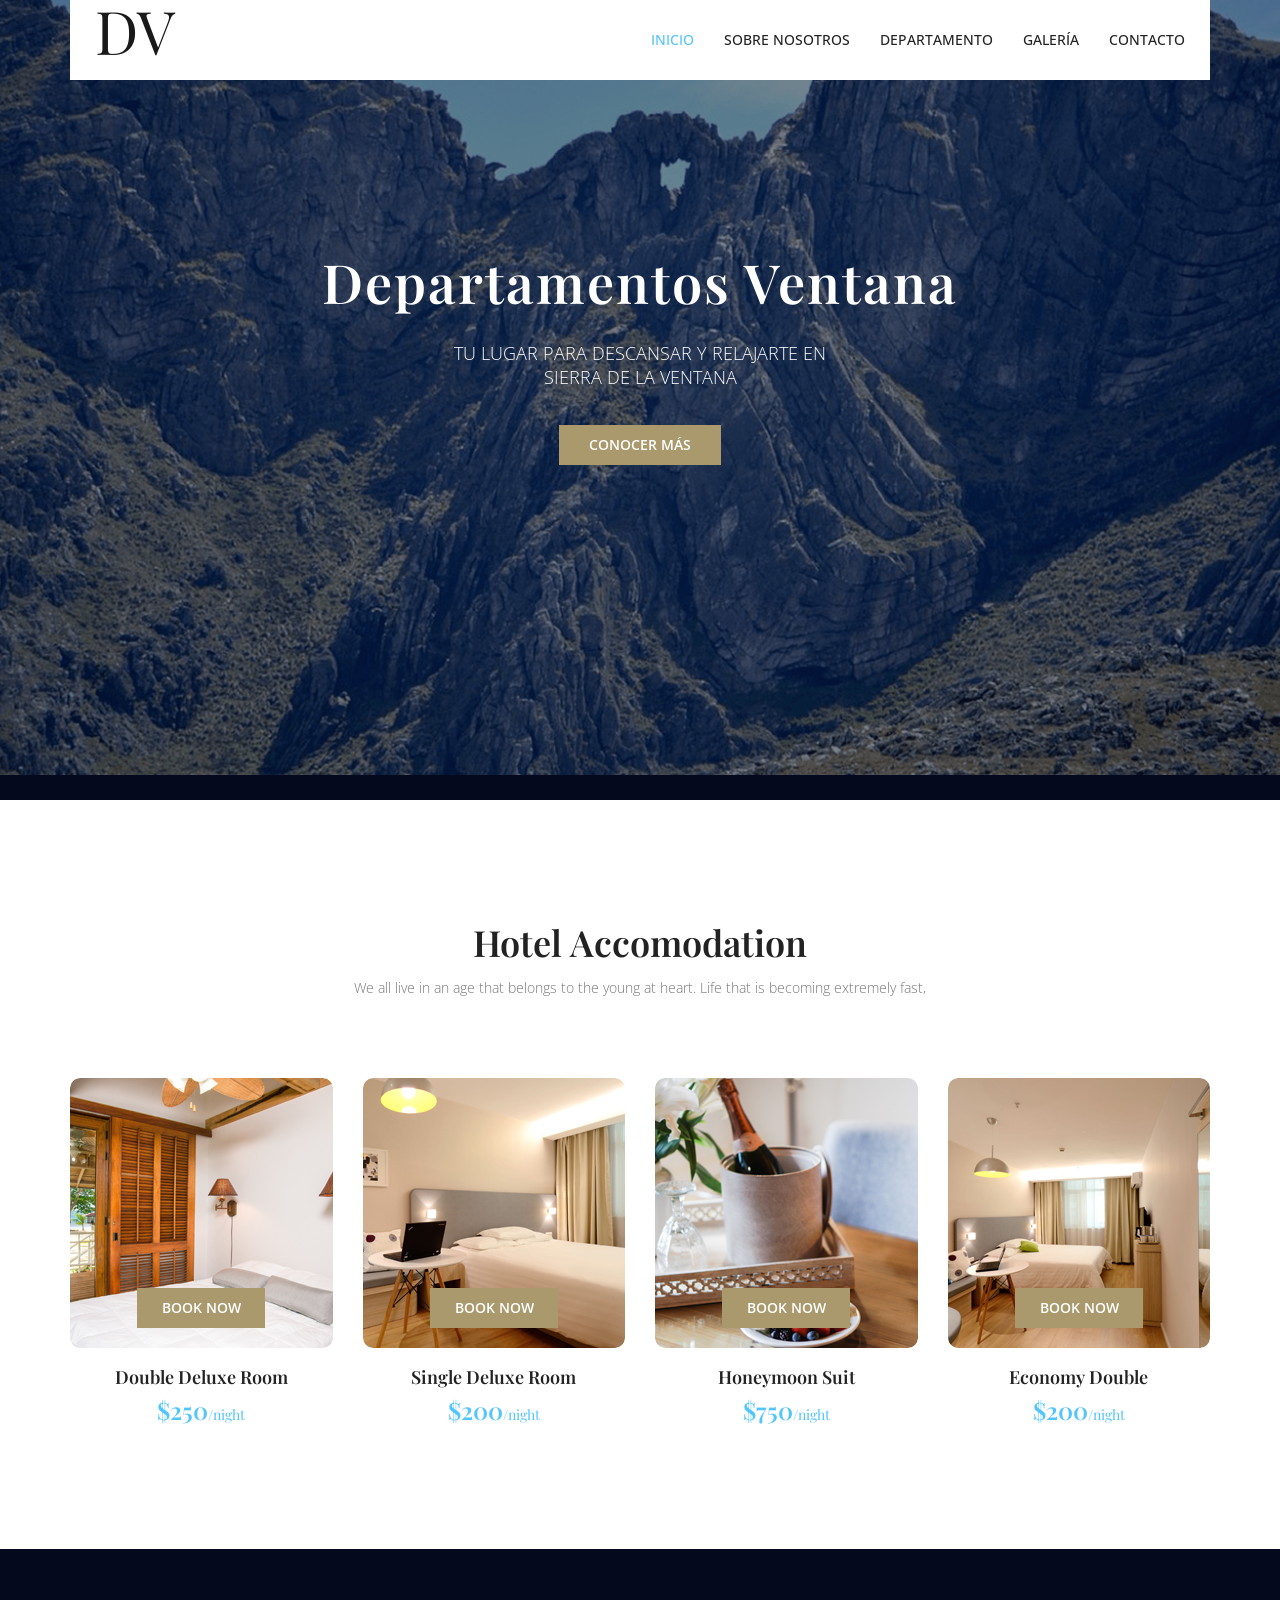
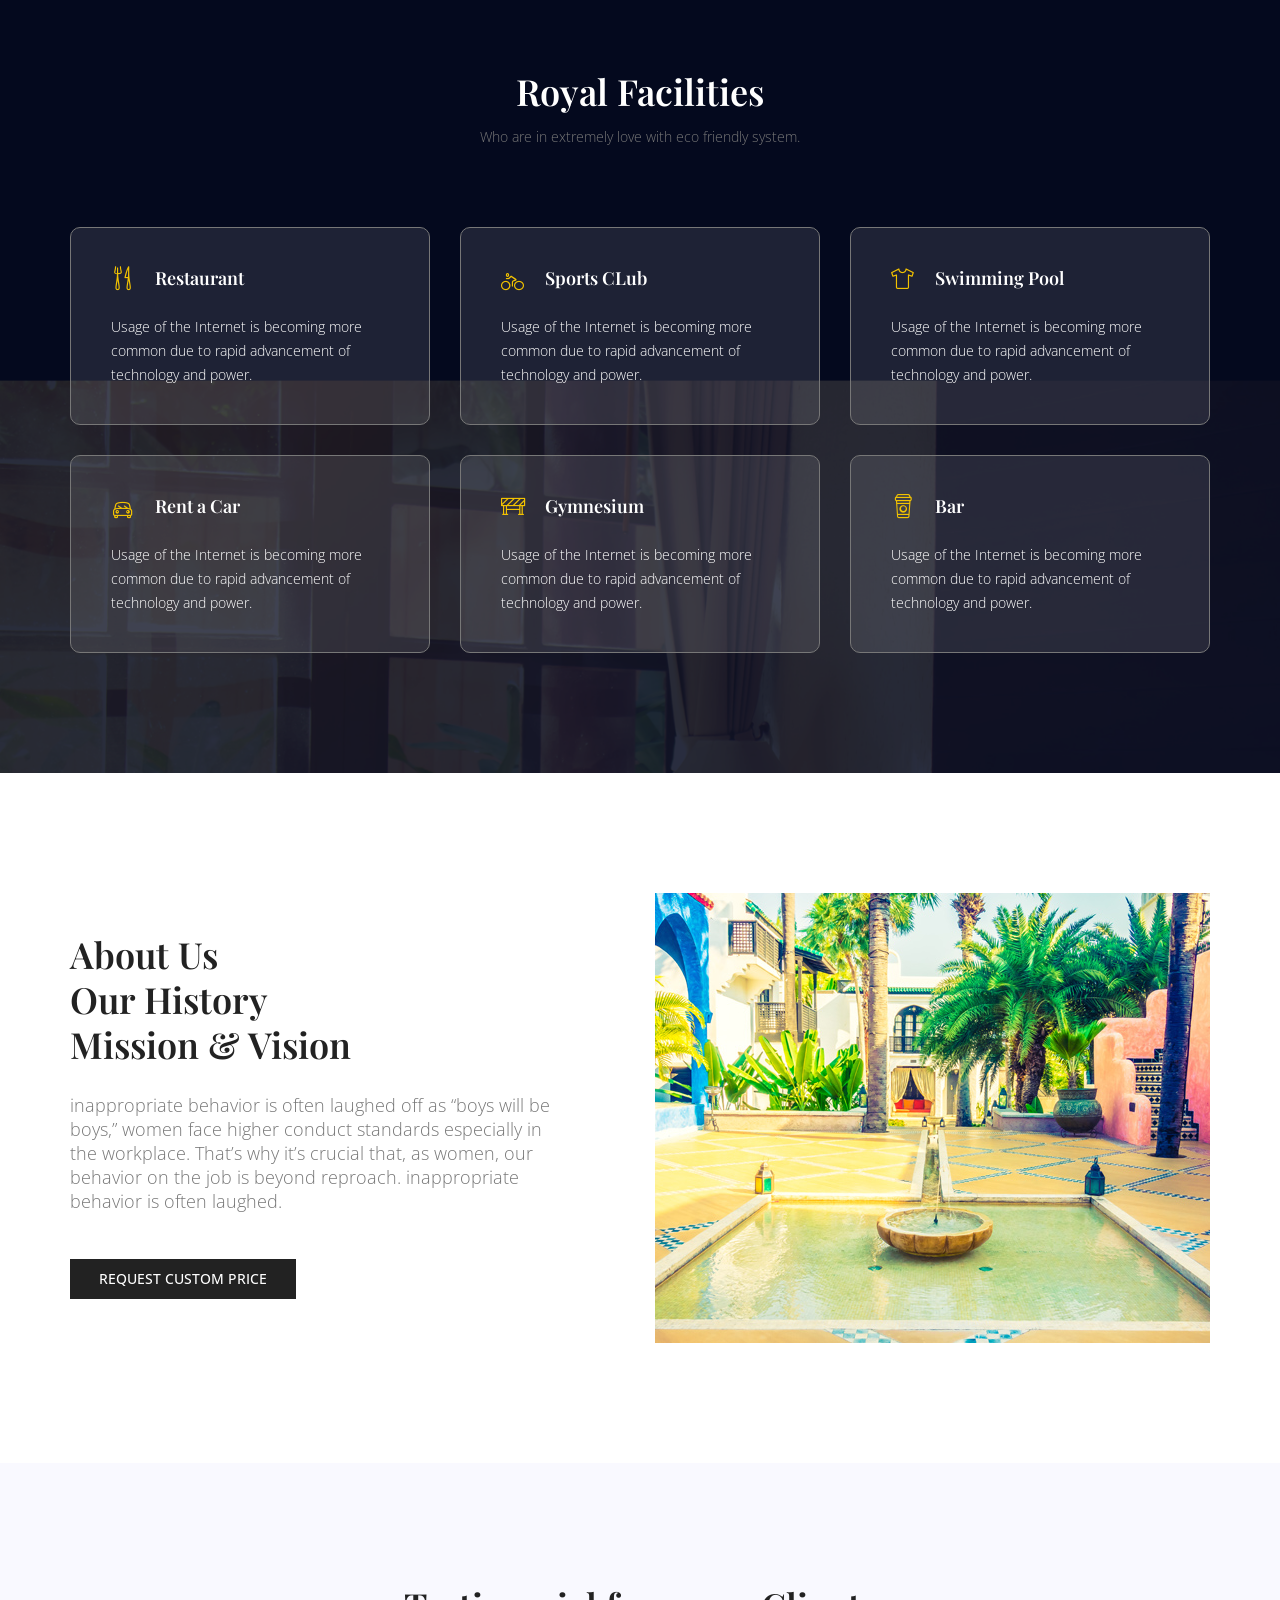
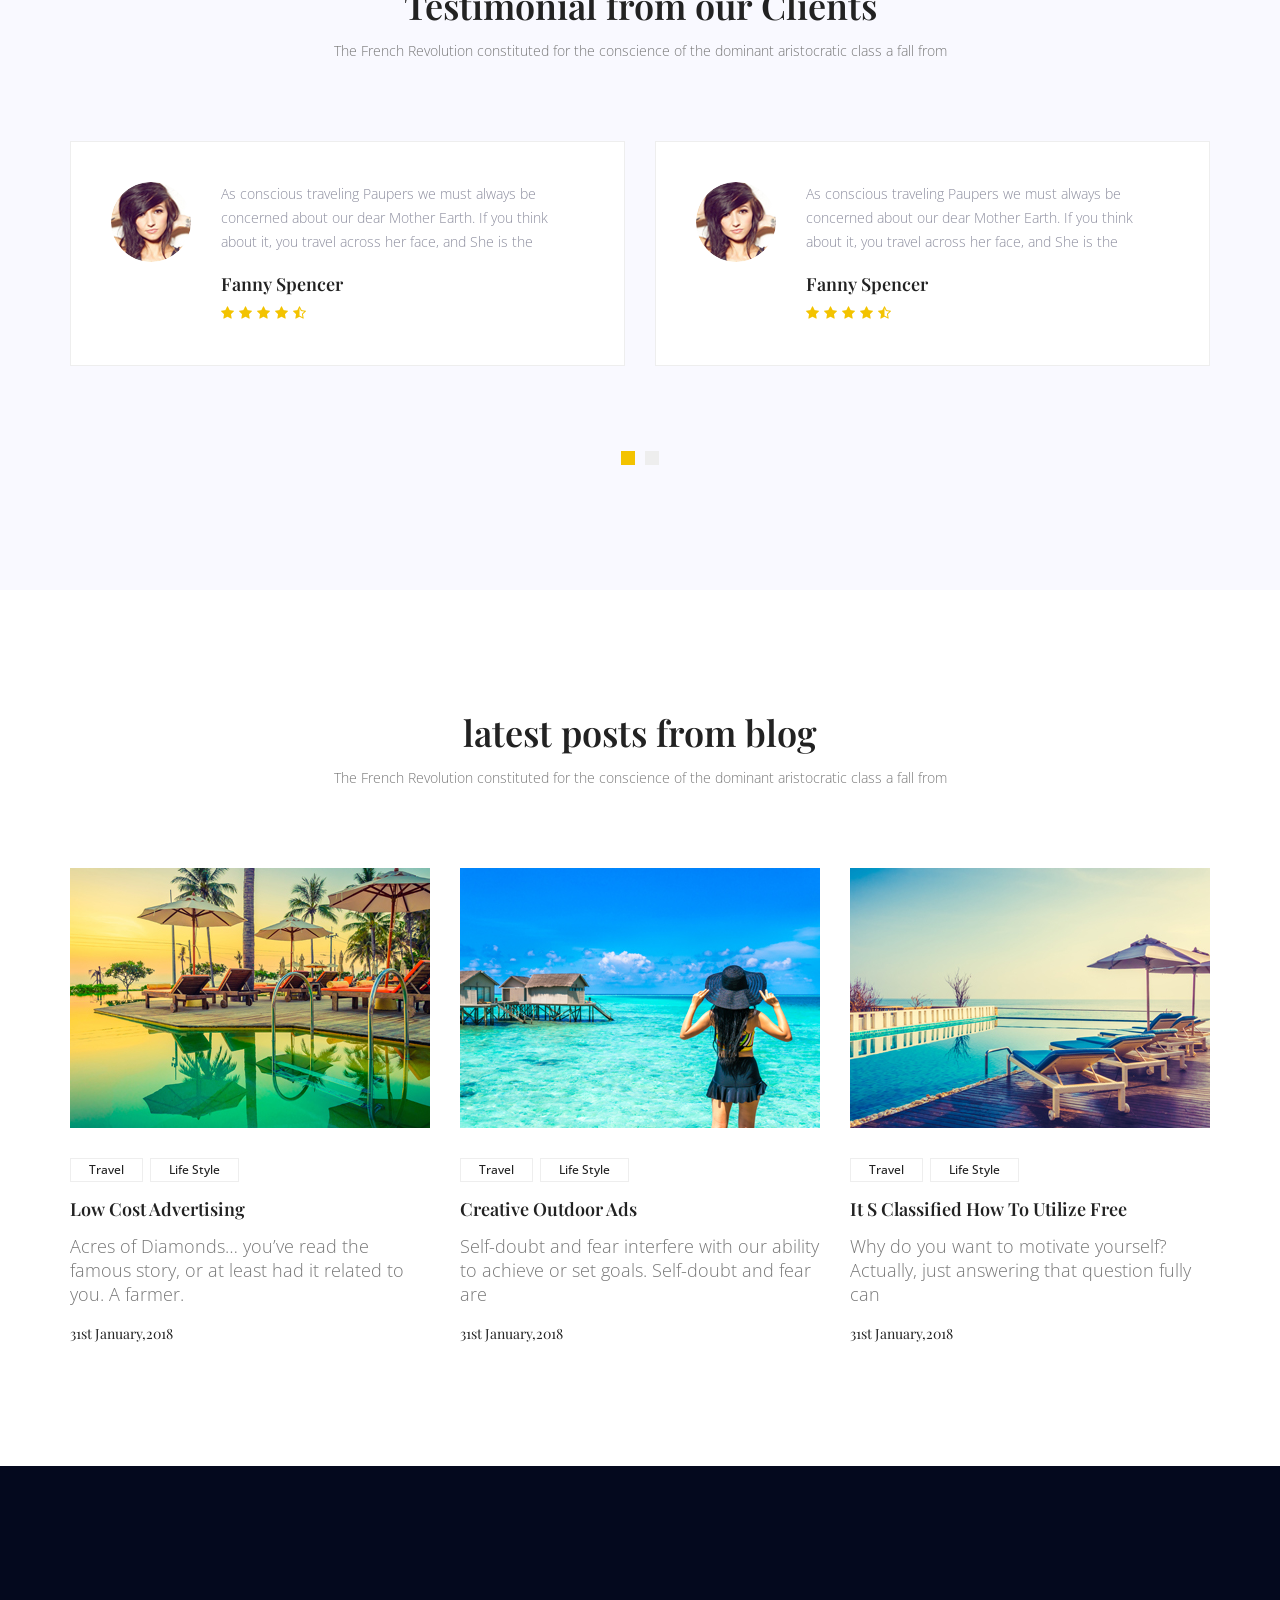
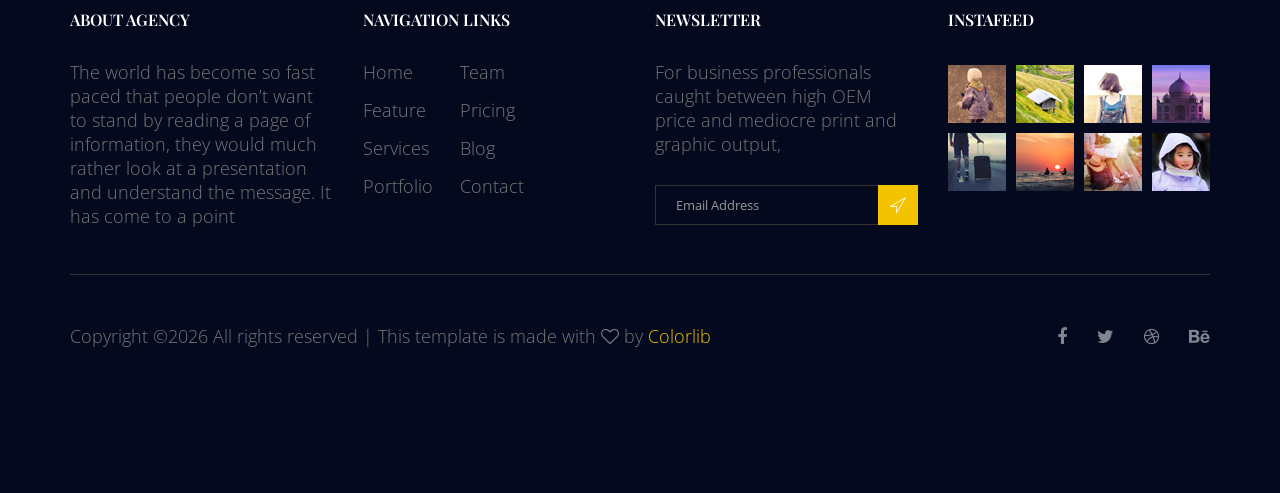
==== index.html @ abd57c67 "Banner para dv" ====
<!doctype html>
<html lang="en">
    <head>
        <!-- Required meta tags -->
        <meta charset="utf-8">
        <meta name="viewport" content="width=device-width, initial-scale=1, shrink-to-fit=no">
        <link rel="icon" href="image/favicon.png" type="image/png">
        <title>Dpartamentos Ventana</title>
        <!-- Bootstrap CSS -->
        <link rel="stylesheet" href="css/bootstrap.css">
        <link rel="stylesheet" href="vendors/linericon/style.css">
        <link rel="stylesheet" href="css/font-awesome.min.css">
        <link rel="stylesheet" href="vendors/owl-carousel/owl.carousel.min.css">
        <link rel="stylesheet" href="vendors/bootstrap-datepicker/bootstrap-datetimepicker.min.css">
        <link rel="stylesheet" href="vendors/nice-select/css/nice-select.css">
        <link rel="stylesheet" href="vendors/owl-carousel/owl.carousel.min.css">
        <!-- main css -->
        <link rel="stylesheet" href="css/style.css">
        <link rel="stylesheet" href="css/responsive.css">
    </head>
    <body>
        <!--================Header Area =================-->
        <header class="header_area">
            <div class="container">
                <nav class="navbar navbar-expand-lg navbar-light">
                    <!-- Brand and toggle get grouped for better mobile display -->
                    <a class="navbar-brand logo_h" href="index.html"><p class="logoDV   ">DV</p></a>
                    <button class="navbar-toggler" type="button" data-toggle="collapse" data-target="#navbarSupportedContent" aria-controls="navbarSupportedContent" aria-expanded="false" aria-label="Toggle navigation">
                        <span class="icon-bar"></span>
                        <span class="icon-bar"></span>
                        <span class="icon-bar"></span>
                    </button>
                    <!-- Collect the nav links, forms, and other content for toggling -->
                    <div class="collapse navbar-collapse offset" id="navbarSupportedContent">
                        <ul class="nav navbar-nav menu_nav ml-auto">
                            <li class="nav-item active"><a class="nav-link" href="index.html">Inicio</a></li>
                            <li class="nav-item"><a class="nav-link" href="about.html">Sobre Nosotros</a></li>
                            <li class="nav-item"><a class="nav-link" href="accomodation.html">Departamento</a></li>
                            <li class="nav-item"><a class="nav-link" href="gallery.html">Galería</a></li>
                            <li class="nav-item"><a class="nav-link" href="contact.html">Contacto</a></li>
                        </ul>
                    </div> 
                </nav>
            </div>
        </header>
        <!--================Header Area =================-->
        
        <!--================Banner Area =================-->
        <section class="banner_area">
            <div class="booking_table d_flex align-items-center">
            	<div class="overlay bg-parallax" data-stellar-ratio="0.9" data-stellar-vertical-offset="0" data-background=""></div>
				<div class="container">
					<div class="banner_content text-center">
						<h1>Departamentos Ventana</h1>
						<p>TU LUGAR PARA DESCANSAR Y RELAJARTE EN <br> SIERRA DE LA VENTANA</p>
						<a href="#" class="btn theme_btn button_hover">Conocer más</a>
					</div>
				</div>
            </div>

        </section>
        <!--================Banner Area =================-->
        
        <!--================ Accomodation Area  =================-->
        <section class="accomodation_area section_gap">
            <div class="container">
                <div class="section_title text-center">
                    <h2 class="title_color">Hotel Accomodation</h2>
                    <p>We all live in an age that belongs to the young at heart. Life that is becoming extremely fast, </p>
                </div>
                <div class="row mb_30">
                    <div class="col-lg-3 col-sm-6">
                        <div class="accomodation_item text-center">
                            <div class="hotel_img">
                                <img src="image/room1.jpg" alt="">
                                <a href="#" class="btn theme_btn button_hover">Book Now</a>
                            </div>
                            <a href="#"><h4 class="sec_h4">Double Deluxe Room</h4></a>
                            <h5>$250<small>/night</small></h5>
                        </div>
                    </div>
                    <div class="col-lg-3 col-sm-6">
                        <div class="accomodation_item text-center">
                            <div class="hotel_img">
                                <img src="image/room2.jpg" alt="">
                                <a href="#" class="btn theme_btn button_hover">Book Now</a>
                            </div>
                            <a href="#"><h4 class="sec_h4">Single Deluxe Room</h4></a>
                            <h5>$200<small>/night</small></h5>
                        </div>
                    </div>
                    <div class="col-lg-3 col-sm-6">
                        <div class="accomodation_item text-center">
                            <div class="hotel_img">
                                <img src="image/room3.jpg" alt="">
                                <a href="#" class="btn theme_btn button_hover">Book Now</a>
                            </div>
                            <a href="#"><h4 class="sec_h4">Honeymoon Suit</h4></a>
                            <h5>$750<small>/night</small></h5>
                        </div>
                    </div>
                    <div class="col-lg-3 col-sm-6">
                        <div class="accomodation_item text-center">
                            <div class="hotel_img">
                                <img src="image/room4.jpg" alt="">
                                <a href="#" class="btn theme_btn button_hover">Book Now</a>
                            </div>
                            <a href="#"><h4 class="sec_h4">Economy Double</h4></a>
                            <h5>$200<small>/night</small></h5>
                        </div>
                    </div>
                </div>
            </div>
        </section>
        <!--================ Accomodation Area  =================-->
        
        <!--================ Facilities Area  =================-->
        <section class="facilities_area section_gap">
            <div class="overlay bg-parallax" data-stellar-ratio="0.8" data-stellar-vertical-offset="0" data-background="">  
            </div>
            <div class="container">
                <div class="section_title text-center">
                    <h2 class="title_w">Royal Facilities</h2>
                    <p>Who are in extremely love with eco friendly system.</p>
                </div>
                <div class="row mb_30">
                    <div class="col-lg-4 col-md-6">
                        <div class="facilities_item">
                            <h4 class="sec_h4"><i class="lnr lnr-dinner"></i>Restaurant</h4>
                            <p>Usage of the Internet is becoming more common due to rapid advancement of technology and power.</p>
                        </div>
                    </div>
                    <div class="col-lg-4 col-md-6">
                        <div class="facilities_item">
                            <h4 class="sec_h4"><i class="lnr lnr-bicycle"></i>Sports CLub</h4>
                            <p>Usage of the Internet is becoming more common due to rapid advancement of technology and power.</p>
                        </div>
                    </div>
                    <div class="col-lg-4 col-md-6">
                        <div class="facilities_item">
                            <h4 class="sec_h4"><i class="lnr lnr-shirt"></i>Swimming Pool</h4>
                            <p>Usage of the Internet is becoming more common due to rapid advancement of technology and power.</p>
                        </div>
                    </div>
                    <div class="col-lg-4 col-md-6">
                        <div class="facilities_item">
                            <h4 class="sec_h4"><i class="lnr lnr-car"></i>Rent a Car</h4>
                            <p>Usage of the Internet is becoming more common due to rapid advancement of technology and power.</p>
                        </div>
                    </div>
                    <div class="col-lg-4 col-md-6">
                        <div class="facilities_item">
                            <h4 class="sec_h4"><i class="lnr lnr-construction"></i>Gymnesium</h4>
                            <p>Usage of the Internet is becoming more common due to rapid advancement of technology and power.</p>
                        </div>
                    </div>
                    <div class="col-lg-4 col-md-6">
                        <div class="facilities_item">
                            <h4 class="sec_h4"><i class="lnr lnr-coffee-cup"></i>Bar</h4>
                            <p>Usage of the Internet is becoming more common due to rapid advancement of technology and power.</p>
                        </div>
                    </div>
                </div>
            </div>
        </section>
        <!--================ Facilities Area  =================-->
        
        <!--================ About History Area  =================-->
        <section class="about_history_area section_gap">
            <div class="container">
                <div class="row">
                    <div class="col-md-6 d_flex align-items-center">
                        <div class="about_content ">
                            <h2 class="title title_color">About Us <br>Our History<br>Mission & Vision</h2>
                            <p>inappropriate behavior is often laughed off as “boys will be boys,” women face higher conduct standards especially in the workplace. That’s why it’s crucial that, as women, our behavior on the job is beyond reproach. inappropriate behavior is often laughed.</p>
                            <a href="#" class="button_hover theme_btn_two">Request Custom Price</a>
                        </div>
                    </div>
                    <div class="col-md-6">
                        <img class="img-fluid" src="image/about_bg.jpg" alt="img">
                    </div>
                </div>
            </div>
        </section>
        <!--================ About History Area  =================-->
        
        <!--================ Testimonial Area  =================-->
        <section class="testimonial_area section_gap">
            <div class="container">
                <div class="section_title text-center">
                    <h2 class="title_color">Testimonial from our Clients</h2>
                    <p>The French Revolution constituted for the conscience of the dominant aristocratic class a fall from </p>
                </div>
                <div class="testimonial_slider owl-carousel">
                    <div class="media testimonial_item">
                        <img class="rounded-circle" src="image/testtimonial-1.jpg" alt="">
                        <div class="media-body">
                            <p>As conscious traveling Paupers we must always be concerned about our dear Mother Earth. If you think about it, you travel across her face, and She is the </p>
                            <a href="#"><h4 class="sec_h4">Fanny Spencer</h4></a>
                            <div class="star">
                                <a href="#"><i class="fa fa-star"></i></a>
                                <a href="#"><i class="fa fa-star"></i></a>
                                <a href="#"><i class="fa fa-star"></i></a>
                                <a href="#"><i class="fa fa-star"></i></a>
                                <a href="#"><i class="fa fa-star-half-o"></i></a>
                            </div>
                        </div>
                    </div>    
                    <div class="media testimonial_item">
                        <img class="rounded-circle" src="image/testtimonial-1.jpg" alt="">
                        <div class="media-body">
                            <p>As conscious traveling Paupers we must always be concerned about our dear Mother Earth. If you think about it, you travel across her face, and She is the </p>
                            <a href="#"><h4 class="sec_h4">Fanny Spencer</h4></a>
                            <div class="star">
                                <a href="#"><i class="fa fa-star"></i></a>
                                <a href="#"><i class="fa fa-star"></i></a>
                                <a href="#"><i class="fa fa-star"></i></a>
                                <a href="#"><i class="fa fa-star"></i></a>
                                <a href="#"><i class="fa fa-star-half-o"></i></a>
                            </div>
                        </div>
                    </div>
                    <div class="media testimonial_item">
                        <img class="rounded-circle" src="image/testtimonial-1.jpg" alt="">
                        <div class="media-body">
                            <p>As conscious traveling Paupers we must always be concerned about our dear Mother Earth. If you think about it, you travel across her face, and She is the </p>
                            <a href="#"><h4 class="sec_h4">Fanny Spencer</h4></a>
                            <div class="star">
                                <a href="#"><i class="fa fa-star"></i></a>
                                <a href="#"><i class="fa fa-star"></i></a>
                                <a href="#"><i class="fa fa-star"></i></a>
                                <a href="#"><i class="fa fa-star"></i></a>
                                <a href="#"><i class="fa fa-star-half-o"></i></a>
                            </div>
                        </div>
                    </div>    
                    <div class="media testimonial_item">
                        <img class="rounded-circle" src="image/testtimonial-1.jpg" alt="">
                        <div class="media-body">
                            <p>As conscious traveling Paupers we must always be concerned about our dear Mother Earth. If you think about it, you travel across her face, and She is the </p>
                            <a href="#"><h4 class="sec_h4">Fanny Spencer</h4></a>
                            <div class="star">
                                <a href="#"><i class="fa fa-star"></i></a>
                                <a href="#"><i class="fa fa-star"></i></a>
                                <a href="#"><i class="fa fa-star"></i></a>
                                <a href="#"><i class="fa fa-star"></i></a>
                                <a href="#"><i class="fa fa-star-half-o"></i></a>
                            </div>
                        </div>
                    </div>
                </div>
            </div>
        </section>
        <!--================ Testimonial Area  =================-->
        
        <!--================ Latest Blog Area  =================-->
        <section class="latest_blog_area section_gap">
            <div class="container">
                <div class="section_title text-center">
                    <h2 class="title_color">latest posts from blog</h2>
                    <p>The French Revolution constituted for the conscience of the dominant aristocratic class a fall from </p>
                </div>
                <div class="row mb_30">
                    <div class="col-lg-4 col-md-6">
                        <div class="single-recent-blog-post">
                            <div class="thumb">
                                <img class="img-fluid" src="image/blog/blog-1.jpg" alt="post">
                            </div>
                            <div class="details">
                                <div class="tags">
                                    <a href="#" class="button_hover tag_btn">Travel</a>
                                    <a href="#" class="button_hover tag_btn">Life Style</a>
                                </div>
                                <a href="#"><h4 class="sec_h4">Low Cost Advertising</h4></a>
                                <p>Acres of Diamonds… you’ve read the famous story, or at least had it related to you. A farmer.</p>
                                <h6 class="date title_color">31st January,2018</h6>
                            </div>	
                        </div>
                    </div>
                    <div class="col-lg-4 col-md-6">
                        <div class="single-recent-blog-post">
                            <div class="thumb">
                                <img class="img-fluid" src="image/blog/blog-2.jpg" alt="post">
                            </div>
                            <div class="details">
                                <div class="tags">
                                    <a href="#" class="button_hover tag_btn">Travel</a>
                                    <a href="#" class="button_hover tag_btn">Life Style</a>
                                </div>
                                <a href="#"><h4 class="sec_h4">Creative Outdoor Ads</h4></a>
                                <p>Self-doubt and fear interfere with our ability to achieve or set goals. Self-doubt and fear are</p>
                                <h6 class="date title_color">31st January,2018</h6>
                            </div>	
                        </div>
                    </div>
                    <div class="col-lg-4 col-md-6">
                        <div class="single-recent-blog-post">
                            <div class="thumb">
                                <img class="img-fluid" src="image/blog/blog-3.jpg" alt="post">
                            </div>
                            <div class="details">
                                <div class="tags">
                                    <a href="#" class="button_hover tag_btn">Travel</a>
                                    <a href="#" class="button_hover tag_btn">Life Style</a>
                                </div>
                                <a href="#"><h4 class="sec_h4">It S Classified How To Utilize Free</h4></a>
                                <p>Why do you want to motivate yourself? Actually, just answering that question fully can </p>
                                <h6 class="date title_color">31st January,2018</h6>
                            </div>	
                        </div>
                    </div>
                </div>
            </div>
        </section>
        <!--================ Recent Area  =================-->
        
        <!--================ start footer Area  =================-->	
        <footer class="footer-area section_gap">
            <div class="container">
                <div class="row">
                    <div class="col-lg-3  col-md-6 col-sm-6">
                        <div class="single-footer-widget">
                            <h6 class="footer_title">About Agency</h6>
                            <p>The world has become so fast paced that people don’t want to stand by reading a page of information, they would much rather look at a presentation and understand the message. It has come to a point </p>
                        </div>
                    </div>
                    <div class="col-lg-3 col-md-6 col-sm-6">
                        <div class="single-footer-widget">
                            <h6 class="footer_title">Navigation Links</h6>
                            <div class="row">
                                <div class="col-4">
                                    <ul class="list_style">
                                        <li><a href="#">Home</a></li>
                                        <li><a href="#">Feature</a></li>
                                        <li><a href="#">Services</a></li>
                                        <li><a href="#">Portfolio</a></li>
                                    </ul>
                                </div>
                                <div class="col-4">
                                    <ul class="list_style">
                                        <li><a href="#">Team</a></li>
                                        <li><a href="#">Pricing</a></li>
                                        <li><a href="#">Blog</a></li>
                                        <li><a href="#">Contact</a></li>
                                    </ul>
                                </div>										
                            </div>							
                        </div>
                    </div>							
                    <div class="col-lg-3 col-md-6 col-sm-6">
                        <div class="single-footer-widget">
                            <h6 class="footer_title">Newsletter</h6>
                            <p>For business professionals caught between high OEM price and mediocre print and graphic output, </p>		
                            <div id="mc_embed_signup">
                                <form target="_blank" action="https://spondonit.us12.list-manage.com/subscribe/post?u=1462626880ade1ac87bd9c93a&amp;id=92a4423d01" method="get" class="subscribe_form relative">
                                    <div class="input-group d-flex flex-row">
                                        <input name="EMAIL" placeholder="Email Address" onfocus="this.placeholder = ''" onblur="this.placeholder = 'Email Address '" required="" type="email">
                                        <button class="btn sub-btn"><span class="lnr lnr-location"></span></button>		
                                    </div>									
                                    <div class="mt-10 info"></div>
                                </form>
                            </div>
                        </div>
                    </div>
                    <div class="col-lg-3 col-md-6 col-sm-6">
                        <div class="single-footer-widget instafeed">
                            <h6 class="footer_title">InstaFeed</h6>
                            <ul class="list_style instafeed d-flex flex-wrap">
                                <li><img src="image/instagram/Image-01.jpg" alt=""></li>
                                <li><img src="image/instagram/Image-02.jpg" alt=""></li>
                                <li><img src="image/instagram/Image-03.jpg" alt=""></li>
                                <li><img src="image/instagram/Image-04.jpg" alt=""></li>
                                <li><img src="image/instagram/Image-05.jpg" alt=""></li>
                                <li><img src="image/instagram/Image-06.jpg" alt=""></li>
                                <li><img src="image/instagram/Image-07.jpg" alt=""></li>
                                <li><img src="image/instagram/Image-08.jpg" alt=""></li>
                            </ul>
                        </div>
                    </div>						
                </div>
                <div class="border_line"></div>
                <div class="row footer-bottom d-flex justify-content-between align-items-center">
                    <p class="col-lg-8 col-sm-12 footer-text m-0"><!-- Link back to Colorlib can't be removed. Template is licensed under CC BY 3.0. -->
Copyright &copy;<script>document.write(new Date().getFullYear());</script> All rights reserved | This template is made with <i class="fa fa-heart-o" aria-hidden="true"></i> by <a href="https://colorlib.com" target="_blank">Colorlib</a>
<!-- Link back to Colorlib can't be removed. Template is licensed under CC BY 3.0. --></p>
                    <div class="col-lg-4 col-sm-12 footer-social">
                        <a href="#"><i class="fa fa-facebook"></i></a>
                        <a href="#"><i class="fa fa-twitter"></i></a>
                        <a href="#"><i class="fa fa-dribbble"></i></a>
                        <a href="#"><i class="fa fa-behance"></i></a>
                    </div>
                </div>
            </div>
        </footer>
		<!--================ End footer Area  =================-->
        
        
        <!-- Optional JavaScript -->
        <!-- jQuery first, then Popper.js, then Bootstrap JS -->
        <script src="js/jquery-3.2.1.min.js"></script>
        <script src="js/popper.js"></script>
        <script src="js/bootstrap.min.js"></script>
        <script src="vendors/owl-carousel/owl.carousel.min.js"></script>
        <script src="js/jquery.ajaxchimp.min.js"></script>
        <script src="js/mail-script.js"></script>
        <script src="vendors/bootstrap-datepicker/bootstrap-datetimepicker.min.js"></script>
        <script src="vendors/nice-select/js/jquery.nice-select.js"></script>
        <script src="js/mail-script.js"></script>
        <script src="js/stellar.js"></script>
        <script src="vendors/lightbox/simpleLightbox.min.js"></script>
        <script src="js/custom.js"></script>
    </body>
</html>
---- vendors/linericon/style.css ----
@font-face {
	font-family: 'Linearicons-Free';
	src:url('fonts/Linearicons-Free.eot?w118d');
	src:url('fonts/Linearicons-Free.eot?#iefixw118d') format('embedded-opentype'),
		url('fonts/Linearicons-Free.woff2?w118d') format('woff2'),
		url('fonts/Linearicons-Free.woff?w118d') format('woff'),
		url('fonts/Linearicons-Free.ttf?w118d') format('truetype'),
		url('fonts/Linearicons-Free.svg?w118d#Linearicons-Free') format('svg');
	font-weight: normal;
	font-style: normal;
}

.lnr {
	font-family: 'Linearicons-Free';
	speak: none;
	font-style: normal;
	font-weight: normal;
	font-variant: normal;
	text-transform: none;
	line-height: 1;

	/* Better Font Rendering =========== */
	-webkit-font-smoothing: antialiased;
	-moz-osx-font-smoothing: grayscale;
}

.lnr-home:before {
	content: "\e800";
}
.lnr-apartment:before {
	content: "\e801";
}
.lnr-pencil:before {
	content: "\e802";
}
.lnr-magic-wand:before {
	content: "\e803";
}
.lnr-drop:before {
	content: "\e804";
}
.lnr-lighter:before {
	content: "\e805";
}
.lnr-poop:before {
	content: "\e806";
}
.lnr-sun:before {
	content: "\e807";
}
.lnr-moon:before {
	content: "\e808";
}
.lnr-cloud:before {
	content: "\e809";
}
.lnr-cloud-upload:before {
	content: "\e80a";
}
.lnr-cloud-download:before {
	content: "\e80b";
}
.lnr-cloud-sync:before {
	content: "\e80c";
}
.lnr-cloud-check:before {
	content: "\e80d";
}
.lnr-database:before {
	content: "\e80e";
}
.lnr-lock:before {
	content: "\e80f";
}
.lnr-cog:before {
	content: "\e810";
}
.lnr-trash:before {
	content: "\e811";
}
.lnr-dice:before {
	content: "\e812";
}
.lnr-heart:before {
	content: "\e813";
}
.lnr-star:before {
	content: "\e814";
}
.lnr-star-half:before {
	content: "\e815";
}
.lnr-star-empty:before {
	content: "\e816";
}
.lnr-flag:before {
	content: "\e817";
}
.lnr-envelope:before {
	content: "\e818";
}
.lnr-paperclip:before {
	content: "\e819";
}
.lnr-inbox:before {
	content: "\e81a";
}
.lnr-eye:before {
	content: "\e81b";
}
.lnr-printer:before {
	content: "\e81c";
}
.lnr-file-empty:before {
	content: "\e81d";
}
.lnr-file-add:before {
	content: "\e81e";
}
.lnr-enter:before {
	content: "\e81f";
}
.lnr-exit:before {
	content: "\e820";
}
.lnr-graduation-hat:before {
	content: "\e821";
}
.lnr-license:before {
	content: "\e822";
}
.lnr-music-note:before {
	content: "\e823";
}
.lnr-film-play:before {
	content: "\e824";
}
.lnr-camera-video:before {
	content: "\e825";
}
.lnr-camera:before {
	content: "\e826";
}
.lnr-picture:before {
	content: "\e827";
}
.lnr-book:before {
	content: "\e828";
}
.lnr-bookmark:before {
	content: "\e829";
}
.lnr-user:before {
	content: "\e82a";
}
.lnr-users:before {
	content: "\e82b";
}
.lnr-shirt:before {
	content: "\e82c";
}
.lnr-store:before {
	content: "\e82d";
}
.lnr-cart:before {
	content: "\e82e";
}
.lnr-tag:before {
	content: "\e82f";
}
.lnr-phone-handset:before {
	content: "\e830";
}
.lnr-phone:before {
	content: "\e831";
}
.lnr-pushpin:before {
	content: "\e832";
}
.lnr-map-marker:before {
	content: "\e833";
}
.lnr-map:before {
	content: "\e834";
}
.lnr-location:before {
	content: "\e835";
}
.lnr-calendar-full:before {
	content: "\e836";
}
.lnr-keyboard:before {
	content: "\e837";
}
.lnr-spell-check:before {
	content: "\e838";
}
.lnr-screen:before {
	content: "\e839";
}
.lnr-smartphone:before {
	content: "\e83a";
}
.lnr-tablet:before {
	content: "\e83b";
}
.lnr-laptop:before {
	content: "\e83c";
}
.lnr-laptop-phone:before {
	content: "\e83d";
}
.lnr-power-switch:before {
	content: "\e83e";
}
.lnr-bubble:before {
	content: "\e83f";
}
.lnr-heart-pulse:before {
	content: "\e840";
}
.lnr-construction:before {
	content: "\e841";
}
.lnr-pie-chart:before {
	content: "\e842";
}
.lnr-chart-bars:before {
	content: "\e843";
}
.lnr-gift:before {
	content: "\e844";
}
.lnr-diamond:before {
	content: "\e845";
}
.lnr-linearicons:before {
	content: "\e846";
}
.lnr-dinner:before {
	content: "\e847";
}
.lnr-coffee-cup:before {
	content: "\e848";
}
.lnr-leaf:before {
	content: "\e849";
}
.lnr-paw:before {
	content: "\e84a";
}
.lnr-rocket:before {
	content: "\e84b";
}
.lnr-briefcase:before {
	content: "\e84c";
}
.lnr-bus:before {
	content: "\e84d";
}
.lnr-car:before {
	content: "\e84e";
}
.lnr-train:before {
	content: "\e84f";
}
.lnr-bicycle:before {
	content: "\e850";
}
.lnr-wheelchair:before {
	content: "\e851";
}
.lnr-select:before {
	content: "\e852";
}
.lnr-earth:before {
	content: "\e853";
}
.lnr-smile:before {
	content: "\e854";
}
.lnr-sad:before {
	content: "\e855";
}
.lnr-neutral:before {
	content: "\e856";
}
.lnr-mustache:before {
	content: "\e857";
}
.lnr-alarm:before {
	content: "\e858";
}
.lnr-bullhorn:before {
	content: "\e859";
}
.lnr-volume-high:before {
	content: "\e85a";
}
.lnr-volume-medium:before {
	content: "\e85b";
}
.lnr-volume-low:before {
	content: "\e85c";
}
.lnr-volume:before {
	content: "\e85d";
}
.lnr-mic:before {
	content: "\e85e";
}
.lnr-hourglass:before {
	content: "\e85f";
}
.lnr-undo:before {
	content: "\e860";
}
.lnr-redo:before {
	content: "\e861";
}
.lnr-sync:before {
	content: "\e862";
}
.lnr-history:before {
	content: "\e863";
}
.lnr-clock:before {
	content: "\e864";
}
.lnr-download:before {
	content: "\e865";
}
.lnr-upload:before {
	content: "\e866";
}
.lnr-enter-down:before {
	content: "\e867";
}
.lnr-exit-up:before {
	content: "\e868";
}
.lnr-bug:before {
	content: "\e869";
}
.lnr-code:before {
	content: "\e86a";
}
.lnr-link:before {
	content: "\e86b";
}
.lnr-unlink:before {
	content: "\e86c";
}
.lnr-thumbs-up:before {
	content: "\e86d";
}
.lnr-thumbs-down:before {
	content: "\e86e";
}
.lnr-magnifier:before {
	content: "\e86f";
}
.lnr-cross:before {
	content: "\e870";
}
.lnr-menu:before {
	content: "\e871";
}
.lnr-list:before {
	content: "\e872";
}
.lnr-chevron-up:before {
	content: "\e873";
}
.lnr-chevron-down:before {
	content: "\e874";
}
.lnr-chevron-left:before {
	content: "\e875";
}
.lnr-chevron-right:before {
	content: "\e876";
}
.lnr-arrow-up:before {
	content: "\e877";
}
.lnr-arrow-down:before {
	content: "\e878";
}
.lnr-arrow-left:before {
	content: "\e879";
}
.lnr-arrow-right:before {
	content: "\e87a";
}
.lnr-move:before {
	content: "\e87b";
}
.lnr-warning:before {
	content: "\e87c";
}
.lnr-question-circle:before {
	content: "\e87d";
}
.lnr-menu-circle:before {
	content: "\e87e";
}
.lnr-checkmark-circle:before {
	content: "\e87f";
}
.lnr-cross-circle:before {
	content: "\e880";
}
.lnr-plus-circle:before {
	content: "\e881";
}
.lnr-circle-minus:before {
	content: "\e882";
}
.lnr-arrow-up-circle:before {
	content: "\e883";
}
.lnr-arrow-down-circle:before {
	content: "\e884";
}
.lnr-arrow-left-circle:before {
	content: "\e885";
}
.lnr-arrow-right-circle:before {
	content: "\e886";
}
.lnr-chevron-up-circle:before {
	content: "\e887";
}
.lnr-chevron-down-circle:before {
	content: "\e888";
}
.lnr-chevron-left-circle:before {
	content: "\e889";
}
.lnr-chevron-right-circle:before {
	content: "\e88a";
}
.lnr-crop:before {
	content: "\e88b";
}
.lnr-frame-expand:before {
	content: "\e88c";
}
.lnr-frame-contract:before {
	content: "\e88d";
}
.lnr-layers:before {
	content: "\e88e";
}
.lnr-funnel:before {
	content: "\e88f";
}
.lnr-text-format:before {
	content: "\e890";
}
.lnr-text-format-remove:before {
	content: "\e891";
}
.lnr-text-size:before {
	content: "\e892";
}
.lnr-bold:before {
	content: "\e893";
}
.lnr-italic:before {
	content: "\e894";
}
.lnr-underline:before {
	content: "\e895";
}
.lnr-strikethrough:before {
	content: "\e896";
}
.lnr-highlight:before {
	content: "\e897";
}
.lnr-text-align-left:before {
	content: "\e898";
}
.lnr-text-align-center:before {
	content: "\e899";
}
.lnr-text-align-right:before {
	content: "\e89a";
}
.lnr-text-align-justify:before {
	content: "\e89b";
}
.lnr-line-spacing:before {
	content: "\e89c";
}
.lnr-indent-increase:before {
	content: "\e89d";
}
.lnr-indent-decrease:before {
	content: "\e89e";
}
.lnr-pilcrow:before {
	content: "\e89f";
}
.lnr-direction-ltr:before {
	content: "\e8a0";
}
.lnr-direction-rtl:before {
	content: "\e8a1";
}
.lnr-page-break:before {
	content: "\e8a2";
}
.lnr-sort-alpha-asc:before {
	content: "\e8a3";
}
.lnr-sort-amount-asc:before {
	content: "\e8a4";
}
.lnr-hand:before {
	content: "\e8a5";
}
.lnr-pointer-up:before {
	content: "\e8a6";
}
.lnr-pointer-right:before {
	content: "\e8a7";
}
.lnr-pointer-down:before {
	content: "\e8a8";
}
.lnr-pointer-left:before {
	content: "\e8a9";
}
---- vendors/nice-select/css/nice-select.css ----
.nice-select {
  -webkit-tap-highlight-color: transparent;
  background-color: #fff;
  border-radius: 5px;
  border: solid 1px #e8e8e8;
  box-sizing: border-box;
  clear: both;
  cursor: pointer;
  display: block;
  float: left;
  font-family: inherit;
  font-size: 14px;
  font-weight: normal;
  height: 42px;
  line-height: 40px;
  outline: none;
  padding-left: 18px;
  padding-right: 30px;
  position: relative;
  text-align: left !important;
  -webkit-transition: all 0.2s ease-in-out;
  transition: all 0.2s ease-in-out;
  -webkit-user-select: none;
     -moz-user-select: none;
      -ms-user-select: none;
          user-select: none;
  white-space: nowrap;
  width: auto; }
  .nice-select:hover {
    border-color: #dbdbdb; }
  .nice-select:active, .nice-select.open, .nice-select:focus {
    border-color: #999; }
  .nice-select:after {
    border-bottom: 2px solid #999;
    border-right: 2px solid #999;
    content: '';
    display: block;
    height: 5px;
    margin-top: -4px;
    pointer-events: none;
    position: absolute;
    right: 12px;
    top: 50%;
    -webkit-transform-origin: 66% 66%;
        -ms-transform-origin: 66% 66%;
            transform-origin: 66% 66%;
    -webkit-transform: rotate(45deg);
        -ms-transform: rotate(45deg);
            transform: rotate(45deg);
    -webkit-transition: all 0.15s ease-in-out;
    transition: all 0.15s ease-in-out;
    width: 5px; }
  .nice-select.open:after {
    -webkit-transform: rotate(-135deg);
        -ms-transform: rotate(-135deg);
            transform: rotate(-135deg); }
  .nice-select.open .list {
    opacity: 1;
    pointer-events: auto;
    -webkit-transform: scale(1) translateY(0);
        -ms-transform: scale(1) translateY(0);
            transform: scale(1) translateY(0); }
  .nice-select.disabled {
    border-color: #ededed;
    color: #999;
    pointer-events: none; }
    .nice-select.disabled:after {
      border-color: #cccccc; }
  .nice-select.wide {
    width: 100%; }
    .nice-select.wide .list {
      left: 0 !important;
      right: 0 !important; }
  .nice-select.right {
    float: right; }
    .nice-select.right .list {
      left: auto;
      right: 0; }
  .nice-select.small {
    font-size: 12px;
    height: 36px;
    line-height: 34px; }
    .nice-select.small:after {
      height: 4px;
      width: 4px; }
    .nice-select.small .option {
      line-height: 34px;
      min-height: 34px; }
  .nice-select .list {
    background-color: #fff;
    border-radius: 5px;
    box-shadow: 0 0 0 1px rgba(68, 68, 68, 0.11);
    box-sizing: border-box;
    margin-top: 4px;
    opacity: 0;
    overflow: hidden;
    padding: 0;
    pointer-events: none;
    position: absolute;
    top: 100%;
    left: 0;
    -webkit-transform-origin: 50% 0;
        -ms-transform-origin: 50% 0;
            transform-origin: 50% 0;
    -webkit-transform: scale(0.75) translateY(-21px);
        -ms-transform: scale(0.75) translateY(-21px);
            transform: scale(0.75) translateY(-21px);
    -webkit-transition: all 0.2s cubic-bezier(0.5, 0, 0, 1.25), opacity 0.15s ease-out;
    transition: all 0.2s cubic-bezier(0.5, 0, 0, 1.25), opacity 0.15s ease-out;
    z-index: 9; }
    .nice-select .list:hover .option:not(:hover) {
      background-color: transparent !important; }
  .nice-select .option {
    cursor: pointer;
    font-weight: 400;
    line-height: 40px;
    list-style: none;
    min-height: 40px;
    outline: none;
    padding-left: 18px;
    padding-right: 29px;
    text-align: left;
    -webkit-transition: all 0.2s;
    transition: all 0.2s; }
    .nice-select .option:hover, .nice-select .option.focus, .nice-select .option.selected.focus {
      background-color: #f6f6f6; }
    .nice-select .option.selected {
      font-weight: bold; }
    .nice-select .option.disabled {
      background-color: transparent;
      color: #999;
      cursor: default; }

.no-csspointerevents .nice-select .list {
  display: none; }

.no-csspointerevents .nice-select.open .list {
  display: block; }
---- css/style.css ----
/*----------------------------------------------------
@File: Default Styles
@Author: Rocky
@URL: http://wethemez.com
Author E-mail: rockybd1995@gmail.com

This file contains the styling for the actual theme, this
is the file you need to edit to change the look of the
theme.
---------------------------------------------------- */
/*=====================================================================
@Template Name: Royal Hotel
@Author: Rocky
@Developed By: Rocky
@Developer URL: http://rocky.wethemez.com
Author E-mail: rockybd1995@gmail.com

@Default Styles

Table of Content:
01/ Variables
02/ predefin
03/ header
04/ button
05/ banner
06/ breadcrumb
07/ about
08/ team
09/ project 
10/ price 
11/ team 
12/ blog 
13/ video  
14/ features  
15/ career  
16/ contact 
17/ footer

=====================================================================*/
/*----------------------------------------------------*/
/*font Variables*/
/*Color Variables*/
/*=================== fonts ====================*/
@import url('https://fonts.googleapis.com/css2?family=Playfair+Display:ital,wght@0,400..900;1,400..900&display=swap');
@import url('https://fonts.googleapis.com/css2?family=Open+Sans:ital,wght@0,300..800;1,300..800&display=swap');
.col-md-offset-right-1, .col-lg-offset-right-1 {
  margin-right: 8.33333333%;
}

/*---------------------------------------------------- */
/*----------------------------------------------------*/
.list_style {
  list-style: none;
  margin: 0px;
  padding: 0px;
}

a {
  text-decoration: none;
  -webkit-transition: all 0.3s ease-in-out;
  -o-transition: all 0.3s ease-in-out;
  transition: all 0.3s ease-in-out;
}

a:hover, a:focus {
  text-decoration: none;
  outline: none;
}

.row.m0 {
  margin: 0px;
}

.p0 {
  padding: 0px;
}

.mt-30 {
  margin-top: 30px;
}

.mt-25 {
  margin-top: 25px;
}

body {
  line-height: 24px;
  font-size: 18px;
  font-family: "Open Sans", sans-serif;
  font-weight: 300;
  color: #777777;
}

.logoDV {
  font-size: 3em;
  font-family: "Playfair Display", serif;
}

section {
  background: #fff;
}

h1, h2, h3, h4, h5, h6 {
  font-family: "Playfair Display", serif;
  font-weight: 600;
}

h1{
  font-size: 3em!important;
  letter-spacing: 2px;
}

button:focus {
  outline: none;
}

@media (min-width: 1200px) {
  .container {
    max-width: 1170px;
  }
}

.section_gap {
  padding: 120px 0;
}

.d_flex {
  display: -webkit-box;
  display: -ms-flexbox;
  display: flex;
}

.row_reverse {
  -webkit-box-orient: horizontal;
  -webkit-box-direction: reverse;
  -ms-flex-direction: row-reverse;
  flex-direction: row-reverse;
}

.mb_30 {
  margin-bottom: -30px;
}

.section_title {
  margin-bottom: 75px;
}

.section_title h2 {
  font-size: 36px;
  line-height: 45px;
  font-weight: 600;
}

.section_title p {
  font-size: 14px;
  line-height: 30px;
  color: #777777;
  margin-bottom: 0px;
}

.title_color {
  color: #222222;
}

.title_w {
  color: #fff;
}

.title {
  font-size: 36px;
  line-height: 45px;
  font-weight: 600;
}

/*---------------------------------------------------- */
/*----------------------------------------------------*/
.theme_btn {
  font-size: 14px;
  line-height: 30px;
  text-transform: uppercase;
  color: #fff;
  font-weight: 600;
  background: #A9996C;
  padding: 5px 30px;
}

.theme_btn:before {
  background: #A9996C;
}

.theme_btn:hover {
  color: #fff;
}

.white_btn {
  background: #fff;
  padding: 0px 40px;
  line-height: 40px;
  font-size: 14px;
  color: #222222;
  font-family: "Poppins", sans-serif;
  font-weight: 500;
}

.button_hover {
  border-radius: 0px;
  position: relative;
  z-index: 1;
  -webkit-transition: all 0.3s linear;
  -o-transition: all 0.3s linear;
  transition: all 0.3s linear;
  overflow: hidden;
  border: 0px;
  display: inline-block;
  text-align: center;
}

.button_hover:before {
  content: "";
  width: 100%;
  height: 100%;
  left: 0;
  top: 0;
  position: absolute;
  -webkit-transform: translateX(-100%);
  -ms-transform: translateX(-100%);
  transform: translateX(-100%);
  z-index: -1;
  background: #83764a;
  -webkit-transition: all 0.3s linear;
  -o-transition: all 0.3s linear;
  transition: all 0.3s linear;
  opacity: 0;
}

.button_hover:hover {
  color: #fff;
}

.button_hover:hover:before {
  -webkit-transform: translateX(0);
  -ms-transform: translateX(0);
  transform: translateX(0);
  opacity: 1;
}

.theme_btn_two {
  font-size: 14px;
  font-weight: 500;
  line-height: 30px;
  background: #222222;
  color: #fff;
  text-transform: uppercase;
  padding: 5px 29px;
}

.book_now_btn {
  width: 100%;
  display: block;
  background: #f3c300;
  color: #222222;
  text-transform: uppercase;
  font-size: 14px;
  line-height: 30px;
  font-weight: 500;
  padding: 5px 20px;
}

/*---------------------------------------------------- */
/*----------------------------------------------------*/
/*============== header css =============*/
.header_area {
  position: absolute;
  top: 0;
  left: 0;
  width: 100%;
  z-index: 20;
}

.header-top {
  padding: 3px 0px;
}

.header-top a {
  color: #fff;
  -webkit-transition: all 0.3s linear;
  -o-transition: all 0.3s linear;
  transition: all 0.3s linear;
}

.header-top a:hover {
  color: #f3c300;
}

.header-top ul {
  padding-left: 0px;
  margin-bottom: 0px;
}

.header-top ul li {
  display: inline-block;
  margin-right: 15px;
}

@media (max-width: 414px) {
  .header-top ul li {
    margin-right: 0px;
  }
}

.header-top .header-top-left a {
  margin-right: 8px;
  font-size: 12px;
  font-weight: 500;
  line-height: 20px;
  display: inline-block;
}

.header-top .header-top-right {
  text-align: right;
}

.header-top .header-top-right .header-social a {
  color: #fff;
  margin-left: 15px;
  -webkit-transition: all 0.3s linear;
  -o-transition: all 0.3s linear;
  transition: all 0.3s linear;
  font-size: 14px;
}

.header-top .header-top-right .header-social a:hover {
  color: #f3c300;
}

.navbar {
  padding: 0px;
  border: 0px;
  border-radius: 0px;
}

.navbar {
  background: #fff;
  padding: 0px 25px;
}

.navbar .logo_h {
  padding-top: 0px;
}

.navbar .menu_nav .nav-item .nav-link {
  font: 500 14px/80px "Open Sans", sans-serif;
  color: #222222;
  text-transform: uppercase;
  padding: 0px;
}

.navbar .menu_nav .nav-item .nav-link:after {
  display: none;
}

.navbar .menu_nav .nav-item:hover .nav-link, .navbar .menu_nav .nav-item.active .nav-link {
  color: #52c5fd;
}

.navbar .menu_nav .nav-item.submenu {
  position: relative;
}

.navbar .menu_nav .nav-item.submenu ul {
  border: none;
  padding: 0px;
  border-radius: 0px;
  -webkit-box-shadow: none;
  box-shadow: none;
  margin: 0px;
  background: transparent;
}

@media (min-width: 992px) {
  .navbar .menu_nav .nav-item.submenu ul {
    position: absolute;
    top: 100%;
    left: 0px;
    min-width: 220px;
    text-align: left;
    opacity: 0;
    -webkit-transition: all 300ms ease-in;
    -o-transition: all 300ms ease-in;
    transition: all 300ms ease-in;
    visibility: hidden;
    display: block;
    border: none;
    padding: 0px;
    border-radius: 0px;
  }
}

.navbar .menu_nav .nav-item.submenu ul:before {
  content: "";
  width: 0;
  height: 0;
  border-style: solid;
  border-width: 10px 10px 0 10px;
  border-color: #eeeeee transparent transparent transparent;
  position: absolute;
  right: 24px;
  top: 45px;
  z-index: 3;
  opacity: 0;
  -webkit-transition: all 400ms linear;
  -o-transition: all 400ms linear;
  transition: all 400ms linear;
}

.navbar .menu_nav .nav-item.submenu ul .nav-item {
  display: block;
  float: none;
  margin-right: 0px;
  border-bottom: 1px solid #ededed;
  margin-left: 0px;
  background: #fff;
  -webkit-transition: all 0.4s linear;
  -o-transition: all 0.4s linear;
  transition: all 0.4s linear;
}

@media (min-width: 992px) {
  .navbar .menu_nav .nav-item.submenu ul .nav-item {
    margin-top: 10px;
  }
}

.navbar .menu_nav .nav-item.submenu ul .nav-item .nav-link {
  line-height: 45px;
  color: #222222;
  padding: 0px 30px;
  -webkit-transition: all 150ms linear;
  -o-transition: all 150ms linear;
  transition: all 150ms linear;
  display: block;
}

.navbar .menu_nav .nav-item.submenu ul .nav-item:last-child {
  border-bottom: none;
}

.navbar .menu_nav .nav-item.submenu ul .nav-item:hover .nav-link {
  background: #f0f0f0;
  color: #52c5fd;
}

@media (min-width: 992px) {
  .navbar .menu_nav .nav-item.submenu:hover ul {
    visibility: visible;
    opacity: 1;
  }
}

.navbar .menu_nav .nav-item.submenu:hover ul .nav-item {
  margin-top: 0px;
}

.navbar .menu_nav .nav-item + li {
  margin-left: 30px;
}

.menu_two {
  background: rgba(255, 255, 255, 0.15);
}

.menu_two .menu_nav .nav-item .nav-link {
  line-height: 60px;
  color: #fff;
}

.navbar_fixed {
  position: fixed;
  width: 100%;
  left: 0;
  background: #fff;
  top: 0;
  top: -50px;
  -webkit-transform: translateY(50px);
  -ms-transform: translateY(50px);
  transform: translateY(50px);
  -webkit-box-shadow: 0 0 30px rgba(0, 0, 0, 0.1);
  box-shadow: 0 0 30px rgba(0, 0, 0, 0.1);
  transition: transform 300ms ease, background 300ms ease, -webkit-transform 300ms ease;
}

.navbar_fixed .navbar {
  background: transparent;
}

.navbar_fixed .header-top {
  display: none;
}

.navbar_fixed.header_two {
  background: rgba(34, 34, 34, 0.9);
}

/*---------------------------------------------------- */
/*----------------------------------------------------*/
/*============= Start banner_area css =============*/
.banner_area {
  background: #04091e;
  position: relative;
  z-index: 1;
}

.banner_area .bg-parallax {
  background: url("../image/banner_bg.png") no-repeat scroll center 0/cover;
  opacity: 0.50;
}

.banner_area .position {
  width: 100%;
  bottom: 0;
  left: 0;
  position: absolute;
}

.booking_table {
  position: relative;
  overflow: hidden;
  width: 100%;
  min-height: 800px;
}

.overlay {
  position: absolute;
  left: 0;
  right: 0;
  top: 0;
  height: 125%;
  bottom: 0;
  z-index: -1;
}

.banner_content {
  color: #fff;
  margin-bottom: 94px;
}

.banner_content h6 {
  font-size: 14px;
  line-height: 30px;
  text-transform: uppercase;
  letter-spacing: 1.4px;
  font-weight: 400;
}

.banner_content h2 {
  font-size: 60px;
  line-height: 60px;
  font-weight: 700;
}

.banner_content p {
  font-weight: 300;
  font-size: 1em;
  line-height: 24px;
  padding: 10px 0px 20px;
}

/*============= End banner_area css =============*/
.hotel_booking_table {
  background: #04091e;
  -webkit-box-align: center;
  -ms-flex-align: center;
  align-items: center;
  padding: 40px 50px 30px;
  display: -webkit-box;
  display: -ms-flexbox;
  display: flex;
}

.hotel_booking_table h2 {
  font-size: 24px;
  line-height: 30px;
  color: #fff;
  text-transform: uppercase;
}

.boking_table {
  margin-left: -50px;
}

.book_tabel_item .form-group {
  margin-bottom: 0px;
}

.book_tabel_item .form-group .input-group {
  position: relative;
}

.book_tabel_item .form-group .input-group .form-control {
  border: 1px solid #2b3146;
  background: transparent;
  border-radius: 0px;
  font-size: 13px;
  line-height: 38px;
  padding: 0px 20px;
  color: #777777;
  z-index: 0;
}

.book_tabel_item .form-group .input-group .form-control.placeholder {
  color: #777777;
}

.book_tabel_item .form-group .input-group .form-control:-moz-placeholder {
  color: #777777;
}

.book_tabel_item .form-group .input-group .form-control::-moz-placeholder {
  color: #777777;
}

.book_tabel_item .form-group .input-group .form-control::-webkit-input-placeholder {
  color: #777777;
}

.book_tabel_item .form-group .input-group .form-control:focus {
  outline: none;
  -webkit-box-shadow: none;
  box-shadow: none;
}

.book_tabel_item .form-group .input-group .input-group-addon {
  background: transparent;
  padding: 0px;
  border: 0px;
  position: absolute;
  right: 20px;
  top: 50%;
  -webkit-transform: translateY(-50%);
  -ms-transform: translateY(-50%);
  transform: translateY(-50%);
  color: #777777;
  z-index: 2;
}

.book_tabel_item .input-group {
  margin-bottom: 10px;
}

.book_tabel_item .nice-select {
  background: transparent;
  border-radius: 0px;
  border: 1px solid #2b3146;
  font-size: 13px;
  line-height: 40px;
  height: 40px;
  color: #777;
}

.book_tabel_item .nice-select:after {
  content: "\e874";
  font-family: 'Linearicons-Free';
  font-size: 13px;
  color: #777777;
  border: 0px;
  top: 0;
  margin-top: 0px;
  right: 20px;
  -webkit-transform: rotate(0);
  -ms-transform: rotate(0);
  transform: rotate(0);
  -webkit-transform-origin: 0 0;
  -ms-transform-origin: 0 0;
  transform-origin: 0 0;
}

/*=========== breadcrumb_area css =============*/
.breadcrumb_area {
  position: relative;
  padding: 172px 0px 84px;
  background: #04091e;
  z-index: 1;
  overflow: hidden;
}

.breadcrumb_area .bg-parallax {
  background: url("../image/about_banner.jpg") no-repeat scroll center 0/cover;
  opacity: 0.50;
  z-index: -1;
}

.page-cover-tittle {
  display: block;
  font-size: 36px;
  line-height: 45px;
  color: #fff;
}

.breadcrumb {
  text-align: center;
  background: transparent;
  padding: 0px;
  display: inline-block;
}

.breadcrumb li {
  display: inline-block;
  color: #fff;
}

.breadcrumb li a {
  color: #fff;
}

.breadcrumb li + li:before {
  content: "\e87a";
  font-family: 'Linearicons-Free';
  font-size: 14px;
  font-weight: 600;
  vertical-align: middle;
  margin: 0px 10px 0px 7px;
}

/*============= End banner_area css =============*/
/*=============Blog Banner css =============*/
.blog_banner {
  min-height: 780px;
  overflow: hidden;
}

.blog_banner .bg-parallax {
  background: url(../image/banner/banner-1.jpg) no-repeat scroll center center;
}

.blog_banner .banner_content {
  margin-bottom: 0px;
  margin-top: 106px;
}

.blog_banner .banner_content h4 {
  font-size: 60px;
  line-height: 66px;
  font-weight: bold;
  color: #fff;
  font-family: "Poppins", sans-serif;
}

.blog_banner .banner_content p {
  font-size: 16px;
  padding: 0px;
  margin-bottom: 35px;
}

.f_48 {
  font-size: 48px;
  line-height: 60px;
  font-weight: 700;
}

.blog_banner_two {
  padding: 187px 0px 104px;
}

.blog_banner_two .bg-parallax {
  background: url(../image/banner/banner-2.jpg) no-repeat scroll center top/cover;
}

/*=============End Blog Banner css =============*/
/*---------------------------------------------------- */
/*----------------------------------------------------*/
.accomodation_item {
  margin-bottom: 30px;
}

.accomodation_item .hotel_img {
  position: relative;
  margin-bottom: 10px;
  overflow: hidden;
  border-radius: 10px;
}

.accomodation_item .hotel_img img {
  -webkit-transition: all 0.4s linear;
  -o-transition: all 0.4s linear;
  transition: all 0.4s linear;
}

.accomodation_item .hotel_img .theme_btn {
  position: absolute;
  bottom: 20px;
  left: 50%;
  -webkit-transform: translate(-50%);
  -ms-transform: translate(-50%);
  transform: translate(-50%);
  padding: 5px 25px;
  max-width: 128px;
}

.accomodation_item .hotel_img:hover img {
  -webkit-transform: scale(1.19);
  -ms-transform: scale(1.19);
  transform: scale(1.19);
}

.accomodation_item h5 {
  font-size: 24px;
  line-height: 28px;
  color: #52c5fd;
  font-weight: 600;
  margin-bottom: 0px;
}

.accomodation_item h5 small {
  font-weight: 300;
  font-size: 14px;
}

.sec_h4 {
  font-size: 18px;
  line-height: 38px;
  font-weight: 600;
  color: #222222;
  margin-bottom: 0px;
}

.accomodation_two {
  margin-bottom: -40px;
}

.accomodation_two .accomodation_item {
  margin-bottom: 45px;
}

/*=========== Start facilities_area css =============*/
.facilities_area {
  position: relative;
  z-index: 1;
  background: #04091e;
  overflow: hidden;
}

.facilities_area .bg-parallax {
  background: url("../image/facilites_bg.jpg") no-repeat scroll center 0/cover;
  opacity: 0.15;
}

.facilities_item {
  border: 1px solid #777777;
  border-radius: 10px;
  background-color: rgba(249, 249, 255, 0.102);
  padding: 31px 40px 37px;
  color: #fff;
  margin-bottom: 30px;
}

.facilities_item .sec_h4 {
  padding-bottom: 18px;
  color: #fff;
}

.facilities_item .sec_h4 i {
  color: #f3c300;
  font-size: 24px;
  line-height: 38px;
  display: inline-block;
  vertical-align: bottom;
  padding-right: 20px;
}

.facilities_item p {
  font-size: 14px;
  line-height: 24px;
  margin-bottom: 0px;
}

/*=========== End facilities_area css =============*/
/*=========== Start about_history_area css =============*/
.about_content {
  padding-right: 60px;
}

.about_content p {
  padding: 18px 0px 30px;
}

/*=========== End about_history_area css =============*/
.gallery_item {
  margin-bottom: 30px;
}

.gallery_item img {
  max-width: 100%;
}

.gallery_item .gallery_img {
  position: relative;
}

.gallery_item .gallery_img .hover {
  position: absolute;
  left: 0px;
  top: 0px;
  background: rgba(0, 0, 0, 0.5);
  width: 100%;
  text-align: center;
  font-size: 24px;
  height: 100%;
  color: #fff;
  -webkit-transition: all 300ms ease;
  -o-transition: all 300ms ease;
  transition: all 300ms ease;
  opacity: 0;
}

.gallery_item .gallery_img .hover i {
  position: absolute;
  left: 0px;
  top: 50%;
  width: 100%;
  text-align: center;
  -webkit-transform: translateY(-50%);
  -ms-transform: translateY(-50%);
  transform: translateY(-50%);
  color: #fff;
}

.gallery_item .gallery_img:hover .hover {
  opacity: 1;
}

/*---------------------------------------------------- */
/*----------------------------------------------------*/
/*============ testimonial_area css ============*/
.testimonial_area {
  background: #f9f9ff;
}

.testimonial_slider .testimonial_item {
  border: 1px solid #eeeeee;
  background: #fff;
  padding: 40px;
}

.testimonial_slider .testimonial_item img {
  width: auto;
  margin-right: 30px;
}

.testimonial_slider .testimonial_item p {
  color: #8c8d9e;
  font-size: 14px;
  line-height: 24px;
  margin-bottom: 0px;
  padding-bottom: 15px;
}

.testimonial_slider .testimonial_item .sec_h4 {
  line-height: 30px;
  -webkit-transition: all 0.3s linear;
  -o-transition: all 0.3s linear;
  transition: all 0.3s linear;
}

.testimonial_slider .testimonial_item .sec_h4:hover {
  color: #52c5fd;
}

.testimonial_slider .testimonial_item .star a {
  color: #f3c300;
  font-size: 14px;
}

.testimonial_slider .owl-dots {
  text-align: center;
  margin-top: 80px;
}

.testimonial_slider .owl-dots .owl-dot {
  width: 14px;
  height: 14px;
  background: #eeeeee;
  display: inline-block;
  margin: 0px 5px;
  -webkit-transition: all 0.3s linear;
  -o-transition: all 0.3s linear;
  transition: all 0.3s linear;
}

.testimonial_slider .owl-dots .owl-dot.active {
  background: #f3c300;
}

/*---------------------------------------------------- */
/*----------------------------------------------------*/
/*================= latest_blog_area css =============*/
.single-recent-blog-post {
  margin-bottom: 30px;
}

.single-recent-blog-post .thumb {
  overflow: hidden;
}

.single-recent-blog-post .thumb img {
  -webkit-transition: all 0.7s linear;
  -o-transition: all 0.7s linear;
  transition: all 0.7s linear;
}

.single-recent-blog-post .details {
  padding-top: 30px;
}

.single-recent-blog-post .details .sec_h4 {
  line-height: 24px;
  padding: 10px 0px 13px;
  -webkit-transition: all 0.3s linear;
  -o-transition: all 0.3s linear;
  transition: all 0.3s linear;
}

.single-recent-blog-post .details .sec_h4:hover {
  color: #52c5fd;
}

.single-recent-blog-post .date {
  font-size: 14px;
  line-height: 24px;
  font-weight: 400;
}

.single-recent-blog-post:hover img {
  -webkit-transform: scale(1.23) rotate(10deg);
  -ms-transform: scale(1.23) rotate(10deg);
  transform: scale(1.23) rotate(10deg);
}

.tags .tag_btn {
  font-size: 12px;
  font-weight: 500;
  line-height: 20px;
  border: 1px solid #eeeeee;
  display: inline-block;
  padding: 1px 18px;
  text-align: center;
  color: #222222;
}

.tags .tag_btn:before {
  background: #f3c300;
}

.tags .tag_btn + .tag_btn {
  margin-left: 2px;
}

/*========= blog_categorie_area css ===========*/
.blog_categorie_area {
  background: #f9f9ff;
  padding-top: 80px;
}

.categories_post {
  position: relative;
  text-align: center;
  cursor: pointer;
}

.categories_post img {
  max-width: 100%;
}

.categories_post .categories_details {
  position: absolute;
  top: 20px;
  left: 20px;
  right: 20px;
  bottom: 20px;
  background: rgba(34, 34, 34, 0.8);
  color: #fff;
  -webkit-transition: all 0.3s linear;
  -o-transition: all 0.3s linear;
  transition: all 0.3s linear;
  display: -webkit-box;
  display: -ms-flexbox;
  display: flex;
  -webkit-box-align: center;
  -ms-flex-align: center;
  align-items: center;
  -webkit-box-pack: center;
  -ms-flex-pack: center;
  justify-content: center;
}

.categories_post .categories_details h5 {
  margin-bottom: 0px;
  font-size: 18px;
  line-height: 26px;
  text-transform: uppercase;
  color: #fff;
}

.categories_post .categories_details p {
  font-weight: 300;
  font-size: 14px;
  line-height: 26px;
  margin-bottom: 0px;
}

.categories_post .categories_details .border_line {
  margin: 10px 0px;
  background: #fff;
}

.categories_post:hover .categories_details {
  background: rgba(248, 182, 0, 0.85);
}

/*============ blog_left_sidebar css ==============*/
.blog_area {
  background: #f9f9ff;
  padding-top: 80px;
}

.blog_item {
  margin-bottom: 40px;
}

.blog_info {
  padding-top: 30px;
}

.blog_info .post_tag {
  padding-bottom: 20px;
}

.blog_info .post_tag a {
  font: 300 14px/21px "Poppins", sans-serif;
  color: #222222;
}

.blog_info .post_tag a:hover {
  color: #52c5fd;
}

.blog_info .blog_meta li a {
  font: 300 14px/20px "Poppins", sans-serif;
  color: #777777;
  vertical-align: middle;
  padding-bottom: 12px;
  display: inline-block;
}

.blog_info .blog_meta li a i {
  color: #222222;
  font-size: 16px;
  font-weight: 600;
  padding-left: 15px;
  line-height: 20px;
  vertical-align: middle;
}

.blog_info .blog_meta li a:hover {
  color: #52c5fd;
}

.blog_post img {
  max-width: 100%;
}

.blog_details {
  padding-top: 20px;
}

.blog_details h2 {
  font-size: 24px;
  line-height: 36px;
  color: #222222;
  font-weight: 600;
  -webkit-transition: all 0.3s linear;
  -o-transition: all 0.3s linear;
  transition: all 0.3s linear;
}

.blog_details h2:hover {
  color: #52c5fd;
}

.blog_details p {
  margin-bottom: 26px;
}

.view_btn {
  font-size: 14px;
  line-height: 36px;
  display: inline-block;
  color: #222222;
  font-weight: 500;
  padding: 0px 30px;
  background: #fff;
}

.blog_right_sidebar {
  border: 1px solid #eeeeee;
  padding: 30px;
}

.blog_right_sidebar .widget_title {
  font-size: 18px;
  line-height: 25px;
  background: #f3c300;
  text-align: center;
  color: #fff;
  padding: 8px 0px;
  margin-bottom: 30px;
}

.blog_right_sidebar .search_widget .input-group .form-control {
  font-size: 14px;
  line-height: 29px;
  border: 0px;
  width: 100%;
  font-weight: 300;
  color: #fff;
  padding-left: 20px;
  border-radius: 45px;
  z-index: 0;
  background: #f3c300;
}

.blog_right_sidebar .search_widget .input-group .form-control.placeholder {
  color: #fff;
}

.blog_right_sidebar .search_widget .input-group .form-control:-moz-placeholder {
  color: #fff;
}

.blog_right_sidebar .search_widget .input-group .form-control::-moz-placeholder {
  color: #fff;
}

.blog_right_sidebar .search_widget .input-group .form-control::-webkit-input-placeholder {
  color: #fff;
}

.blog_right_sidebar .search_widget .input-group .form-control:focus {
  -webkit-box-shadow: none;
  box-shadow: none;
}

.blog_right_sidebar .search_widget .input-group .btn-default {
  position: absolute;
  right: 20px;
  background: transparent;
  border: 0px;
  -webkit-box-shadow: none;
  box-shadow: none;
  font-size: 14px;
  color: #fff;
  padding: 0px;
  top: 50%;
  -webkit-transform: translateY(-50%);
  -ms-transform: translateY(-50%);
  transform: translateY(-50%);
  z-index: 1;
}

.blog_right_sidebar .author_widget {
  text-align: center;
}

.blog_right_sidebar .author_widget h4 {
  font-size: 18px;
  line-height: 20px;
  color: #222222;
  margin-bottom: 0px;
}

.blog_right_sidebar .author_widget p {
  margin-bottom: 0px;
}

.blog_right_sidebar .author_widget .social_icon {
  padding: 7px 0px 15px;
}

.blog_right_sidebar .author_widget .social_icon a {
  font-size: 14px;
  color: #222222;
  -webkit-transition: all 0.2s linear;
  -o-transition: all 0.2s linear;
  transition: all 0.2s linear;
}

.blog_right_sidebar .author_widget .social_icon a + a {
  margin-left: 20px;
}

.blog_right_sidebar .author_widget .social_icon a:hover {
  color: #52c5fd;
}

.blog_right_sidebar .popular_post_widget .post_item .media-body {
  -webkit-box-pack: center;
  -ms-flex-pack: center;
  justify-content: center;
  -ms-flex-item-align: center;
  align-self: center;
  padding-left: 20px;
}

.blog_right_sidebar .popular_post_widget .post_item .media-body h3 {
  font-size: 14px;
  line-height: 20px;
  color: #222222;
  margin-bottom: 4px;
  -webkit-transition: all 0.3s linear;
  -o-transition: all 0.3s linear;
  transition: all 0.3s linear;
}

.blog_right_sidebar .popular_post_widget .post_item .media-body h3:hover {
  color: #52c5fd;
}

.blog_right_sidebar .popular_post_widget .post_item .media-body p {
  font-size: 12px;
  line-height: 21px;
  margin-bottom: 0px;
}

.blog_right_sidebar .popular_post_widget .post_item + .post_item {
  margin-top: 20px;
}

.blog_right_sidebar .post_category_widget .cat-list li {
  border-bottom: 2px dotted #eee;
  -webkit-transition: all 0.3s ease 0s;
  -o-transition: all 0.3s ease 0s;
  transition: all 0.3s ease 0s;
  padding-bottom: 12px;
}

.blog_right_sidebar .post_category_widget .cat-list li a {
  font-size: 14px;
  line-height: 20px;
  color: #777;
}

.blog_right_sidebar .post_category_widget .cat-list li a p {
  margin-bottom: 0px;
}

.blog_right_sidebar .post_category_widget .cat-list li + li {
  padding-top: 15px;
}

.blog_right_sidebar .post_category_widget .cat-list li:hover {
  border-color: #52c5fd;
}

.blog_right_sidebar .post_category_widget .cat-list li:hover a {
  color: #52c5fd;
}

.blog_right_sidebar .newsletter_widget {
  text-align: center;
}

.blog_right_sidebar .newsletter_widget .form-group {
  margin-bottom: 8px;
}

.blog_right_sidebar .newsletter_widget .input-group-prepend {
  margin-right: -1px;
}

.blog_right_sidebar .newsletter_widget .input-group-text {
  background: #fff;
  border-radius: 0px;
  vertical-align: top;
  font-size: 12px;
  line-height: 36px;
  padding: 0px 0px 0px 15px;
  border: 1px solid #eeeeee;
  border-right: 0px;
}

.blog_right_sidebar .newsletter_widget .form-control {
  font-size: 12px;
  line-height: 24px;
  color: #cccccc;
  border: 1px solid #eeeeee;
  border-left: 0px;
}

.blog_right_sidebar .newsletter_widget .form-control.placeholder {
  color: #cccccc;
}

.blog_right_sidebar .newsletter_widget .form-control:-moz-placeholder {
  color: #cccccc;
}

.blog_right_sidebar .newsletter_widget .form-control::-moz-placeholder {
  color: #cccccc;
}

.blog_right_sidebar .newsletter_widget .form-control::-webkit-input-placeholder {
  color: #cccccc;
}

.blog_right_sidebar .newsletter_widget .form-control:focus {
  outline: none;
  -webkit-box-shadow: none;
  box-shadow: none;
}

.blog_right_sidebar .newsletter_widget .bbtns {
  background: #f8b600;
  color: #fff;
  font-size: 12px;
  line-height: 38px;
  display: inline-block;
  font-weight: 500;
  padding: 0px 24px 0px 24px;
  border-radius: 0;
}

.blog_right_sidebar .newsletter_widget .text-bottom {
  font-size: 12px;
}

.blog_right_sidebar .tag_cloud_widget ul li {
  display: inline-block;
}

.blog_right_sidebar .tag_cloud_widget ul li a {
  display: inline-block;
  border: 1px solid #eee;
  background: #fff;
  padding: 0px 13px;
  margin-bottom: 8px;
  -webkit-transition: all 0.3s ease 0s;
  -o-transition: all 0.3s ease 0s;
  transition: all 0.3s ease 0s;
  color: #222222;
  font-size: 12px;
}

.blog_right_sidebar .tag_cloud_widget ul li a:hover {
  background: #f3c300;
  color: #fff;
}

.blog_right_sidebar .br {
  width: 100%;
  height: 1px;
  background: #eeeeee;
  margin: 30px 0px;
}

.blog-pagination {
  padding-top: 25px;
  padding-bottom: 95px;
}

.blog-pagination .page-link {
  border-radius: 0;
}

.blog-pagination .page-item {
  border: none;
}

.page-link {
  background: transparent;
  font-weight: 400;
}

.blog-pagination .page-item.active .page-link {
  background-color: #f3c300;
  border-color: transparent;
  color: #fff;
}

.blog-pagination .page-link {
  position: relative;
  display: block;
  padding: 0.5rem 0.75rem;
  margin-left: -1px;
  line-height: 1.25;
  color: #8a8a8a;
  border: none;
}

.blog-pagination .page-link .lnr {
  font-weight: 600;
}

.blog-pagination .page-item:last-child .page-link,
.blog-pagination .page-item:first-child .page-link {
  border-radius: 0;
}

.blog-pagination .page-link:hover {
  color: #fff;
  text-decoration: none;
  background-color: #f3c300;
  border-color: #eee;
}

/*============ Start Blog Single Styles  =============*/
.single-post-area {
  padding-top: 80px;
  padding-bottom: 80px;
}

.single-post-area .social-links {
  padding-top: 10px;
}

.single-post-area .social-links li {
  display: inline-block;
  margin-bottom: 10px;
}

.single-post-area .social-links li a {
  color: #cccccc;
  padding: 7px;
  font-size: 14px;
  -webkit-transition: all 0.2s linear;
  -o-transition: all 0.2s linear;
  transition: all 0.2s linear;
}

.single-post-area .social-links li a:hover {
  color: #222222;
}

.single-post-area .blog_details {
  padding-top: 26px;
}

.single-post-area .blog_details p {
  margin-bottom: 10px;
}

.single-post-area .quotes {
  margin-top: 20px;
  margin-bottom: 30px;
  padding: 24px 35px 24px 30px;
  background-color: white;
  -webkit-box-shadow: -20.84px 21.58px 30px 0px rgba(176, 176, 176, 0.1);
  box-shadow: -20.84px 21.58px 30px 0px rgba(176, 176, 176, 0.1);
  font-size: 14px;
  line-height: 24px;
  color: #777;
  font-style: italic;
}

.single-post-area .arrow {
  position: absolute;
}

.single-post-area .arrow .lnr {
  font-size: 20px;
  font-weight: 600;
}

.single-post-area .thumb .overlay-bg {
  background: rgba(0, 0, 0, 0.8);
}

.single-post-area .navigation-area {
  border-top: 1px solid #eee;
  padding-top: 30px;
  margin-top: 60px;
}

.single-post-area .navigation-area p {
  margin-bottom: 0px;
}

.single-post-area .navigation-area h4 {
  font-size: 18px;
  line-height: 25px;
  color: #222222;
  font-weight: 600;
}

.single-post-area .navigation-area .nav-left {
  text-align: left;
}

.single-post-area .navigation-area .nav-left .thumb {
  margin-right: 20px;
  background: #000;
}

.single-post-area .navigation-area .nav-left .thumb img {
  -webkit-transition: all 300ms linear 0s;
  -o-transition: all 300ms linear 0s;
  transition: all 300ms linear 0s;
}

.single-post-area .navigation-area .nav-left .lnr {
  margin-left: 20px;
  opacity: 0;
  -webkit-transition: all 300ms linear 0s;
  -o-transition: all 300ms linear 0s;
  transition: all 300ms linear 0s;
}

.single-post-area .navigation-area .nav-left:hover .lnr {
  opacity: 1;
}

.single-post-area .navigation-area .nav-left:hover .thumb img {
  opacity: .5;
}

@media (max-width: 767px) {
  .single-post-area .navigation-area .nav-left {
    margin-bottom: 30px;
  }
}

.single-post-area .navigation-area .nav-right {
  text-align: right;
}

.single-post-area .navigation-area .nav-right .thumb {
  margin-left: 20px;
  background: #000;
}

.single-post-area .navigation-area .nav-right .thumb img {
  -webkit-transition: all 300ms linear 0s;
  -o-transition: all 300ms linear 0s;
  transition: all 300ms linear 0s;
}

.single-post-area .navigation-area .nav-right .lnr {
  margin-right: 20px;
  opacity: 0;
  -webkit-transition: all 300ms linear 0s;
  -o-transition: all 300ms linear 0s;
  transition: all 300ms linear 0s;
}

.single-post-area .navigation-area .nav-right:hover .lnr {
  opacity: 1;
}

.single-post-area .navigation-area .nav-right:hover .thumb img {
  opacity: .5;
}

@media (max-width: 991px) {
  .single-post-area .sidebar-widgets {
    padding-bottom: 0px;
  }
}

.comments-area {
  background: #fafaff;
  border: 1px solid #eee;
  padding: 50px 30px;
  margin-top: 50px;
}

@media (max-width: 414px) {
  .comments-area {
    padding: 50px 8px;
  }
}

.comments-area h4 {
  text-align: center;
  margin-bottom: 50px;
  color: #222222;
  font-size: 18px;
}

.comments-area h5 {
  font-size: 16px;
  font-weight: 400;
  margin-bottom: 0px;
}

.comments-area a {
  color: #222222;
}

.comments-area .comment-list {
  padding-bottom: 48px;
}

.comments-area .comment-list:last-child {
  padding-bottom: 0px;
}

.comments-area .comment-list.left-padding {
  padding-left: 25px;
}

@media (max-width: 413px) {
  .comments-area .comment-list .single-comment h5 {
    font-size: 12px;
  }
  .comments-area .comment-list .single-comment .date {
    font-size: 11px;
  }
  .comments-area .comment-list .single-comment .comment {
    font-size: 10px;
  }
}

.comments-area .thumb {
  margin-right: 20px;
}

.comments-area .date {
  font-size: 13px;
  color: #cccccc;
  margin-bottom: 13px;
}

.comments-area .comment {
  color: #777777;
  margin-bottom: 0px;
}

.comments-area .btn-reply {
  background-color: #fff;
  color: #222222;
  border: 1px solid #eee;
  padding: 2px 18px;
  font-size: 12px;
  display: block;
  font-weight: 600;
  -webkit-transition: all 300ms linear 0s;
  -o-transition: all 300ms linear 0s;
  transition: all 300ms linear 0s;
}

.comments-area .btn-reply:hover {
  background-color: #f3c300;
  color: #fff;
}

.comment-form {
  background: #fafaff;
  text-align: center;
  border: 1px solid #eee;
  padding: 47px 30px 43px;
  margin-top: 50px;
  margin-bottom: 40px;
}

.comment-form h4 {
  text-align: center;
  margin-bottom: 50px;
  font-size: 18px;
  line-height: 22px;
  color: #222222;
}

.comment-form .name {
  padding-left: 0px;
}

@media (max-width: 767px) {
  .comment-form .name {
    padding-right: 0px;
    margin-bottom: 1rem;
  }
}

.comment-form .email {
  padding-right: 0px;
}

@media (max-width: 991px) {
  .comment-form .email {
    padding-left: 0px;
  }
}

.comment-form .form-control {
  padding: 8px 20px;
  background: #fff;
  border: none;
  border-radius: 0px;
  width: 100%;
  font-size: 14px;
  color: #777777;
  border: 1px solid transparent;
}

.comment-form .form-control:focus {
  -webkit-box-shadow: none;
  box-shadow: none;
  border: 1px solid #eee;
}

.comment-form textarea.form-control {
  height: 140px;
}

.comment-form ::-webkit-input-placeholder {
  /* Chrome/Opera/Safari */
  font-size: 13px;
  color: #777;
}

.comment-form ::-moz-placeholder {
  /* Firefox 19+ */
  font-size: 13px;
  color: #777;
}

.comment-form :-ms-input-placeholder {
  /* IE 10+ */
  font-size: 13px;
  color: #777;
}

.comment-form :-moz-placeholder {
  /* Firefox 18- */
  font-size: 13px;
  color: #777;
}

.comment-form .primary-btn {
  border-radius: 0px !important;
  border: 1px solid transparent;
  color: #fff;
  text-transform: uppercase;
  font-weight: 600;
  background: #f8b600;
  display: inline-block;
  padding: 7px 44px;
  -webkit-transition: all 0.2s linear;
  -o-transition: all 0.2s linear;
  transition: all 0.2s linear;
}

.comment-form .primary-btn:before {
  background: #f3c300;
}

.comment-form .primary-btn:hover {
  border-color: #f3c300 !important;
  color: #fff  !important;
}

/*============ End Blog Single Styles  =============*/
/*---------------------------------------------------- */
/*----------------------------------------------------*/
/*============== contact_area css ================*/
.mapBox {
  height: 420px;
  margin-bottom: 80px;
}

.contact_info .info_item {
  position: relative;
  padding-left: 45px;
}

.contact_info .info_item i {
  position: absolute;
  left: 0;
  top: 0;
  font-size: 20px;
  line-height: 24px;
  color: #f3c300;
  font-weight: 600;
}

.contact_info .info_item h6 {
  font-size: 16px;
  line-height: 24px;
  color: #222222;
  font-weight: 300;
  margin-bottom: 0px;
}

.contact_info .info_item h6 a {
  color: #222222;
}

.contact_info .info_item p {
  font-size: 14px;
  line-height: 24px;
  padding: 2px 0px;
}

.contact_form .form-group {
  margin-bottom: 10px;
}

.contact_form .form-group .form-control {
  font-size: 13px;
  line-height: 26px;
  color: #999;
  border: 1px solid #eeeeee;
  font-family: "Poppins", sans-serif;
  border-radius: 0px;
  padding-left: 20px;
}

.contact_form .form-group .form-control:focus {
  -webkit-box-shadow: none;
  box-shadow: none;
  outline: none;
}

.contact_form .form-group .form-control.placeholder {
  color: #999;
}

.contact_form .form-group .form-control:-moz-placeholder {
  color: #999;
}

.contact_form .form-group .form-control::-moz-placeholder {
  color: #999;
}

.contact_form .form-group .form-control::-webkit-input-placeholder {
  color: #999;
}

.contact_form .form-group textarea.form-control {
  height: 140px;
}

.contact_form .theme_btn {
  margin-top: 20px;
  cursor: pointer;
}

/* Contact Success and error Area css
============================================================================================ */
.modal-message .modal-dialog {
  position: absolute;
  top: 36%;
  left: 50%;
  -webkit-transform: translateX(-50%) translateY(-50%) !important;
  -ms-transform: translateX(-50%) translateY(-50%) !important;
  transform: translateX(-50%) translateY(-50%) !important;
  margin: 0px;
  max-width: 500px;
  width: 100%;
}

.modal-message .modal-dialog .modal-content .modal-header {
  text-align: center;
  display: block;
  border-bottom: none;
  padding-top: 50px;
  padding-bottom: 50px;
}

.modal-message .modal-dialog .modal-content .modal-header .close {
  position: absolute;
  right: -15px;
  top: -15px;
  padding: 0px;
  color: #fff;
  opacity: 1;
  cursor: pointer;
}

.modal-message .modal-dialog .modal-content .modal-header h2 {
  display: block;
  text-align: center;
  color: #f3c300;
  padding-bottom: 10px;
  font-family: "Poppins", sans-serif;
}

.modal-message .modal-dialog .modal-content .modal-header p {
  display: block;
}

/* End Contact Success and error Area css
============================================================================================ */
/*---------------------------------------------------- */
/*----------------------------------------------------*/
/*============== Elements Area css ================*/
.mb-20 {
  margin-bottom: 20px;
}

.mb-30 {
  margin-bottom: 30px;
}

.sample-text-area {
  padding: 100px 0px;
  background: #f9f9ff;
}

.sample-text-area .title_color {
  margin-bottom: 30px;
}

.sample-text-area p {
  line-height: 26px;
}

.sample-text-area p b {
  font-weight: bold;
  color: #f3c300;
}

.sample-text-area p i {
  color: #f3c300;
  font-style: italic;
}

.sample-text-area p sup {
  color: #f3c300;
  font-style: italic;
}

.sample-text-area p sub {
  color: #f3c300;
  font-style: italic;
}

.sample-text-area p del {
  color: #f3c300;
}

.sample-text-area p u {
  color: #f3c300;
}

/*============== End Elements Area css ================*/
/*==============Elements Button Area css ================*/
.elements_button {
  background: #f9f9ff;
}

.elements_button .title_color {
  margin-bottom: 30px;
}

.button-group-area {
  margin-top: 15px;
}

.button-group-area:nth-child(odd) {
  margin-top: 40px;
}

.button-group-area:first-child {
  margin-top: 0px;
}

.button-group-area .theme_btn {
  margin-right: 10px;
}

.button-group-area .white_btn {
  margin-right: 10px;
}

.button-group-area .link {
  text-decoration: underline;
  color: #222222;
  background: transparent;
}

.button-group-area .link:hover {
  color: #fff;
}

.button-group-area .disable {
  background: transparent;
  color: #007bff;
  cursor: not-allowed;
}

.button-group-area .disable:before {
  display: none;
}

.primary {
  background: #52c5fd;
}

.primary:before {
  background: #2faae6;
}

.success {
  background: #4cd3e3;
}

.success:before {
  background: #2ebccd;
}

.info {
  background: #38a4ff;
}

.info:before {
  background: #298cdf;
}

.warning {
  background: #f4e700;
}

.warning:before {
  background: #e1d608;
}

.danger {
  background: #f54940;
}

.danger:before {
  background: #e13b33;
}

.primary-border {
  background: transparent;
  border: 1px solid #52c5fd;
  color: #52c5fd;
}

.primary-border:before {
  background: #52c5fd;
}

.success-border {
  background: transparent;
  border: 1px solid #4cd3e3;
  color: #4cd3e3;
}

.success-border:before {
  background: #4cd3e3;
}

.info-border {
  background: transparent;
  border: 1px solid #38a4ff;
  color: #38a4ff;
}

.info-border:before {
  background: #38a4ff;
}

.warning-border {
  background: #fff;
  border: 1px solid #f4e700;
  color: #f4e700;
}

.warning-border:before {
  background: #f4e700;
}

.danger-border {
  background: transparent;
  border: 1px solid #f54940;
  color: #f54940;
}

.danger-border:before {
  background: #f54940;
}

.link-border {
  background: transparent;
  border: 1px solid #f3c300;
  color: #f3c300;
}

.link-border:before {
  background: #f3c300;
}

.radius {
  border-radius: 3px;
}

.circle {
  border-radius: 20px;
}

.arrow span {
  padding-left: 5px;
}

.e-large {
  line-height: 50px;
  padding-top: 0px;
  padding-bottom: 0px;
}

.large {
  line-height: 45px;
  padding-top: 0px;
  padding-bottom: 0px;
}

.medium {
  line-height: 30px;
  padding-top: 0px;
  padding-bottom: 0px;
}

.small {
  line-height: 25px;
  padding-top: 0px;
  padding-bottom: 0px;
}

.general {
  line-height: 38px;
  padding-top: 0px;
  padding-bottom: 0px;
}

/*==============End Elements Button Area css ================*/
/* =================================== */
/*  Elements Page Styles
/* =================================== */
/*---------- Start Elements Page -------------*/
.whole-wrap {
  background-color: #f9f9ff;
}

.generic-banner {
  margin-top: 60px;
  background-color: #f8b600;
  text-align: center;
}

.generic-banner .height {
  height: 600px;
}

@media (max-width: 767.98px) {
  .generic-banner .height {
    height: 400px;
  }
}

.generic-banner .generic-banner-content h2 {
  line-height: 1.2em;
  margin-bottom: 20px;
}

@media (max-width: 991.98px) {
  .generic-banner .generic-banner-content h2 br {
    display: none;
  }
}

.generic-banner .generic-banner-content p {
  text-align: center;
  font-size: 16px;
}

@media (max-width: 991.98px) {
  .generic-banner .generic-banner-content p br {
    display: none;
  }
}

.generic-content h1 {
  font-weight: 600;
}

.about-generic-area {
  background: #fff;
}

.about-generic-area p {
  margin-bottom: 20px;
}

.white-bg {
  background: #fff;
}

.section-top-border {
  padding: 50px 0;
  border-top: 1px dotted #eee;
}

.switch-wrap {
  margin-bottom: 10px;
}

.switch-wrap p {
  margin: 0;
}

/*---------- End Elements Page -------------*/
.sample-text-area {
  background: #f9f9ff;
  padding: 100px 0 70px 0;
}

.sample-text {
  margin-bottom: 0;
}

.text-heading {
  margin-bottom: 30px;
  font-size: 24px;
}

.typo-list {
  margin-bottom: 10px;
}

@media (max-width: 767px) {
  .typo-sec {
    margin-bottom: 30px;
  }
}

@media (max-width: 767px) {
  .element-wrap {
    margin-top: 30px;
  }
}

b, sup, sub, u, del {
  color: #f8b600;
}

h1 {
  font-size: 36px;
}

h2 {
  font-size: 30px;
}

h3 {
  font-size: 24px;
}

h4 {
  font-size: 18px;
}

h5 {
  font-size: 16px;
}

h6 {
  font-size: 14px;
}

h1, h2, h3, h4, h5, h6 {
  line-height: 1.5em;
}

.typography h1, .typography h2, .typography h3, .typography h4, .typography h5, .typography h6 {
  color: #777777;
}

.button-area {
  background: #f9f9ff;
}

.button-area .border-top-generic {
  padding: 70px 15px;
  border-top: 1px dotted #eee;
}

.button-group-area .genric-btn {
  margin-right: 10px;
  margin-top: 10px;
}

.button-group-area .genric-btn:last-child {
  margin-right: 0;
}

.circle {
  border-radius: 20px;
}

.genric-btn {
  display: inline-block;
  outline: none;
  line-height: 40px;
  padding: 0 30px;
  font-size: .8em;
  text-align: center;
  text-decoration: none;
  font-weight: 500;
  cursor: pointer;
  -webkit-transition: all 0.3s ease 0s;
  -moz-transition: all 0.3s ease 0s;
  -o-transition: all 0.3s ease 0s;
  transition: all 0.3s ease 0s;
}

.genric-btn:focus {
  outline: none;
}

.genric-btn.e-large {
  padding: 0 40px;
  line-height: 50px;
}

.genric-btn.large {
  line-height: 45px;
}

.genric-btn.medium {
  line-height: 30px;
}

.genric-btn.small {
  line-height: 25px;
}

.genric-btn.radius {
  border-radius: 3px;
}

.genric-btn.circle {
  border-radius: 20px;
}

.genric-btn.arrow {
  display: -webkit-inline-box;
  display: -ms-inline-flexbox;
  display: inline-flex;
  -webkit-box-align: center;
  -ms-flex-align: center;
  align-items: center;
}

.genric-btn.arrow span {
  margin-left: 10px;
}

.genric-btn.default {
  color: #222222;
  background: #f9f9ff;
  border: 1px solid transparent;
}

.genric-btn.default:hover {
  border: 1px solid #f9f9ff;
  background: #fff;
}

.genric-btn.default-border {
  border: 1px solid #f9f9ff;
  background: #fff;
}

.genric-btn.default-border:hover {
  color: #222222;
  background: #f9f9ff;
  border: 1px solid transparent;
}

.genric-btn.primary {
  color: #fff;
  background: #f8b600;
  border: 1px solid transparent;
}

.genric-btn.primary:hover {
  color: #f8b600;
  border: 1px solid #f8b600;
  background: #fff;
}

.genric-btn.primary-border {
  color: #f8b600;
  border: 1px solid #f8b600;
  background: #fff;
}

.genric-btn.primary-border:hover {
  color: #fff;
  background: #f8b600;
  border: 1px solid transparent;
}

.genric-btn.success {
  color: #fff;
  background: #4cd3e3;
  border: 1px solid transparent;
}

.genric-btn.success:hover {
  color: #4cd3e3;
  border: 1px solid #4cd3e3;
  background: #fff;
}

.genric-btn.success-border {
  color: #4cd3e3;
  border: 1px solid #4cd3e3;
  background: #fff;
}

.genric-btn.success-border:hover {
  color: #fff;
  background: #4cd3e3;
  border: 1px solid transparent;
}

.genric-btn.info {
  color: #fff;
  background: #38a4ff;
  border: 1px solid transparent;
}

.genric-btn.info:hover {
  color: #38a4ff;
  border: 1px solid #38a4ff;
  background: #fff;
}

.genric-btn.info-border {
  color: #38a4ff;
  border: 1px solid #38a4ff;
  background: #fff;
}

.genric-btn.info-border:hover {
  color: #fff;
  background: #38a4ff;
  border: 1px solid transparent;
}

.genric-btn.warning {
  color: #fff;
  background: #f4e700;
  border: 1px solid transparent;
}

.genric-btn.warning:hover {
  color: #f4e700;
  border: 1px solid #f4e700;
  background: #fff;
}

.genric-btn.warning-border {
  color: #f4e700;
  border: 1px solid #f4e700;
  background: #fff;
}

.genric-btn.warning-border:hover {
  color: #fff;
  background: #f4e700;
  border: 1px solid transparent;
}

.genric-btn.danger {
  color: #fff;
  background: #f44a40;
  border: 1px solid transparent;
}

.genric-btn.danger:hover {
  color: #f44a40;
  border: 1px solid #f44a40;
  background: #fff;
}

.genric-btn.danger-border {
  color: #f44a40;
  border: 1px solid #f44a40;
  background: #fff;
}

.genric-btn.danger-border:hover {
  color: #fff;
  background: #f44a40;
  border: 1px solid transparent;
}

.genric-btn.link {
  color: #222222;
  background: #f9f9ff;
  text-decoration: underline;
  border: 1px solid transparent;
}

.genric-btn.link:hover {
  color: #222222;
  border: 1px solid #f9f9ff;
  background: #fff;
}

.genric-btn.link-border {
  color: #222222;
  border: 1px solid #f9f9ff;
  background: #fff;
  text-decoration: underline;
}

.genric-btn.link-border:hover {
  color: #222222;
  background: #f9f9ff;
  border: 1px solid transparent;
}

.genric-btn.disable {
  color: #222222, 0.3;
  background: #f9f9ff;
  border: 1px solid transparent;
  cursor: not-allowed;
}

.generic-blockquote {
  padding: 30px 50px 30px 30px;
  background: #fff;
  border-left: 2px solid #f8b600;
}

@media (max-width: 991px) {
  .progress-table-wrap {
    overflow-x: scroll;
  }
}

.progress-table {
  background: #fff;
  padding: 15px 0px 30px 0px;
  min-width: 800px;
}

.progress-table .serial {
  width: 11.83%;
  padding-left: 30px;
}

.progress-table .country {
  width: 28.07%;
}

.progress-table .visit {
  width: 19.74%;
}

.progress-table .percentage {
  width: 40.36%;
  padding-right: 50px;
}

.progress-table .table-head {
  display: -webkit-box;
  display: -ms-flexbox;
  display: flex;
}

.progress-table .table-head .serial, .progress-table .table-head .country, .progress-table .table-head .visit, .progress-table .table-head .percentage {
  color: #222222;
  line-height: 40px;
  text-transform: uppercase;
  font-weight: 500;
}

.progress-table .table-row {
  padding: 15px 0;
  border-top: 1px solid #edf3fd;
  display: -webkit-box;
  display: -ms-flexbox;
  display: flex;
}

.progress-table .table-row .serial, .progress-table .table-row .country, .progress-table .table-row .visit, .progress-table .table-row .percentage {
  display: -webkit-box;
  display: -ms-flexbox;
  display: flex;
  -webkit-box-align: center;
  -ms-flex-align: center;
  align-items: center;
}

.progress-table .table-row .country img {
  margin-right: 15px;
}

.progress-table .table-row .percentage .progress {
  width: 80%;
  border-radius: 0px;
  background: transparent;
}

.progress-table .table-row .percentage .progress .progress-bar {
  height: 5px;
  line-height: 5px;
}

.progress-table .table-row .percentage .progress .progress-bar.color-1 {
  background-color: #6382e6;
}

.progress-table .table-row .percentage .progress .progress-bar.color-2 {
  background-color: #e66686;
}

.progress-table .table-row .percentage .progress .progress-bar.color-3 {
  background-color: #f09359;
}

.progress-table .table-row .percentage .progress .progress-bar.color-4 {
  background-color: #73fbaf;
}

.progress-table .table-row .percentage .progress .progress-bar.color-5 {
  background-color: #73fbaf;
}

.progress-table .table-row .percentage .progress .progress-bar.color-6 {
  background-color: #6382e6;
}

.progress-table .table-row .percentage .progress .progress-bar.color-7 {
  background-color: #a367e7;
}

.progress-table .table-row .percentage .progress .progress-bar.color-8 {
  background-color: #e66686;
}

.single-gallery-image {
  margin-top: 30px;
  background-repeat: no-repeat !important;
  background-position: center center !important;
  background-size: cover !important;
  height: 200px;
  -webkit-transition: all 0.3s ease 0s;
  -moz-transition: all 0.3s ease 0s;
  -o-transition: all 0.3s ease 0s;
  transition: all 0.3s ease 0s;
}

.single-gallery-image:hover {
  opacity: .8;
}

.list-style {
  width: 14px;
  height: 14px;
}

.unordered-list li {
  position: relative;
  padding-left: 30px;
  line-height: 1.82em !important;
}

.unordered-list li:before {
  content: "";
  position: absolute;
  width: 14px;
  height: 14px;
  border: 3px solid #f8b600;
  background: #fff;
  top: 4px;
  left: 0;
  border-radius: 50%;
}

.ordered-list {
  margin-left: 30px;
}

.ordered-list li {
  list-style-type: decimal-leading-zero;
  color: #f8b600;
  font-weight: 500;
  line-height: 1.82em !important;
}

.ordered-list li span {
  font-weight: 300;
  color: #777777;
}

.ordered-list-alpha li {
  margin-left: 30px;
  list-style-type: lower-alpha;
  color: #f8b600;
  font-weight: 500;
  line-height: 1.82em !important;
}

.ordered-list-alpha li span {
  font-weight: 300;
  color: #777777;
}

.ordered-list-roman li {
  margin-left: 30px;
  list-style-type: lower-roman;
  color: #f8b600;
  font-weight: 500;
  line-height: 1.82em !important;
}

.ordered-list-roman li span {
  font-weight: 300;
  color: #777777;
}

.single-input {
  display: block;
  width: 100%;
  line-height: 40px;
  border: none;
  outline: none;
  background: #fff;
  padding: 0 20px;
}

.single-input:focus {
  outline: none;
}

.input-group-icon {
  position: relative;
}

.input-group-icon .icon {
  position: absolute;
  left: 20px;
  top: 0;
  line-height: 40px;
  z-index: 3;
}

.input-group-icon .icon i {
  color: #797979;
}

.input-group-icon .single-input {
  padding-left: 45px;
}

.single-textarea {
  display: block;
  width: 100%;
  line-height: 40px;
  border: none;
  outline: none;
  background: #fff;
  padding: 0 20px;
  height: 100px;
  resize: none;
}

.single-textarea:focus {
  outline: none;
}

.single-input-primary {
  display: block;
  width: 100%;
  line-height: 40px;
  border: 1px solid transparent;
  outline: none;
  background: #fff;
  padding: 0 20px;
}

.single-input-primary:focus {
  outline: none;
  border: 1px solid #f8b600;
}

.single-input-accent {
  display: block;
  width: 100%;
  line-height: 40px;
  border: 1px solid transparent;
  outline: none;
  background: #fff;
  padding: 0 20px;
}

.single-input-accent:focus {
  outline: none;
  border: 1px solid #eb6b55;
}

.single-input-secondary {
  display: block;
  width: 100%;
  line-height: 40px;
  border: 1px solid transparent;
  outline: none;
  background: #fff;
  padding: 0 20px;
}

.single-input-secondary:focus {
  outline: none;
  border: 1px solid #f09359;
}

.default-switch {
  width: 35px;
  height: 17px;
  border-radius: 8.5px;
  background: #fff;
  position: relative;
  cursor: pointer;
}

.default-switch input {
  position: absolute;
  left: 0;
  top: 0;
  right: 0;
  bottom: 0;
  width: 100%;
  height: 100%;
  opacity: 0;
  cursor: pointer;
}

.default-switch input + label {
  position: absolute;
  top: 1px;
  left: 1px;
  width: 15px;
  height: 15px;
  border-radius: 50%;
  background: #f8b600;
  -webkit-transition: all 0.2s;
  -moz-transition: all 0.2s;
  -o-transition: all 0.2s;
  transition: all 0.2s;
  -webkit-box-shadow: 0px 4px 5px 0px rgba(0, 0, 0, 0.2);
  box-shadow: 0px 4px 5px 0px rgba(0, 0, 0, 0.2);
  cursor: pointer;
}

.default-switch input:checked + label {
  left: 19px;
}

.single-element-widget {
  margin-bottom: 30px;
}

.primary-switch {
  width: 35px;
  height: 17px;
  border-radius: 8.5px;
  background: #fff;
  position: relative;
  cursor: pointer;
}

.primary-switch input {
  position: absolute;
  left: 0;
  top: 0;
  right: 0;
  bottom: 0;
  width: 100%;
  height: 100%;
  opacity: 0;
}

.primary-switch input + label {
  position: absolute;
  left: 0;
  top: 0;
  right: 0;
  bottom: 0;
  width: 100%;
  height: 100%;
}

.primary-switch input + label:before {
  content: "";
  position: absolute;
  left: 0;
  top: 0;
  right: 0;
  bottom: 0;
  width: 100%;
  height: 100%;
  background: transparent;
  border-radius: 8.5px;
  cursor: pointer;
  -webkit-transition: all 0.2s;
  -moz-transition: all 0.2s;
  -o-transition: all 0.2s;
  transition: all 0.2s;
}

.primary-switch input + label:after {
  content: "";
  position: absolute;
  top: 1px;
  left: 1px;
  width: 15px;
  height: 15px;
  border-radius: 50%;
  background: #fff;
  -webkit-transition: all 0.2s;
  -moz-transition: all 0.2s;
  -o-transition: all 0.2s;
  transition: all 0.2s;
  -webkit-box-shadow: 0px 4px 5px 0px rgba(0, 0, 0, 0.2);
  box-shadow: 0px 4px 5px 0px rgba(0, 0, 0, 0.2);
  cursor: pointer;
}

.primary-switch input:checked + label:after {
  left: 19px;
}

.primary-switch input:checked + label:before {
  background: #f8b600;
}

.confirm-switch {
  width: 35px;
  height: 17px;
  border-radius: 8.5px;
  background: #fff;
  position: relative;
  cursor: pointer;
}

.confirm-switch input {
  position: absolute;
  left: 0;
  top: 0;
  right: 0;
  bottom: 0;
  width: 100%;
  height: 100%;
  opacity: 0;
}

.confirm-switch input + label {
  position: absolute;
  left: 0;
  top: 0;
  right: 0;
  bottom: 0;
  width: 100%;
  height: 100%;
}

.confirm-switch input + label:before {
  content: "";
  position: absolute;
  left: 0;
  top: 0;
  right: 0;
  bottom: 0;
  width: 100%;
  height: 100%;
  background: transparent;
  border-radius: 8.5px;
  -webkit-transition: all 0.2s;
  -moz-transition: all 0.2s;
  -o-transition: all 0.2s;
  transition: all 0.2s;
  cursor: pointer;
}

.confirm-switch input + label:after {
  content: "";
  position: absolute;
  top: 1px;
  left: 1px;
  width: 15px;
  height: 15px;
  border-radius: 50%;
  background: #fff;
  -webkit-transition: all 0.2s;
  -moz-transition: all 0.2s;
  -o-transition: all 0.2s;
  transition: all 0.2s;
  -webkit-box-shadow: 0px 4px 5px 0px rgba(0, 0, 0, 0.2);
  box-shadow: 0px 4px 5px 0px rgba(0, 0, 0, 0.2);
  cursor: pointer;
}

.confirm-switch input:checked + label:after {
  left: 19px;
}

.confirm-switch input:checked + label:before {
  background: #4cd3e3;
}

.primary-checkbox {
  width: 16px;
  height: 16px;
  border-radius: 3px;
  background: #fff;
  position: relative;
  cursor: pointer;
}

.primary-checkbox input {
  position: absolute;
  left: 0;
  top: 0;
  right: 0;
  bottom: 0;
  width: 100%;
  height: 100%;
  opacity: 0;
}

.primary-checkbox input + label {
  position: absolute;
  left: 0;
  top: 0;
  right: 0;
  bottom: 0;
  width: 100%;
  height: 100%;
  border-radius: 3px;
  cursor: pointer;
  border: 1px solid #f1f1f1;
}

.primary-checkbox input:checked + label {
  background: url(../image/elements/primary-check.png) no-repeat center center/cover;
  border: none;
}

.confirm-checkbox {
  width: 16px;
  height: 16px;
  border-radius: 3px;
  background: #fff;
  position: relative;
  cursor: pointer;
}

.confirm-checkbox input {
  position: absolute;
  left: 0;
  top: 0;
  right: 0;
  bottom: 0;
  width: 100%;
  height: 100%;
  opacity: 0;
}

.confirm-checkbox input + label {
  position: absolute;
  left: 0;
  top: 0;
  right: 0;
  bottom: 0;
  width: 100%;
  height: 100%;
  border-radius: 3px;
  cursor: pointer;
  border: 1px solid #f1f1f1;
}

.confirm-checkbox input:checked + label {
  background: url(../image/elements/success-check.png) no-repeat center center/cover;
  border: none;
}

.disabled-checkbox {
  width: 16px;
  height: 16px;
  border-radius: 3px;
  background: #fff;
  position: relative;
  cursor: pointer;
}

.disabled-checkbox input {
  position: absolute;
  left: 0;
  top: 0;
  right: 0;
  bottom: 0;
  width: 100%;
  height: 100%;
  opacity: 0;
}

.disabled-checkbox input + label {
  position: absolute;
  left: 0;
  top: 0;
  right: 0;
  bottom: 0;
  width: 100%;
  height: 100%;
  border-radius: 3px;
  cursor: pointer;
  border: 1px solid #f1f1f1;
}

.disabled-checkbox input:disabled {
  cursor: not-allowed;
  z-index: 3;
}

.disabled-checkbox input:checked + label {
  background: url(../image/elements/disabled-check.png) no-repeat center center/cover;
  border: none;
}

.primary-radio {
  width: 16px;
  height: 16px;
  border-radius: 8px;
  background: #fff;
  position: relative;
  cursor: pointer;
}

.primary-radio input {
  position: absolute;
  left: 0;
  top: 0;
  right: 0;
  bottom: 0;
  width: 100%;
  height: 100%;
  opacity: 0;
}

.primary-radio input + label {
  position: absolute;
  left: 0;
  top: 0;
  right: 0;
  bottom: 0;
  width: 100%;
  height: 100%;
  border-radius: 8px;
  cursor: pointer;
  border: 1px solid #f1f1f1;
}

.primary-radio input:checked + label {
  background: url(../image/elements/primary-radio.png) no-repeat center center/cover;
  border: none;
}

.confirm-radio {
  width: 16px;
  height: 16px;
  border-radius: 8px;
  background: #fff;
  position: relative;
  cursor: pointer;
}

.confirm-radio input {
  position: absolute;
  left: 0;
  top: 0;
  right: 0;
  bottom: 0;
  width: 100%;
  height: 100%;
  opacity: 0;
}

.confirm-radio input + label {
  position: absolute;
  left: 0;
  top: 0;
  right: 0;
  bottom: 0;
  width: 100%;
  height: 100%;
  border-radius: 8px;
  cursor: pointer;
  border: 1px solid #f1f1f1;
}

.confirm-radio input:checked + label {
  background: url(../image/elements/success-radio.png) no-repeat center center/cover;
  border: none;
}

.disabled-radio {
  width: 16px;
  height: 16px;
  border-radius: 8px;
  background: #fff;
  position: relative;
  cursor: pointer;
}

.disabled-radio input {
  position: absolute;
  left: 0;
  top: 0;
  right: 0;
  bottom: 0;
  width: 100%;
  height: 100%;
  opacity: 0;
}

.disabled-radio input + label {
  position: absolute;
  left: 0;
  top: 0;
  right: 0;
  bottom: 0;
  width: 100%;
  height: 100%;
  border-radius: 8px;
  cursor: pointer;
  border: 1px solid #f1f1f1;
}

.disabled-radio input:disabled {
  cursor: not-allowed;
  z-index: 3;
}

.unordered-list {
  list-style: none;
  padding: 0px;
  margin: 0px;
}

.ordered-list {
  list-style: none;
  padding: 0px;
}

.disabled-radio input:checked + label {
  background: url(../image/elements/disabled-radio.png) no-repeat center center/cover;
  border: none;
}

.default-select {
  height: 40px;
}

.default-select .nice-select {
  border: none;
  border-radius: 0px;
  height: 40px;
  background: #fff;
  padding-left: 20px;
  padding-right: 40px;
}

.default-select .nice-select .list {
  margin-top: 0;
  border: none;
  border-radius: 0px;
  -webkit-box-shadow: none;
  box-shadow: none;
  width: 100%;
  padding: 10px 0 10px 0px;
}

.default-select .nice-select .list .option {
  font-weight: 300;
  -webkit-transition: all 0.3s ease 0s;
  -moz-transition: all 0.3s ease 0s;
  -o-transition: all 0.3s ease 0s;
  transition: all 0.3s ease 0s;
  line-height: 28px;
  min-height: 28px;
  font-size: 12px;
  padding-left: 20px;
}

.default-select .nice-select .list .option.selected {
  color: #f8b600;
  background: transparent;
}

.default-select .nice-select .list .option:hover {
  color: #f8b600;
  background: transparent;
}

.default-select .current {
  margin-right: 50px;
  font-weight: 300;
}

.default-select .nice-select::after {
  right: 20px;
}

@media (max-width: 991px) {
  .left-align-p p {
    margin-top: 20px;
  }
}

.form-select {
  height: 40px;
  width: 100%;
}

.form-select .nice-select {
  border: none;
  border-radius: 0px;
  height: 40px;
  background: #fff !important;
  padding-left: 45px;
  padding-right: 40px;
  width: 100%;
}

.form-select .nice-select .list {
  margin-top: 0;
  border: none;
  border-radius: 0px;
  -webkit-box-shadow: none;
  box-shadow: none;
  width: 100%;
  padding: 10px 0 10px 0px;
}

.mt-10 {
  margin-top: 10px;
}

.form-select .nice-select .list .option {
  font-weight: 300;
  -webkit-transition: all 0.3s ease 0s;
  -moz-transition: all 0.3s ease 0s;
  -o-transition: all 0.3s ease 0s;
  transition: all 0.3s ease 0s;
  line-height: 28px;
  min-height: 28px;
  font-size: 12px;
  padding-left: 45px;
}

.form-select .nice-select .list .option.selected {
  color: #f8b600;
  background: transparent;
}

.form-select .nice-select .list .option:hover {
  color: #f8b600;
  background: transparent;
}

.form-select .current {
  margin-right: 50px;
  font-weight: 300;
}

.form-select .nice-select::after {
  right: 20px;
}

/*---------------------------------------------------- */
/*----------------------------------------------------*/
/*============== footer-area css ===============*/
.footer-area {
  background: #04091e;
  padding: 142px 0px;
}

.single-footer-widget ul li a {
  line-height: 25px;
  display: inline-block;
  color: #777;
  -webkit-transition: all 0.3s linear;
  -o-transition: all 0.3s linear;
  transition: all 0.3s linear;
  margin-bottom: 13px;
}

.single-footer-widget ul li a:hover {
  color: #f3c300;
}

.single-footer-widget .instafeed {
  margin-left: -5px;
  margin-right: -5px;
}

.single-footer-widget .instafeed li {
  margin: 5px;
}

.single-footer-widget .subscribe_form {
  padding-top: 13px;
}

.single-footer-widget .input-group {
  display: block !important;
}

.single-footer-widget input {
  width: 100%;
  border: 1px solid #333333;
  font-size: 13px;
  line-height: 30px;
  padding-right: 40px;
  height: 40px;
  color: #999999;
  background: transparent;
  padding-left: 20px;
}

.single-footer-widget input.placeholder {
  color: #999999;
}

.single-footer-widget input:-moz-placeholder {
  color: #999999;
}

.single-footer-widget input::-moz-placeholder {
  color: #999999;
}

.single-footer-widget input::-webkit-input-placeholder {
  color: #999999;
}

.single-footer-widget input:focus {
  outline: none;
}

.single-footer-widget .sub-btn {
  background: #f3c300;
  color: #fff;
  font-weight: 300;
  border-radius: 0;
  line-height: 34px;
  padding: 4px 11px 0px;
  cursor: pointer;
  position: absolute;
  right: 0px;
  top: 0px;
}

.footer_title {
  font-size: 16px;
  line-height: 24px;
  font-weight: 600;
  color: #fff;
  text-transform: uppercase;
  margin-bottom: 28px;
}

.border_line {
  width: 100%;
  height: 1px;
  background: #333333;
  margin-top: 30px;
}

.footer-bottom {
  padding-top: 46px;
}

.footer-bottom .footer-text a {
  color: #f3c300;
}

.footer-bottom .footer-social {
  text-align: right;
}

.footer-bottom .footer-social a {
  font-size: 18px;
  line-height: 30px;
  color: #82848f;
  margin-left: 25px;
  -webkit-transition: all 0.3s linear;
  -o-transition: all 0.3s linear;
  transition: all 0.3s linear;
}

.footer-bottom .footer-social a:hover {
  color: #f3c300;
}

/*---------------------------------------------------- */

/*# sourceMappingURL=style.css.map */
---- css/responsive.css ----
@media (max-width: 1480px){
    .navbar .menu_nav .nav-item.submenu ul{
        left: auto;
        right: 0;
    }
}
@media(max-width: 1199px){
}
@media(max-width: 991px){
	.navbar-toggler{
		border: none;
		border-radius: 0px;
		padding: 0px;
		cursor: pointer;
		margin-top: 20px;
		margin-bottom: 20px;
	}
    .navbar{
        padding: 0px 15px;
    }
	.header_area .navbar-brand {
		padding-top: 0px;
	}
	.main_menu_inner {
		background: #000;
	}
	.navbar-toggler[aria-expanded="false"] span:nth-child(2) {
		opacity: 1;
	}
	.navbar-toggler[aria-expanded="true"] span:nth-child(2) {
		opacity: 0;
	}
	.navbar-toggler[aria-expanded="true"] span:first-child {
		transform: rotate(-45deg);
		position: relative;
		top: 7.5px;
	}
	.navbar-toggler[aria-expanded="true"] span:last-child {
		transform: rotate(45deg);
		bottom: 6px;
		position: relative;
	}
	.navbar-toggler span{
		display: block;
		width: 25px;
		height: 3px;
		background: #71613c;
		margin: auto;
		margin-bottom: 4px;
		transition: all 400ms linear;
		cursor: pointer;
	}
    .navbar .menu_nav .nav-item{
        z-index: 1;
    }
	.navbar .menu_nav .nav-item .nav-link {
        line-height: 36px;
		padding: 0px;
        position: relative;
	}
    .navbar .menu_nav .nav-item.dropdown:after{
        display: inline-block;
        content: "\e874";
        font-family: 'Linearicons-Free';
        font-size: 13px;
        color: #777777;
        top: 0px;
        height: 100%;
        line-height: 36px;
        border: 0px;
        position: absolute;
        right: 0px;
        z-index: -1;
    }
    .navbar .menu_nav .nav-item.dropdown.show:after,.navbar .menu_nav .nav-item.dropdown:focus:after{
        color: #52c5fd;
        outline: none;
    }
	.navbar .menu_nav .nav-item + li {
		margin-left: 0px;
	}
	.navbar-collapse {
		max-height: 288px;
		overflow-y: scroll;
	}
	.hotel_booking_table {
		padding: 28px 15px 15px;
	}
	.banner_area {
		display: block;
	}
	.banner_area .position {
		position: relative;
		background: #04091e;
		bottom: 0px;
	}
	.banner_area {
		min-height: 100%;
	}
	.banner_content {
		margin-bottom: 94px;
		margin-top: 124px;
	}
	.accomodation_area .row{
		max-width: 556px;
		margin: 0px auto -30px;
	}
	.about_content {
		padding-right: 0px;
	}
	.testimonial_slider .testimonial_item {
		padding: 25px 30px;
	}
	.footer-area .col-sm-6{
		margin-bottom: 30px;
	}
	.footer-bottom{
		text-align: center;
	}
	.footer-bottom .footer-social {
		text-align: center;
		margin-top: 20px;
	}
    .blog_banner .banner_content{
        margin: 200px 0px 120px;
    }
    .categories_post img{
        width: 100%;
    }
    .blog_categorie_area .col-lg-4 + .col-lg-4{
        margin-top: 40px;
    }
    .blog_area{
        padding-bottom: 80px;
    }
    .single-post-area .blog_right_sidebar{
        margin-top: 30px;
    }
}
@media(max-width: 767px){
	.about_content {
		padding-bottom: 50px;
	}
	.single-recent-blog-post {
		max-width: 360px;
		margin: 0px auto 30px;
	}
    .boking_table {
		margin-left: -0px;
	}
    .hotel_booking_table{
        display: block;
        padding: 30px 0px;
    }
    .gallery_item img {
        max-width: 100%;
        width: 100%;
    }
    .blog_banner .banner_content h4 {
        font-size: 48px;
        line-height: 58px;
        margin-bottom: 20px;
    }
    .blog_info{
        text-align: left !important;
        padding-top: 0px;
        padding-bottom: 10px;
    }
    .blog_meta li{
        display: inline-block;
        width: calc(95%/ 2);
    }
    .single-post .blog_info{
        padding-top: 30px;
        padding-bottom: 0px;
    }
    .single-post-area .social-links{
        padding-left: 0px;
        margin-bottom: 0px;
    }
    .comment-form .email {
        margin-bottom: 0px;
    }
    .contact_form{
        margin-top: 30px;
    }
}
@media(max-width: 575px){
	.banner_content h2 {
		font-size: 40px;
		line-height: 50px;
	}
	.banner_content p br{
		display: none;
	}
	.accomodation_area .row {
		max-width: 278px;
		margin: 0px auto -30px;
	}
	.section_gap {
		padding: 70px 0;
	}
	.section_title h2 {
		font-size: 26px;
		line-height: 36px;
	}
	.testimonial_slider .testimonial_item img {
		margin-right: 0px;
		margin-bottom: 15px;
	}
	.testimonial_slider .testimonial_item{
		display: block;
	}
    .navbar{
        padding: 0px 10px;
    }
    .header_area .container{
        padding: 0px;
    }
    .header-top .container{
        padding: 0px 15px;
    }
    .blog_banner .banner_content h4 {
        font-size: 36px;
        line-height: 46px;
    }
}
@media(max-width: 480px){
    .comments-area .comment-list.left-padding {
        padding-left: 5px;
    }
    .comments-area .thumb{
        margin-right: 5px;
    }
    .comments-area .btn-reply{
        padding: 0px 8px;
    }
}
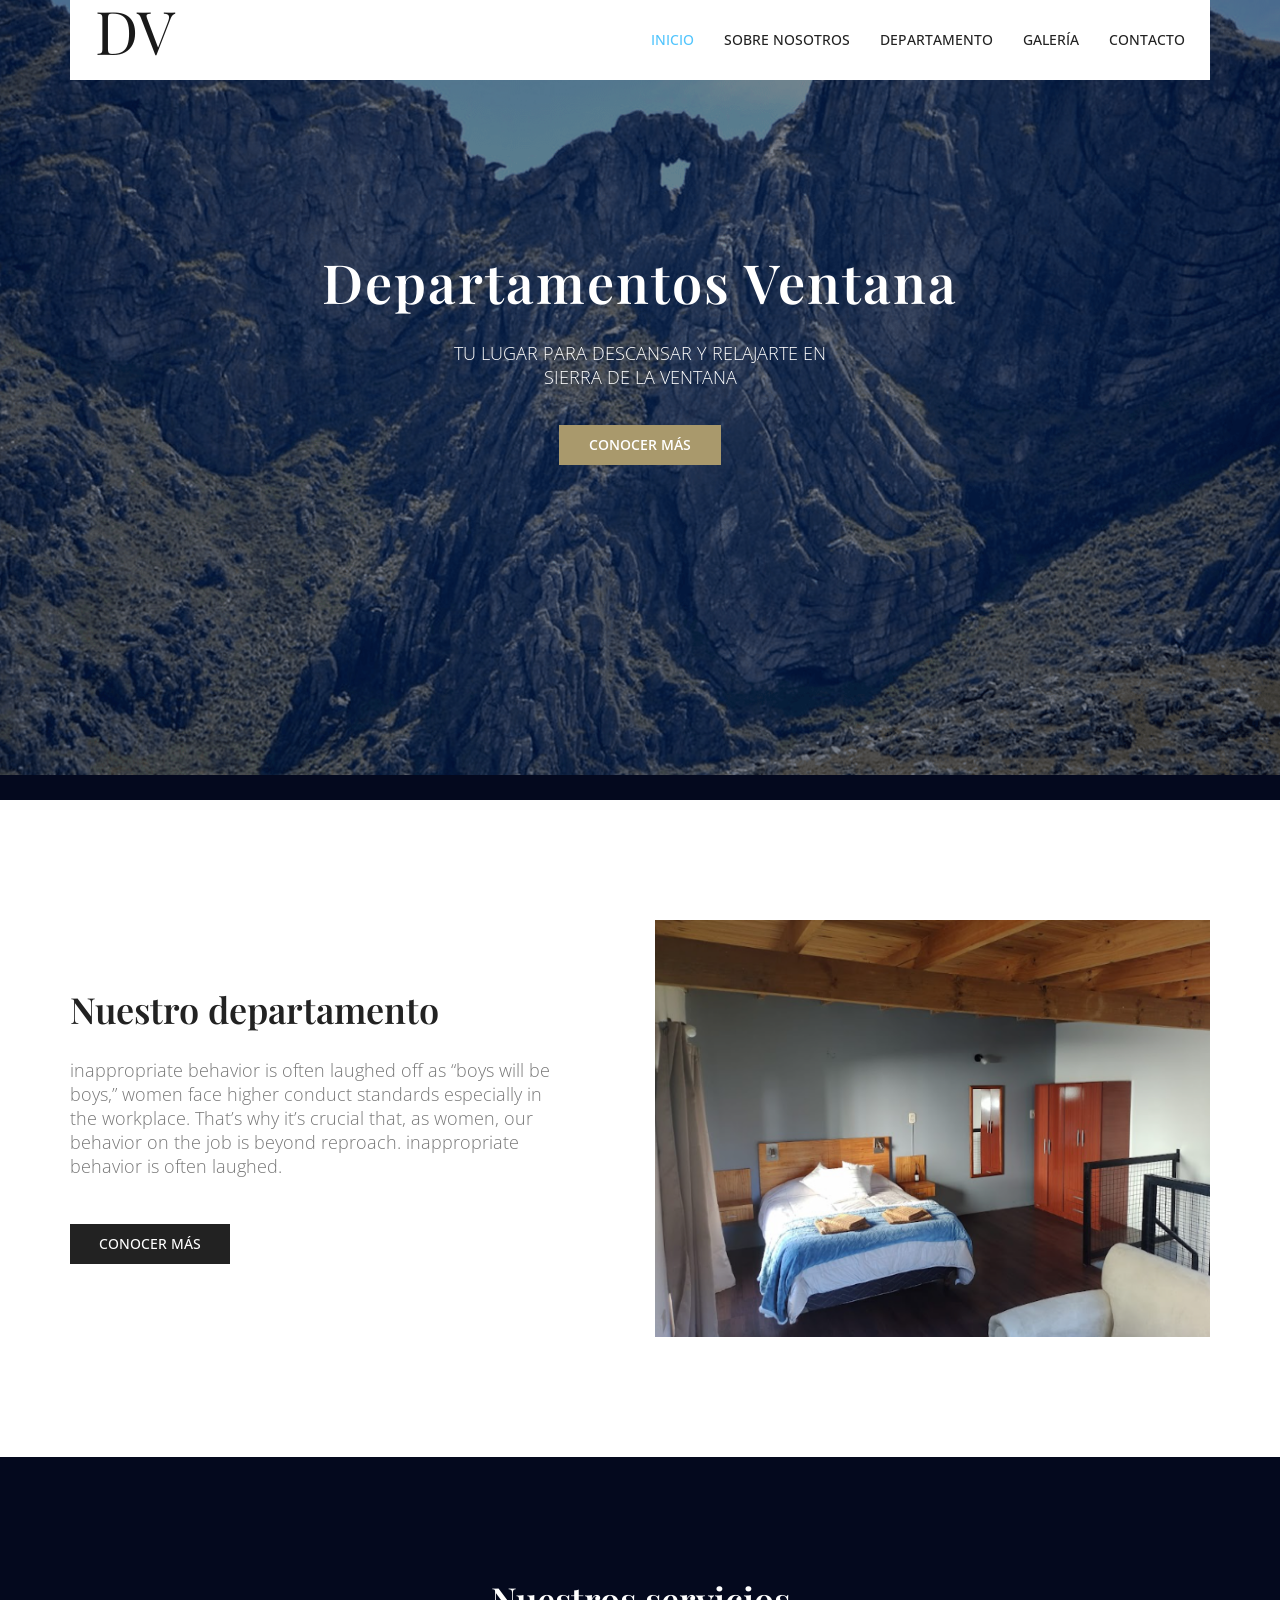
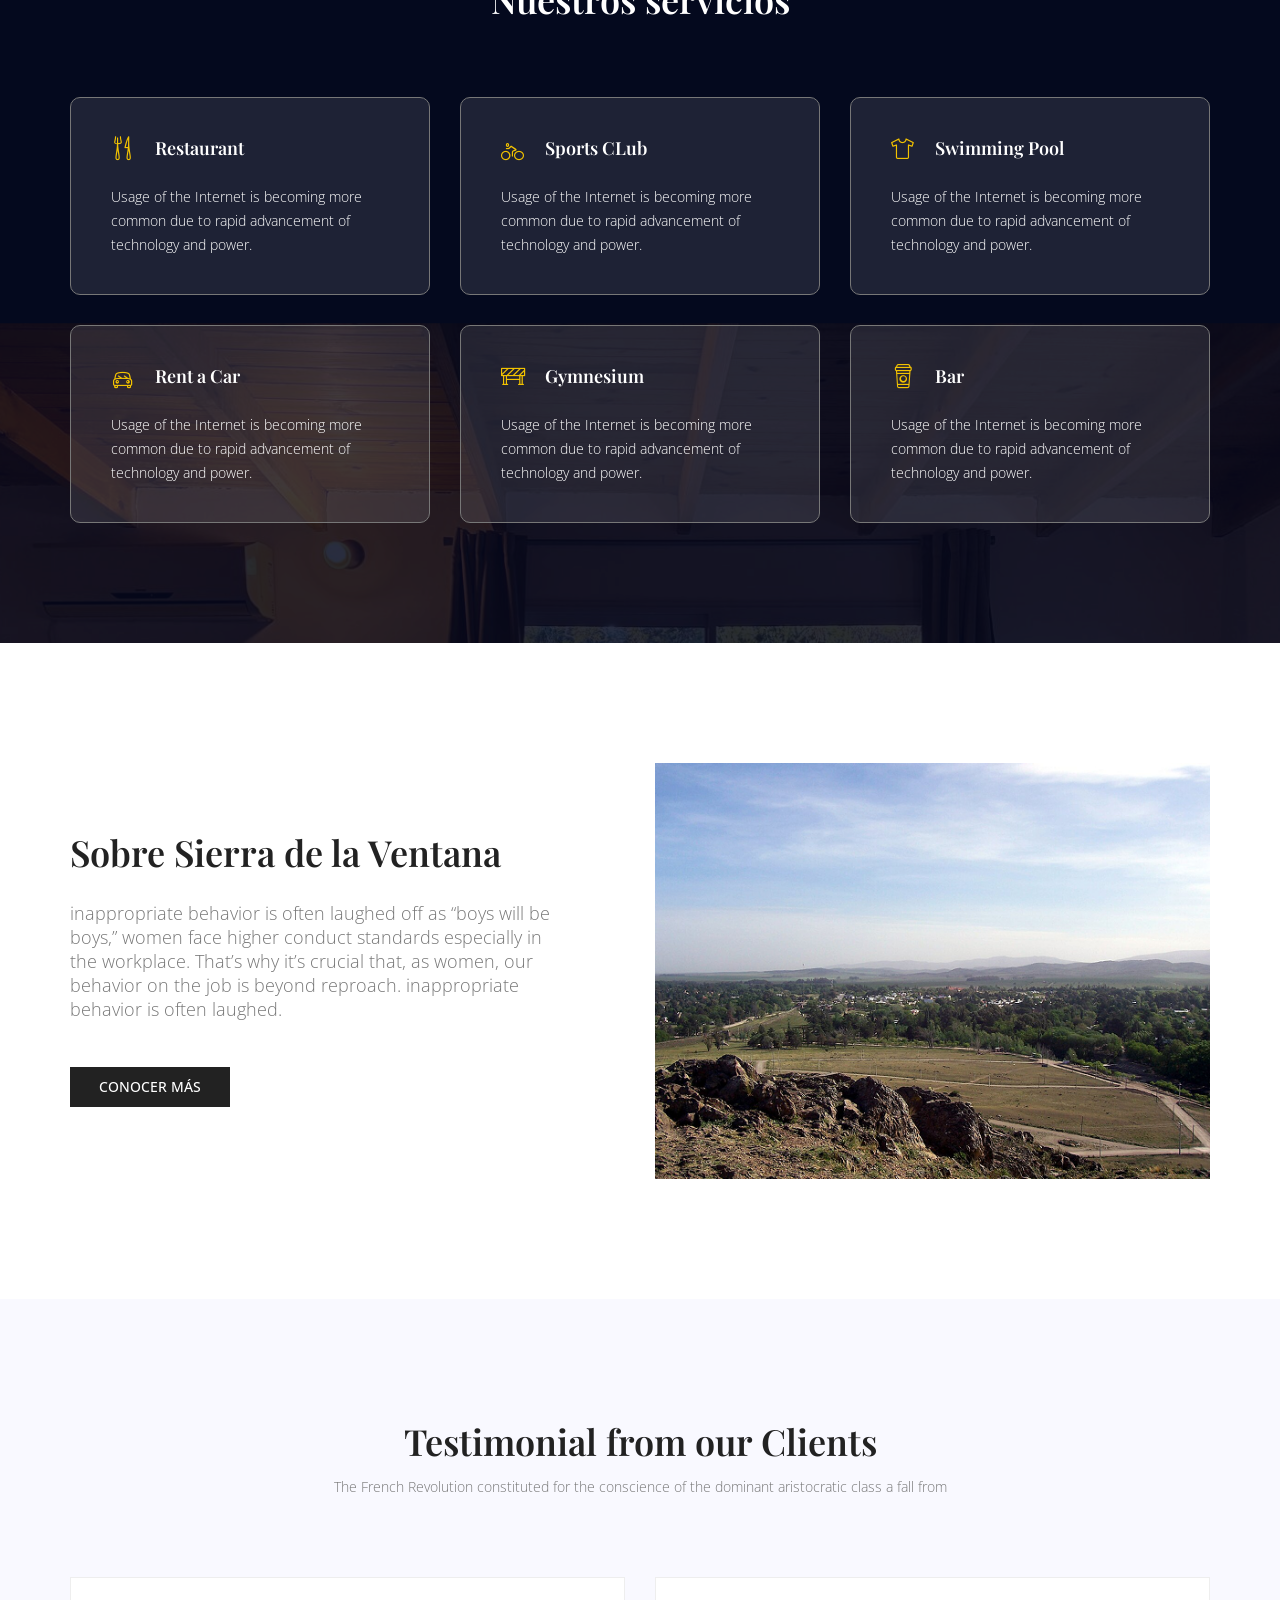
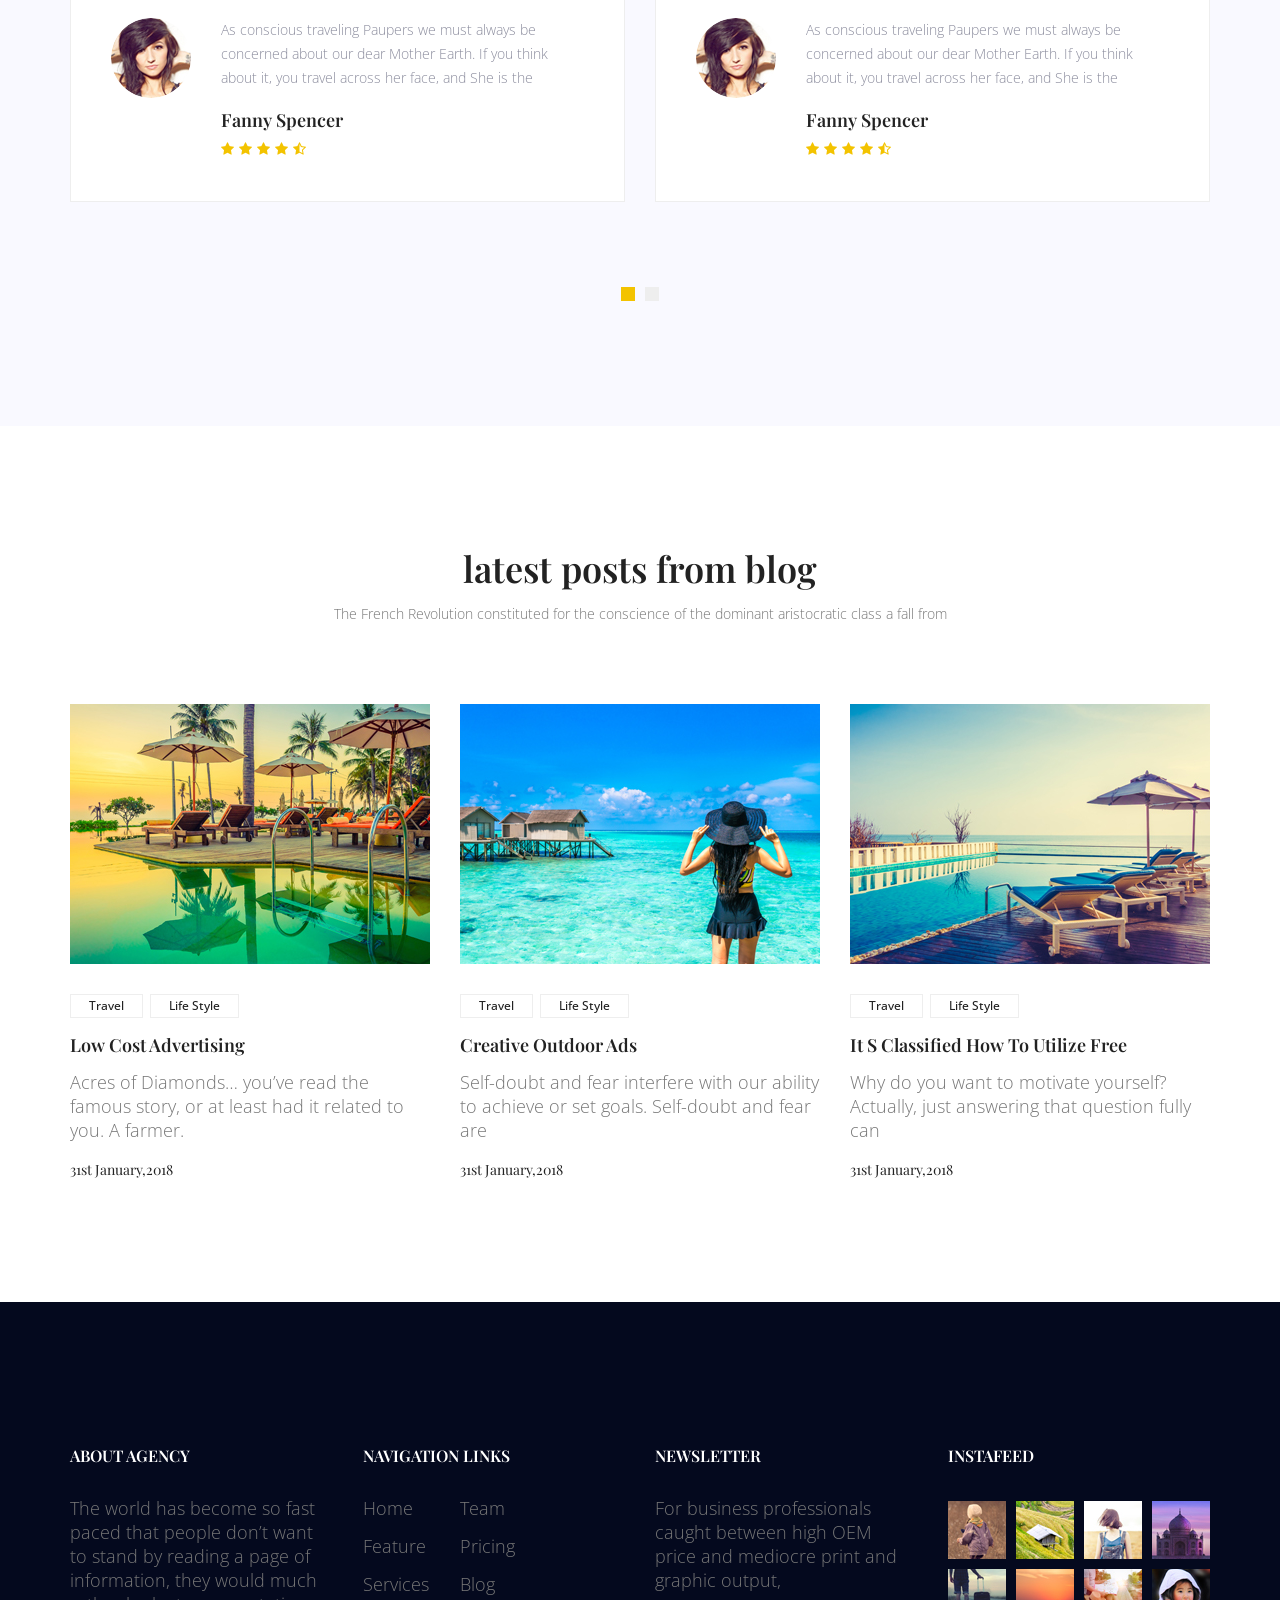
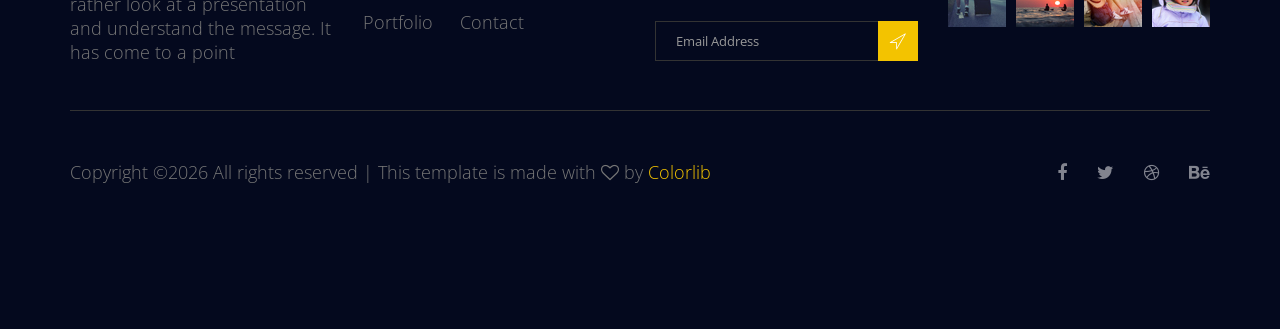
==== commit 8cd6f48f: "Inicio" ====
--- a/index.html
+++ b/index.html
@@ -5,7 +5,7 @@
         <meta charset="utf-8">
         <meta name="viewport" content="width=device-width, initial-scale=1, shrink-to-fit=no">
         <link rel="icon" href="image/favicon.png" type="image/png">
-        <title>Dpartamentos Ventana</title>
+        <title>Departamentos Ventana</title>
         <!-- Bootstrap CSS -->
         <link rel="stylesheet" href="css/bootstrap.css">
         <link rel="stylesheet" href="vendors/linericon/style.css">
@@ -60,59 +60,25 @@
 
         </section>
         <!--================Banner Area =================-->
-        
-        <!--================ Accomodation Area  =================-->
-        <section class="accomodation_area section_gap">
-            <div class="container">
-                <div class="section_title text-center">
-                    <h2 class="title_color">Hotel Accomodation</h2>
-                    <p>We all live in an age that belongs to the young at heart. Life that is becoming extremely fast, </p>
-                </div>
-                <div class="row mb_30">
-                    <div class="col-lg-3 col-sm-6">
-                        <div class="accomodation_item text-center">
-                            <div class="hotel_img">
-                                <img src="image/room1.jpg" alt="">
-                                <a href="#" class="btn theme_btn button_hover">Book Now</a>
-                            </div>
-                            <a href="#"><h4 class="sec_h4">Double Deluxe Room</h4></a>
-                            <h5>$250<small>/night</small></h5>
-                        </div>
-                    </div>
-                    <div class="col-lg-3 col-sm-6">
-                        <div class="accomodation_item text-center">
-                            <div class="hotel_img">
-                                <img src="image/room2.jpg" alt="">
-                                <a href="#" class="btn theme_btn button_hover">Book Now</a>
-                            </div>
-                            <a href="#"><h4 class="sec_h4">Single Deluxe Room</h4></a>
-                            <h5>$200<small>/night</small></h5>
-                        </div>
-                    </div>
-                    <div class="col-lg-3 col-sm-6">
-                        <div class="accomodation_item text-center">
-                            <div class="hotel_img">
-                                <img src="image/room3.jpg" alt="">
-                                <a href="#" class="btn theme_btn button_hover">Book Now</a>
-                            </div>
-                            <a href="#"><h4 class="sec_h4">Honeymoon Suit</h4></a>
-                            <h5>$750<small>/night</small></h5>
-                        </div>
-                    </div>
-                    <div class="col-lg-3 col-sm-6">
-                        <div class="accomodation_item text-center">
-                            <div class="hotel_img">
-                                <img src="image/room4.jpg" alt="">
-                                <a href="#" class="btn theme_btn button_hover">Book Now</a>
-                            </div>
-                            <a href="#"><h4 class="sec_h4">Economy Double</h4></a>
-                            <h5>$200<small>/night</small></h5>
-                        </div>
-                    </div>
-                </div>
-            </div>
-        </section>
-        <!--================ Accomodation Area  =================-->
+
+        <!--================ About History Area  =================-->
+        <section class="about_history_area section_gap">
+            <div class="container">
+                <div class="row">
+                    <div class="col-md-6 d_flex align-items-center">
+                        <div class="about_content ">
+                            <h2 class="title title_color">Nuestro departamento</h2>
+                            <p>inappropriate behavior is often laughed off as “boys will be boys,” women face higher conduct standards especially in the workplace. That’s why it’s crucial that, as women, our behavior on the job is beyond reproach. inappropriate behavior is often laughed.</p>
+                            <a href="#" class="button_hover theme_btn_two">Conocer más</a>
+                        </div>
+                    </div>
+                    <div class="col-md-6">
+                        <img class="img-fluid" src="image/departamento-intro-inicio.png" alt="img">
+                    </div>
+                </div>
+            </div>
+        </section>
+        <!--================ About History Area  =================-->
         
         <!--================ Facilities Area  =================-->
         <section class="facilities_area section_gap">
@@ -120,8 +86,7 @@
             </div>
             <div class="container">
                 <div class="section_title text-center">
-                    <h2 class="title_w">Royal Facilities</h2>
-                    <p>Who are in extremely love with eco friendly system.</p>
+                    <h2 class="title_w">Nuestros servicios</h2>
                 </div>
                 <div class="row mb_30">
                     <div class="col-lg-4 col-md-6">
@@ -171,13 +136,13 @@
                 <div class="row">
                     <div class="col-md-6 d_flex align-items-center">
                         <div class="about_content ">
-                            <h2 class="title title_color">About Us <br>Our History<br>Mission & Vision</h2>
+                            <h2 class="title title_color">Sobre Sierra de la Ventana</h2>
                             <p>inappropriate behavior is often laughed off as “boys will be boys,” women face higher conduct standards especially in the workplace. That’s why it’s crucial that, as women, our behavior on the job is beyond reproach. inappropriate behavior is often laughed.</p>
-                            <a href="#" class="button_hover theme_btn_two">Request Custom Price</a>
+                            <a href="#" class="button_hover theme_btn_two">Conocer más</a>
                         </div>
                     </div>
                     <div class="col-md-6">
-                        <img class="img-fluid" src="image/about_bg.jpg" alt="img">
+                        <img class="img-fluid" src="image/sierra-ventana-intro.png" alt="img">
                     </div>
                 </div>
             </div>
--- a/css/style.css
+++ b/css/style.css
@@ -840,7 +840,7 @@
 }
 
 .facilities_area .bg-parallax {
-  background: url("../image/facilites_bg.jpg") no-repeat scroll center 0/cover;
+  background: url("../image/background-inicio-servicios.jpg") no-repeat scroll center 0/cover;
   opacity: 0.15;
 }
 
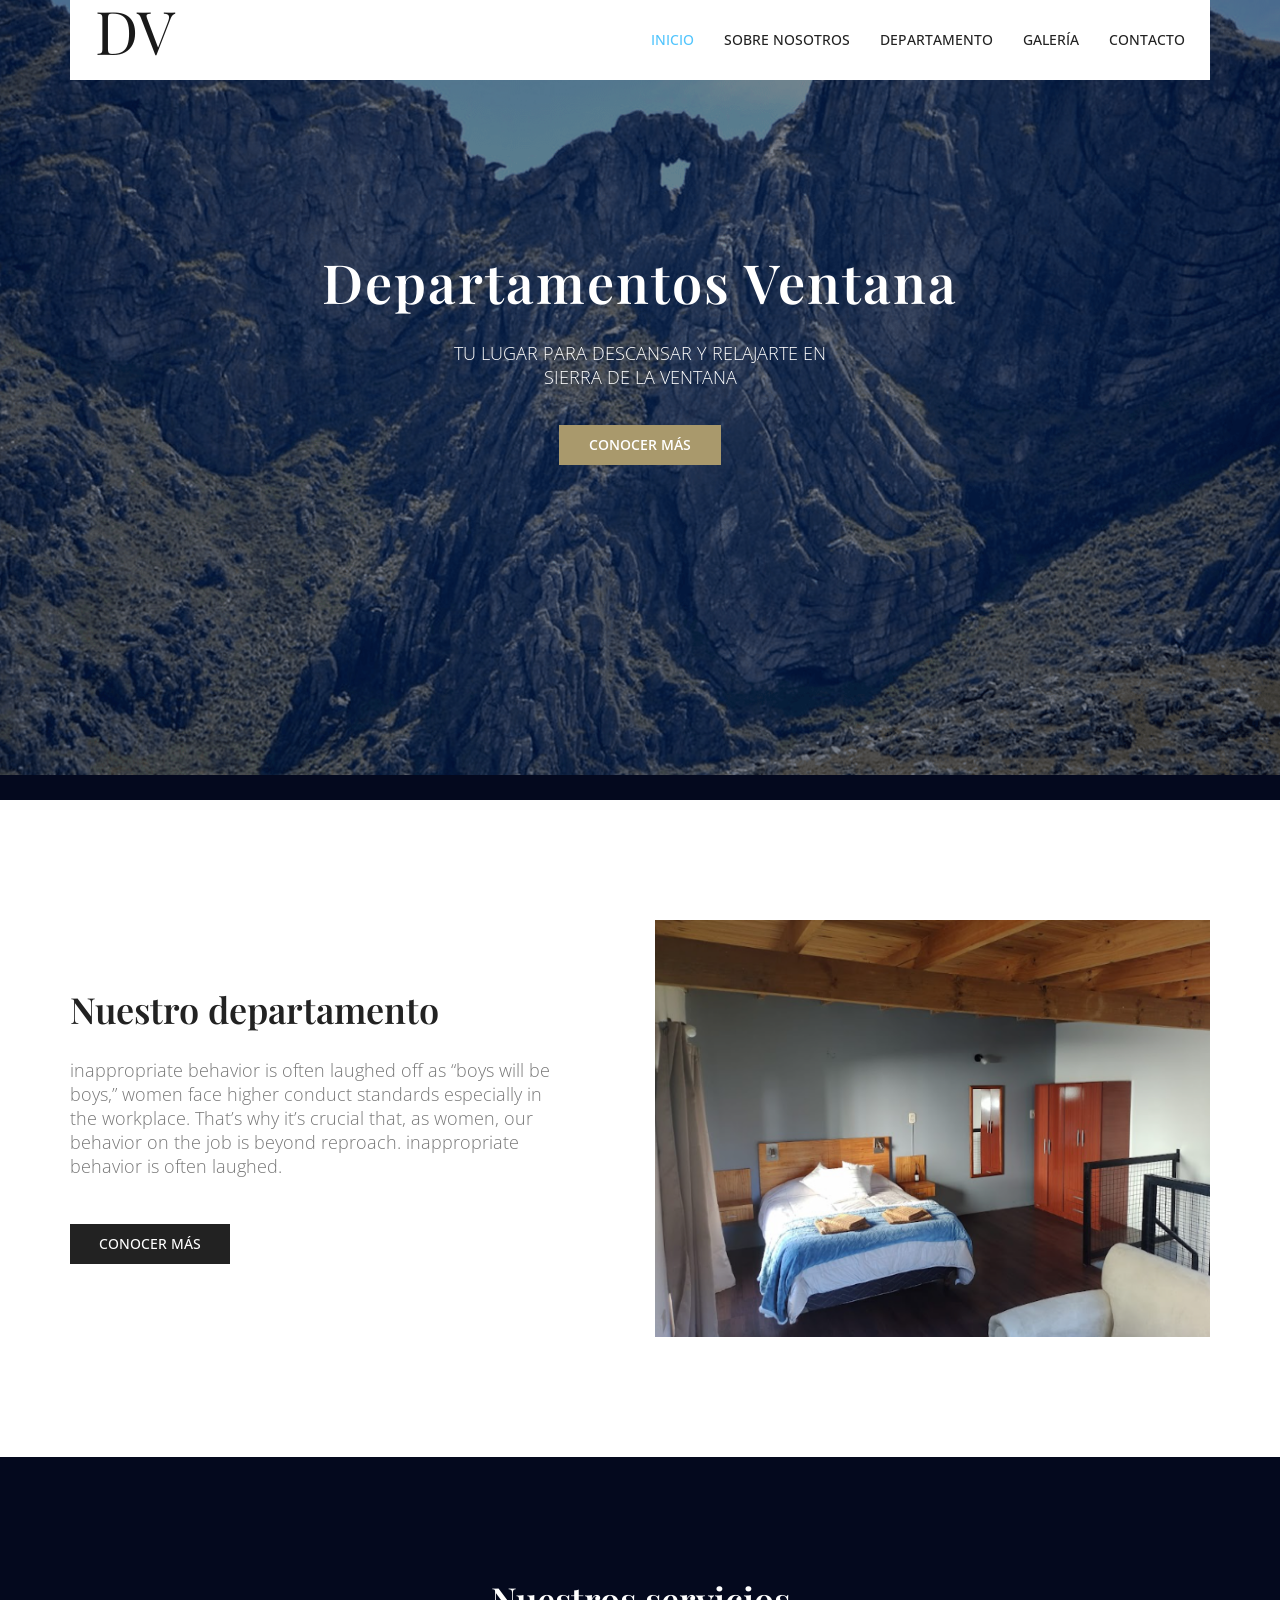
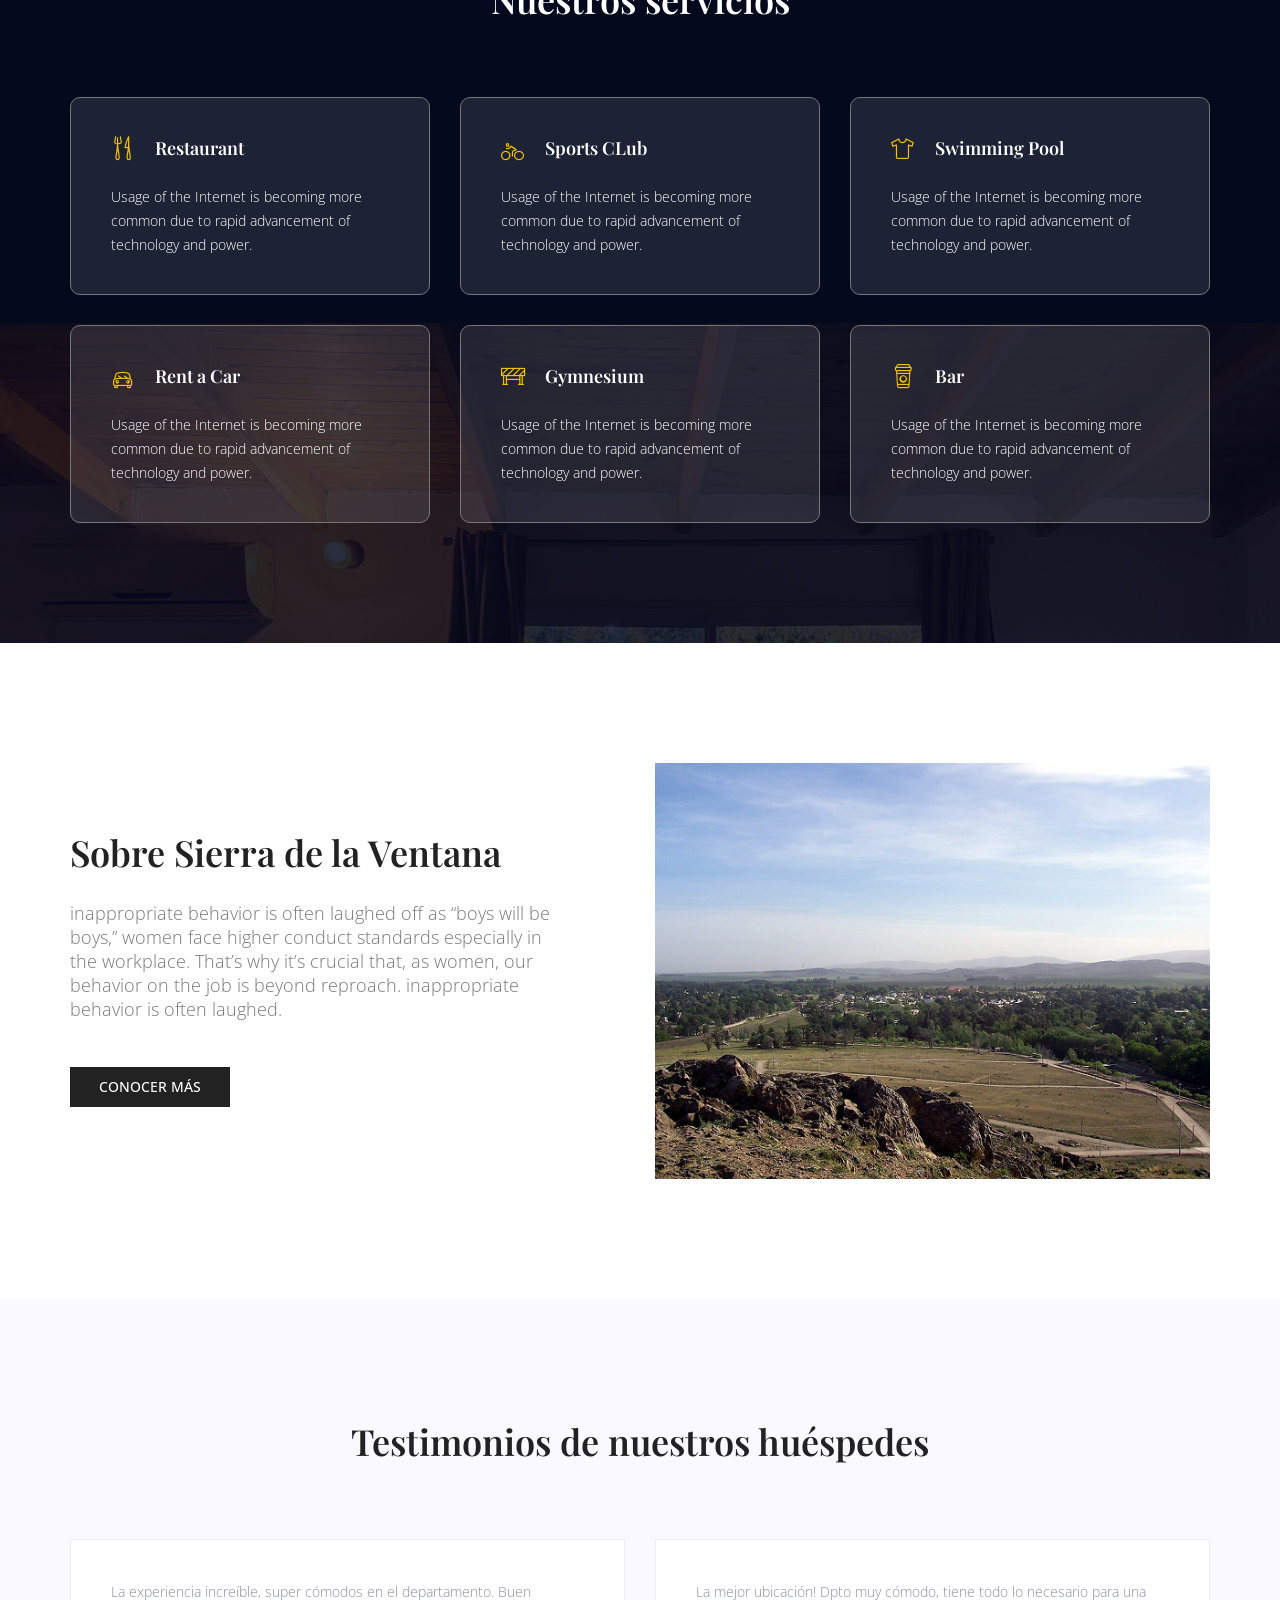
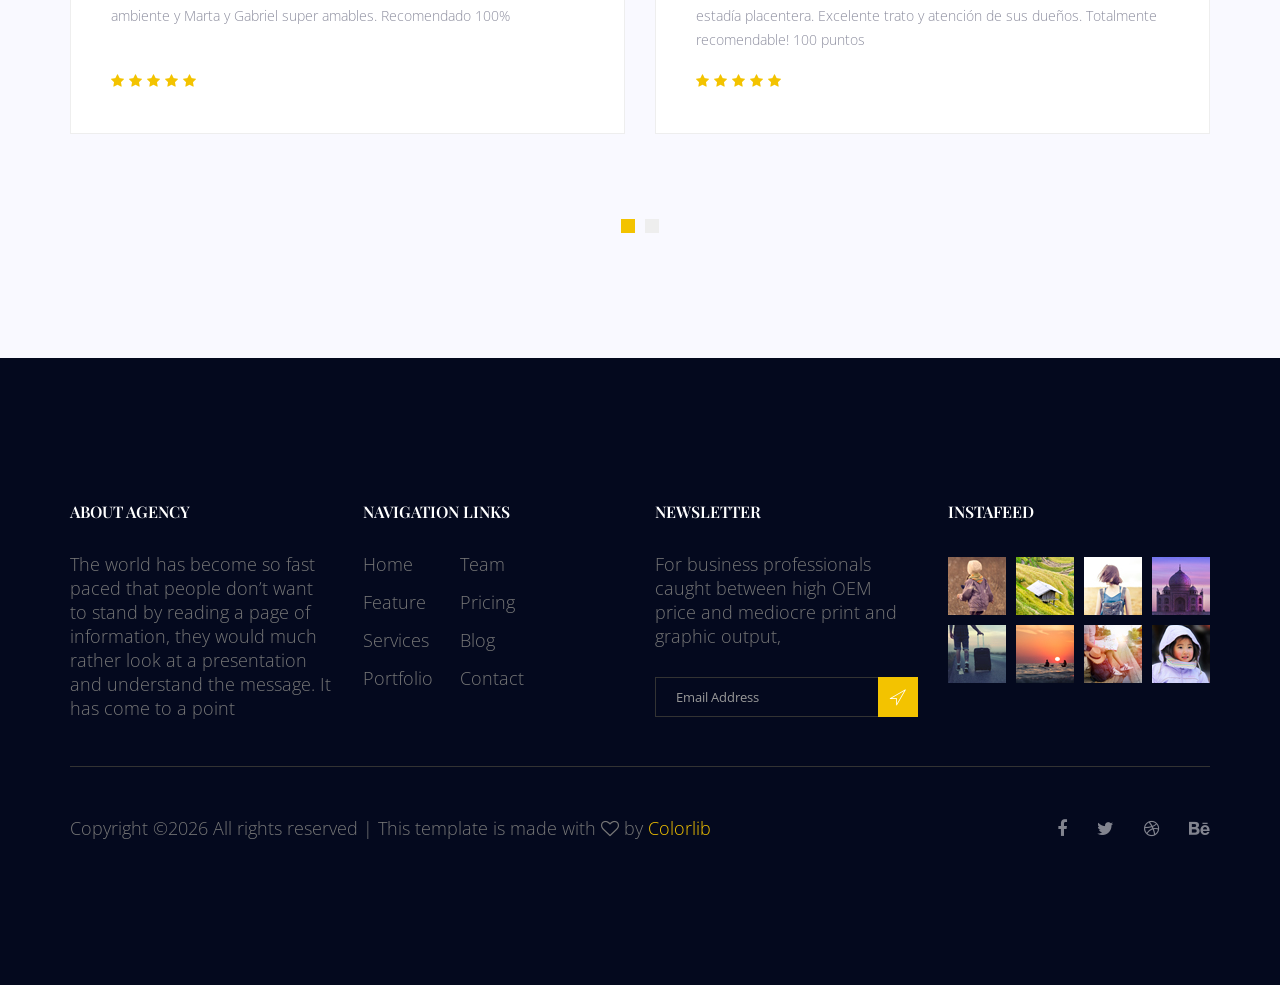
==== commit 94c2f6c3: "Testimonials" ====
--- a/index.html
+++ b/index.html
@@ -153,63 +153,56 @@
         <section class="testimonial_area section_gap">
             <div class="container">
                 <div class="section_title text-center">
-                    <h2 class="title_color">Testimonial from our Clients</h2>
-                    <p>The French Revolution constituted for the conscience of the dominant aristocratic class a fall from </p>
+                    <h2 class="title_color">Testimonios de nuestros huéspedes</h2>
                 </div>
                 <div class="testimonial_slider owl-carousel">
                     <div class="media testimonial_item">
-                        <img class="rounded-circle" src="image/testtimonial-1.jpg" alt="">
                         <div class="media-body">
-                            <p>As conscious traveling Paupers we must always be concerned about our dear Mother Earth. If you think about it, you travel across her face, and She is the </p>
-                            <a href="#"><h4 class="sec_h4">Fanny Spencer</h4></a>
+                            <p>La experiencia increíble, super cómodos en el departamento. Buen ambiente y Marta y Gabriel super amables. Recomendado 100%
+                                <br> <br> </p>
                             <div class="star">
                                 <a href="#"><i class="fa fa-star"></i></a>
                                 <a href="#"><i class="fa fa-star"></i></a>
                                 <a href="#"><i class="fa fa-star"></i></a>
                                 <a href="#"><i class="fa fa-star"></i></a>
-                                <a href="#"><i class="fa fa-star-half-o"></i></a>
-                            </div>
-                        </div>
-                    </div>    
+                                <a href="#"><i class="fa fa-star"></i></a>
+                            </div>
+                        </div>
+                    </div>
                     <div class="media testimonial_item">
-                        <img class="rounded-circle" src="image/testtimonial-1.jpg" alt="">
                         <div class="media-body">
-                            <p>As conscious traveling Paupers we must always be concerned about our dear Mother Earth. If you think about it, you travel across her face, and She is the </p>
-                            <a href="#"><h4 class="sec_h4">Fanny Spencer</h4></a>
+                            <p>La mejor ubicación! Dpto muy cómodo, tiene todo lo necesario para una estadía placentera. Excelente trato y atención de sus dueños. Totalmente recomendable! 100 puntos</p>
                             <div class="star">
                                 <a href="#"><i class="fa fa-star"></i></a>
                                 <a href="#"><i class="fa fa-star"></i></a>
                                 <a href="#"><i class="fa fa-star"></i></a>
                                 <a href="#"><i class="fa fa-star"></i></a>
-                                <a href="#"><i class="fa fa-star-half-o"></i></a>
+                                <a href="#"><i class="fa fa-star"></i></a>
                             </div>
                         </div>
                     </div>
                     <div class="media testimonial_item">
-                        <img class="rounded-circle" src="image/testtimonial-1.jpg" alt="">
                         <div class="media-body">
-                            <p>As conscious traveling Paupers we must always be concerned about our dear Mother Earth. If you think about it, you travel across her face, and She is the </p>
-                            <a href="#"><h4 class="sec_h4">Fanny Spencer</h4></a>
+                            <p>Excelente atención!! Gabriel siempre con buena predisposición y super atento, a parte está siempre al lado en el local así que está para lo que sea! Súper recomendado parar acá si estan en Sierra</p>
                             <div class="star">
                                 <a href="#"><i class="fa fa-star"></i></a>
                                 <a href="#"><i class="fa fa-star"></i></a>
                                 <a href="#"><i class="fa fa-star"></i></a>
                                 <a href="#"><i class="fa fa-star"></i></a>
-                                <a href="#"><i class="fa fa-star-half-o"></i></a>
-                            </div>
-                        </div>
-                    </div>    
+                                <a href="#"><i class="fa fa-star"></i></a>
+                            </div>
+                        </div>
+                    </div>
                     <div class="media testimonial_item">
-                        <img class="rounded-circle" src="image/testtimonial-1.jpg" alt="">
                         <div class="media-body">
-                            <p>As conscious traveling Paupers we must always be concerned about our dear Mother Earth. If you think about it, you travel across her face, and She is the </p>
-                            <a href="#"><h4 class="sec_h4">Fanny Spencer</h4></a>
+                            <p>Muy lindo lugar,tiene todo para estar cómodos. Muy buena la atención de su dueño. Súper recomendable. Volvería con gusto
+                                <br> <br></p>
                             <div class="star">
                                 <a href="#"><i class="fa fa-star"></i></a>
                                 <a href="#"><i class="fa fa-star"></i></a>
                                 <a href="#"><i class="fa fa-star"></i></a>
                                 <a href="#"><i class="fa fa-star"></i></a>
-                                <a href="#"><i class="fa fa-star-half-o"></i></a>
+                                <a href="#"><i class="fa fa-star"></i></a>
                             </div>
                         </div>
                     </div>
@@ -218,66 +211,7 @@
         </section>
         <!--================ Testimonial Area  =================-->
         
-        <!--================ Latest Blog Area  =================-->
-        <section class="latest_blog_area section_gap">
-            <div class="container">
-                <div class="section_title text-center">
-                    <h2 class="title_color">latest posts from blog</h2>
-                    <p>The French Revolution constituted for the conscience of the dominant aristocratic class a fall from </p>
-                </div>
-                <div class="row mb_30">
-                    <div class="col-lg-4 col-md-6">
-                        <div class="single-recent-blog-post">
-                            <div class="thumb">
-                                <img class="img-fluid" src="image/blog/blog-1.jpg" alt="post">
-                            </div>
-                            <div class="details">
-                                <div class="tags">
-                                    <a href="#" class="button_hover tag_btn">Travel</a>
-                                    <a href="#" class="button_hover tag_btn">Life Style</a>
-                                </div>
-                                <a href="#"><h4 class="sec_h4">Low Cost Advertising</h4></a>
-                                <p>Acres of Diamonds… you’ve read the famous story, or at least had it related to you. A farmer.</p>
-                                <h6 class="date title_color">31st January,2018</h6>
-                            </div>	
-                        </div>
-                    </div>
-                    <div class="col-lg-4 col-md-6">
-                        <div class="single-recent-blog-post">
-                            <div class="thumb">
-                                <img class="img-fluid" src="image/blog/blog-2.jpg" alt="post">
-                            </div>
-                            <div class="details">
-                                <div class="tags">
-                                    <a href="#" class="button_hover tag_btn">Travel</a>
-                                    <a href="#" class="button_hover tag_btn">Life Style</a>
-                                </div>
-                                <a href="#"><h4 class="sec_h4">Creative Outdoor Ads</h4></a>
-                                <p>Self-doubt and fear interfere with our ability to achieve or set goals. Self-doubt and fear are</p>
-                                <h6 class="date title_color">31st January,2018</h6>
-                            </div>	
-                        </div>
-                    </div>
-                    <div class="col-lg-4 col-md-6">
-                        <div class="single-recent-blog-post">
-                            <div class="thumb">
-                                <img class="img-fluid" src="image/blog/blog-3.jpg" alt="post">
-                            </div>
-                            <div class="details">
-                                <div class="tags">
-                                    <a href="#" class="button_hover tag_btn">Travel</a>
-                                    <a href="#" class="button_hover tag_btn">Life Style</a>
-                                </div>
-                                <a href="#"><h4 class="sec_h4">It S Classified How To Utilize Free</h4></a>
-                                <p>Why do you want to motivate yourself? Actually, just answering that question fully can </p>
-                                <h6 class="date title_color">31st January,2018</h6>
-                            </div>	
-                        </div>
-                    </div>
-                </div>
-            </div>
-        </section>
-        <!--================ Recent Area  =================-->
+
         
         <!--================ start footer Area  =================-->	
         <footer class="footer-area section_gap">
--- a/css/style.css
+++ b/css/style.css
@@ -939,6 +939,7 @@
   border: 1px solid #eeeeee;
   background: #fff;
   padding: 40px;
+  height: 100%;
 }
 
 .testimonial_slider .testimonial_item img {
@@ -952,6 +953,7 @@
   line-height: 24px;
   margin-bottom: 0px;
   padding-bottom: 15px;
+  flex-grow: 1;
 }
 
 .testimonial_slider .testimonial_item .sec_h4 {
@@ -969,6 +971,7 @@
   color: #f3c300;
   font-size: 14px;
 }
+
 
 .testimonial_slider .owl-dots {
   text-align: center;
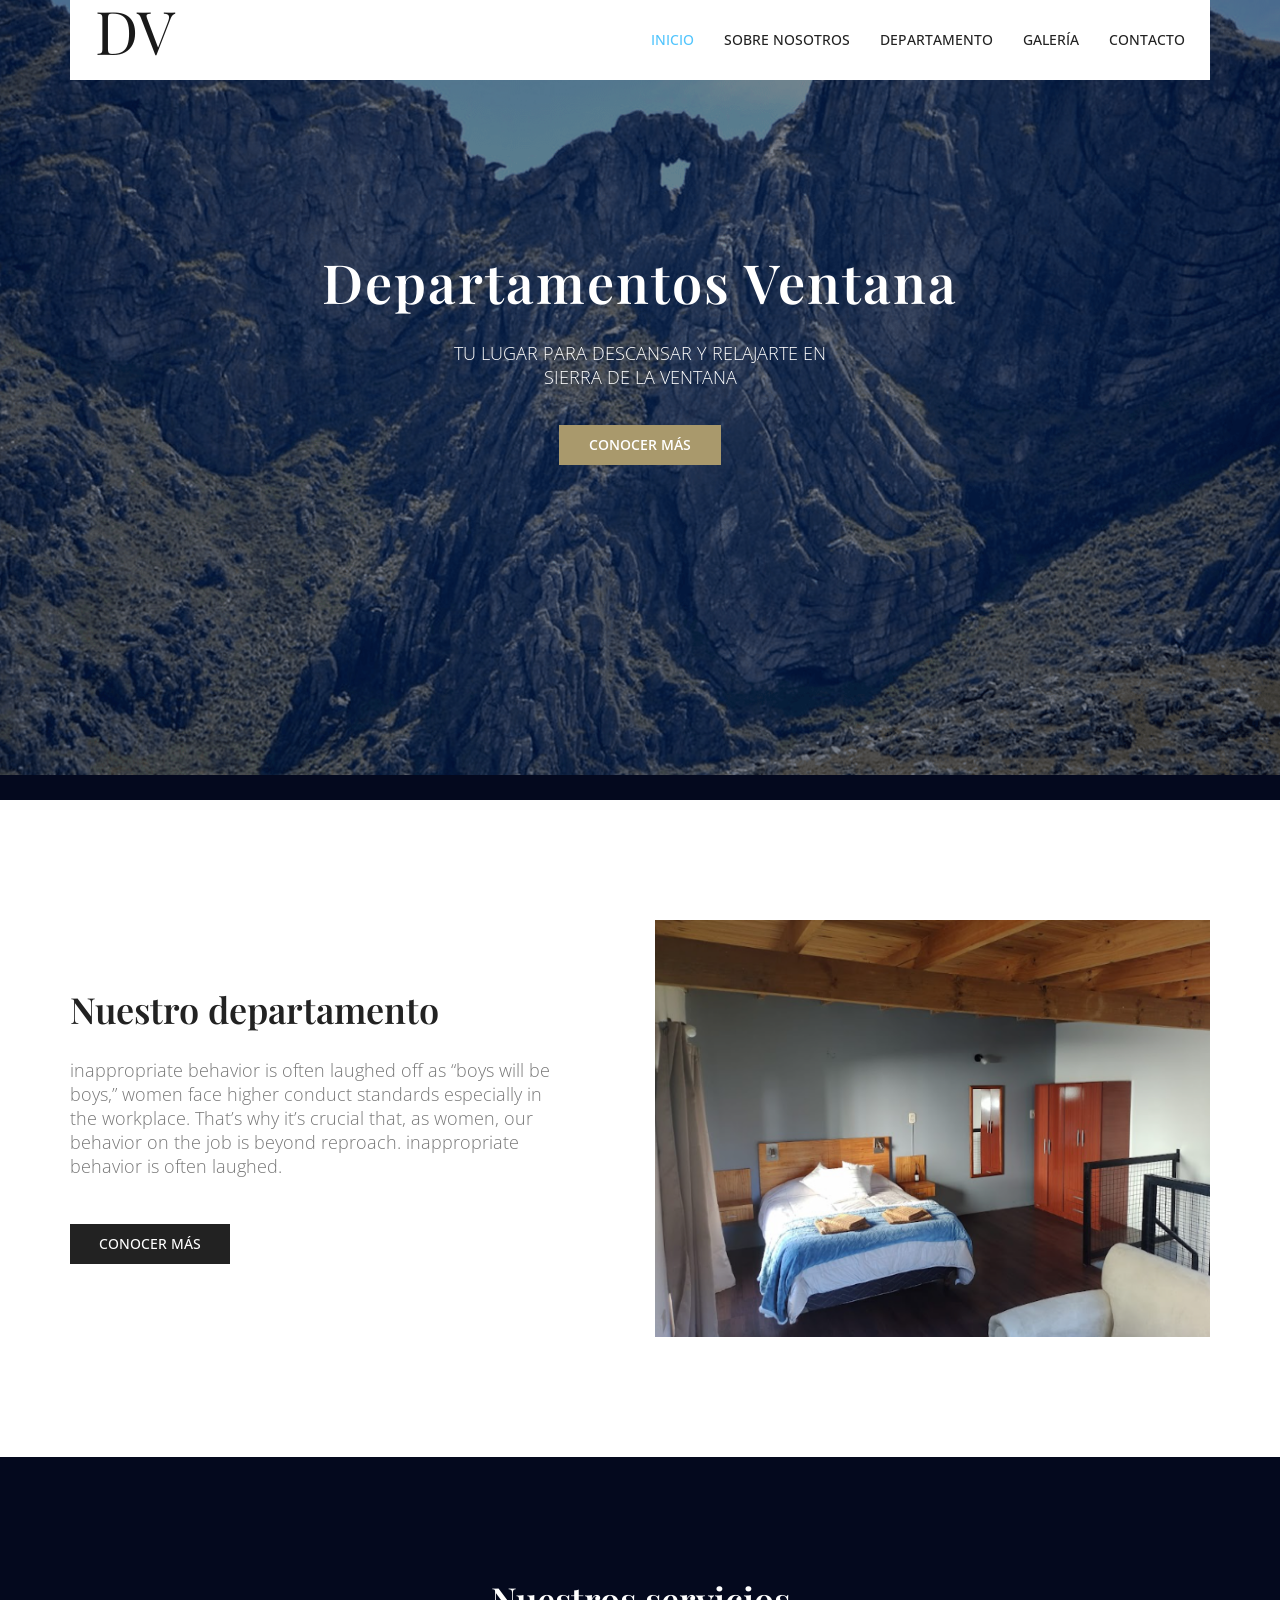
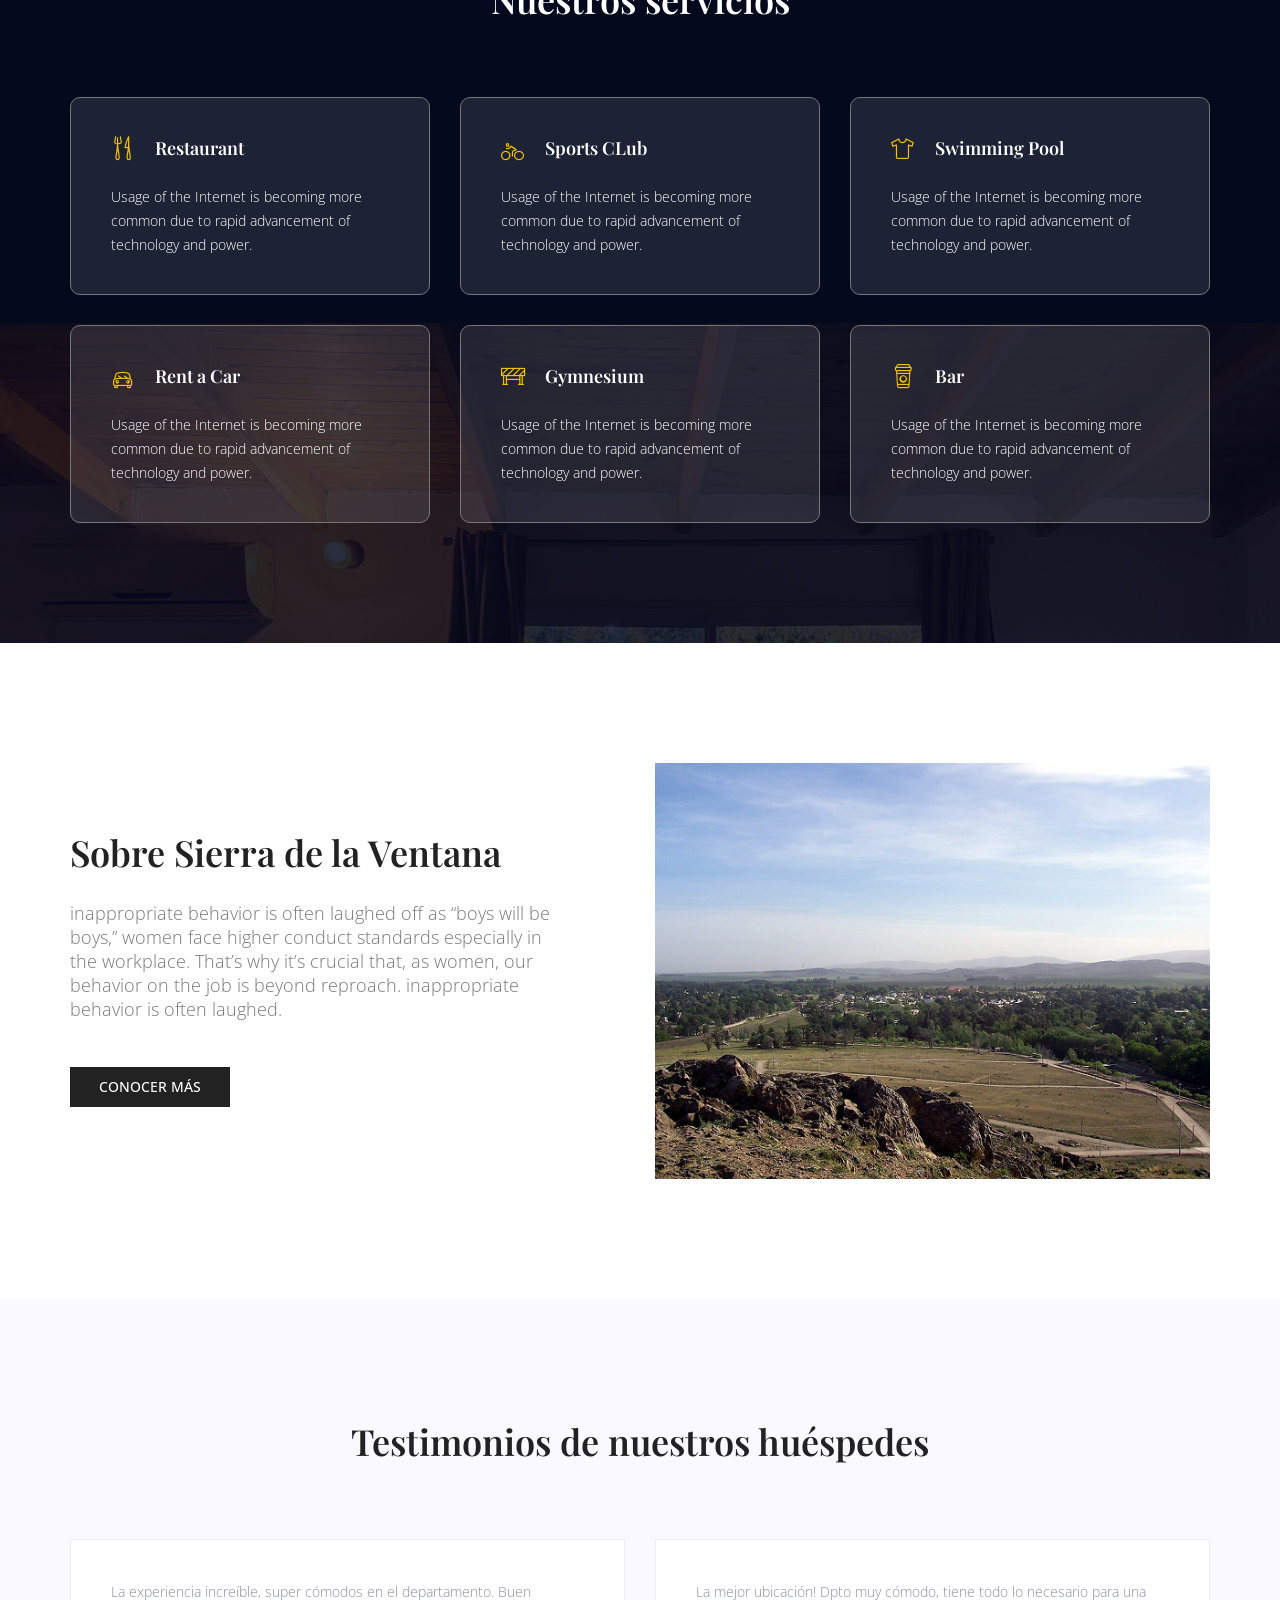
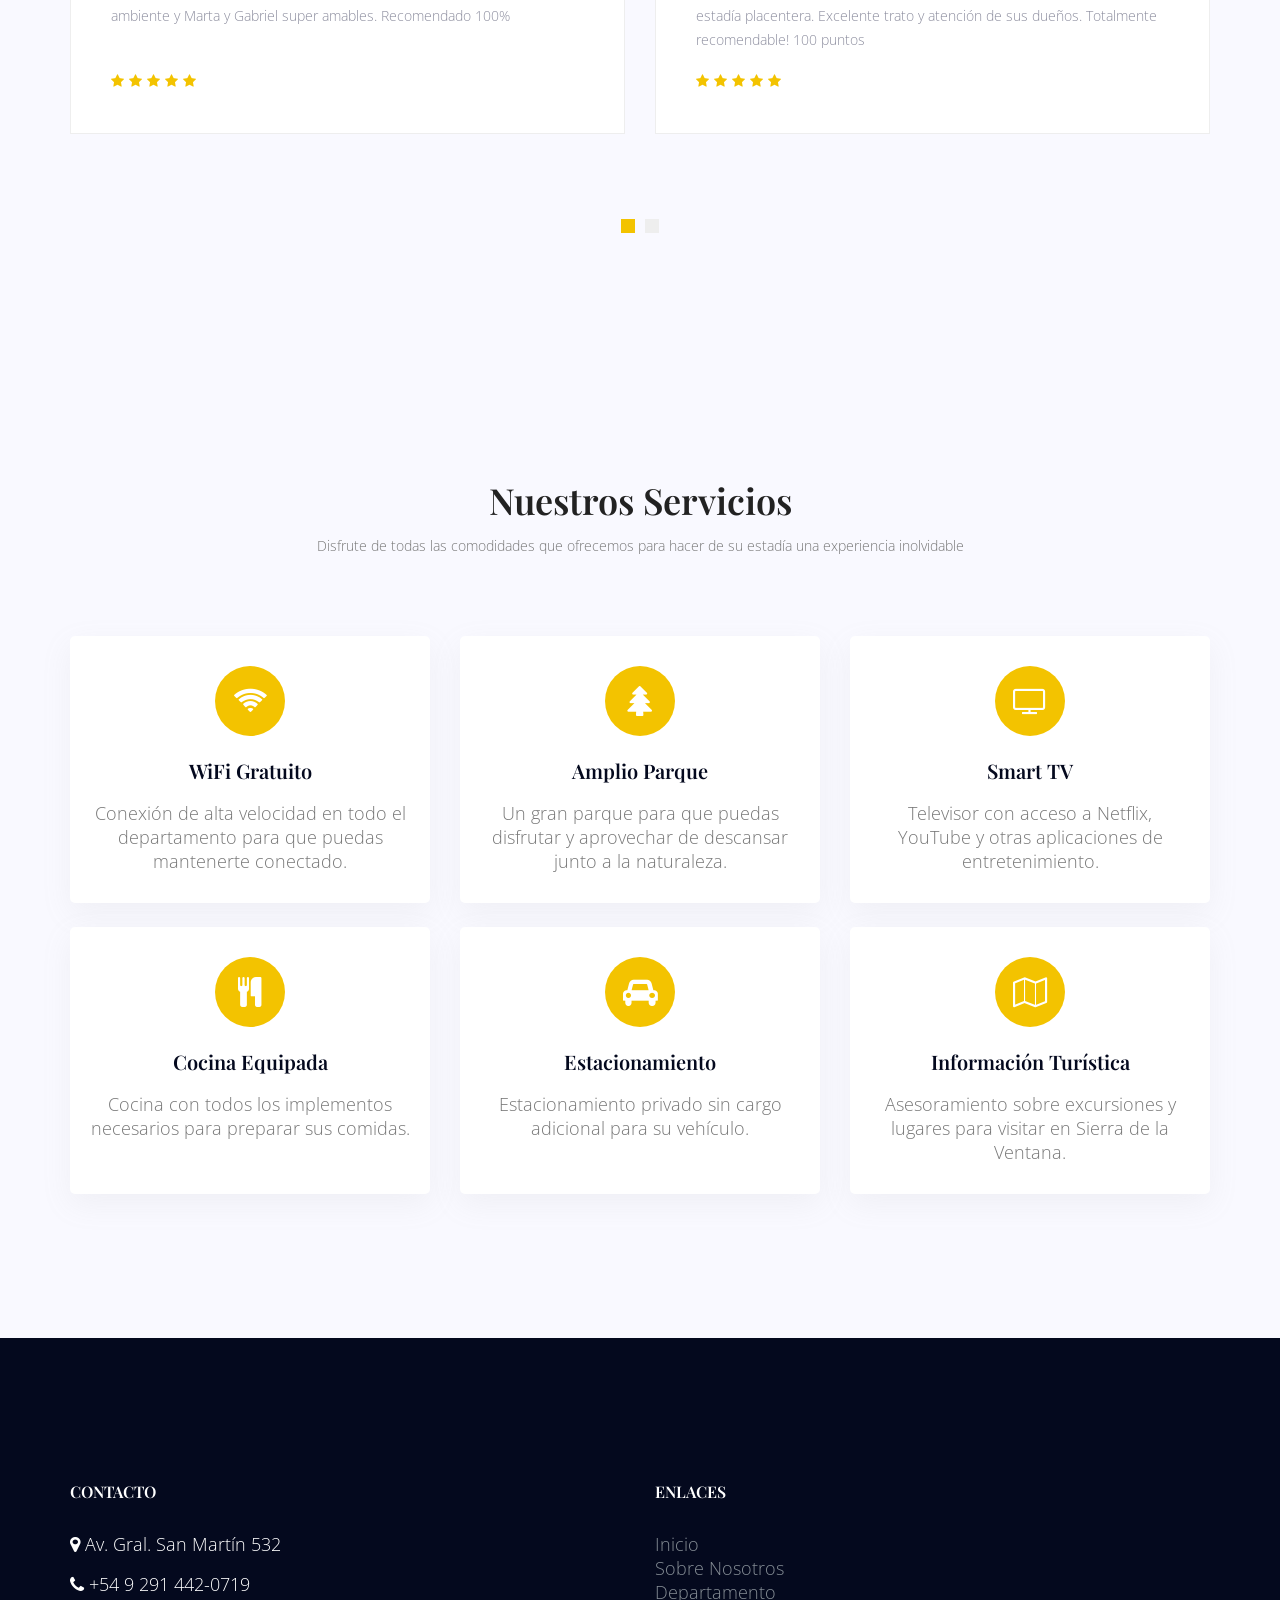
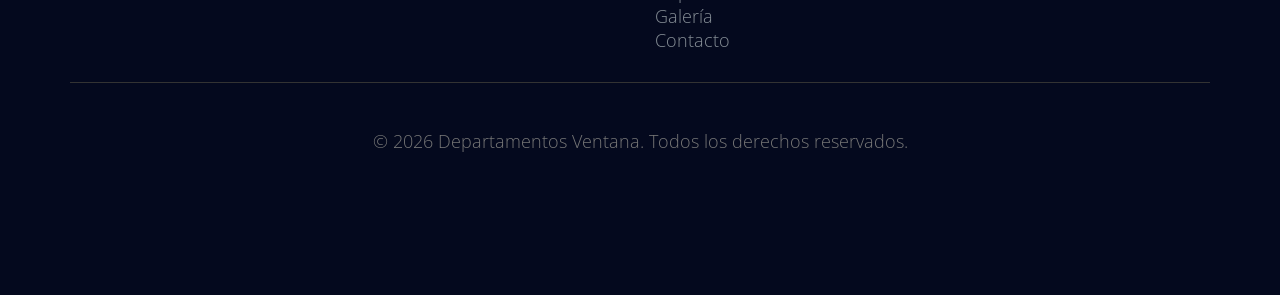
==== commit 900b73bc: "Servicios y footer section" ====
--- a/index.html
+++ b/index.html
@@ -210,84 +210,104 @@
             </div>
         </section>
         <!--================ Testimonial Area  =================-->
-        
-
-        
-        <!--================ start footer Area  =================-->	
+
+        <!--================ Start Servicios Area  =================-->
+        <section class="servicios_area section_gap">
+            <div class="container">
+                <div class="section_title text-center">
+                    <h2 class="title_color">Nuestros Servicios</h2>
+                    <p>Disfrute de todas las comodidades que ofrecemos para hacer de su estadía una experiencia inolvidable</p>
+                </div>
+
+                <div class="row">
+                    <div class="col-lg-4 col-md-6 mb-4">
+                        <div class="servicio_card">
+                            <div class="icon_box">
+                                <i class="fa fa-wifi"></i>
+                            </div>
+                            <h4>WiFi Gratuito</h4>
+                            <p>Conexión de alta velocidad en todo el departamento para que puedas mantenerte conectado.</p>
+                        </div>
+                    </div>
+
+                    <div class="col-lg-4 col-md-6 mb-4">
+                        <div class="servicio_card">
+                            <div class="icon_box">
+                                <i class="fa fa-tree"></i>
+                            </div>
+                            <h4>Amplio Parque</h4>
+                            <p>Un gran parque para que puedas disfrutar y aprovechar de descansar junto a la naturaleza.</p>
+                        </div>
+                    </div>
+
+                    <div class="col-lg-4 col-md-6 mb-4">
+                        <div class="servicio_card">
+                            <div class="icon_box">
+                                <i class="fa fa-television"></i>
+                            </div>
+                            <h4>Smart TV</h4>
+                            <p>Televisor con acceso a Netflix, YouTube y otras aplicaciones de entretenimiento.</p>
+                        </div>
+                    </div>
+
+                    <div class="col-lg-4 col-md-6 mb-4">
+                        <div class="servicio_card">
+                            <div class="icon_box">
+                                <i class="fa fa-cutlery"></i>
+                            </div>
+                            <h4>Cocina Equipada</h4>
+                            <p>Cocina con todos los implementos necesarios para preparar sus comidas.</p>
+                        </div>
+                    </div>
+
+                    <div class="col-lg-4 col-md-6 mb-4">
+                        <div class="servicio_card">
+                            <div class="icon_box">
+                                <i class="fa fa-car"></i>
+                            </div>
+                            <h4>Estacionamiento</h4>
+                            <p>Estacionamiento privado sin cargo adicional para su vehículo.</p>
+                        </div>
+                    </div>
+
+                    <div class="col-lg-4 col-md-6 mb-4">
+                        <div class="servicio_card">
+                            <div class="icon_box">
+                                <i class="fa fa-map-o"></i>
+                            </div>
+                            <h4>Información Turística</h4>
+                            <p>Asesoramiento sobre excursiones y lugares para visitar en Sierra de la Ventana.</p>
+                        </div>
+                    </div>
+                </div>
+            </div>
+        </section>
+        <!--================ End Servicios Area  =================-->
+
+        
+        <!--================ start footer Area  =================-->
         <footer class="footer-area section_gap">
             <div class="container">
                 <div class="row">
-                    <div class="col-lg-3  col-md-6 col-sm-6">
-                        <div class="single-footer-widget">
-                            <h6 class="footer_title">About Agency</h6>
-                            <p>The world has become so fast paced that people don’t want to stand by reading a page of information, they would much rather look at a presentation and understand the message. It has come to a point </p>
-                        </div>
-                    </div>
-                    <div class="col-lg-3 col-md-6 col-sm-6">
-                        <div class="single-footer-widget">
-                            <h6 class="footer_title">Navigation Links</h6>
-                            <div class="row">
-                                <div class="col-4">
-                                    <ul class="list_style">
-                                        <li><a href="#">Home</a></li>
-                                        <li><a href="#">Feature</a></li>
-                                        <li><a href="#">Services</a></li>
-                                        <li><a href="#">Portfolio</a></li>
-                                    </ul>
-                                </div>
-                                <div class="col-4">
-                                    <ul class="list_style">
-                                        <li><a href="#">Team</a></li>
-                                        <li><a href="#">Pricing</a></li>
-                                        <li><a href="#">Blog</a></li>
-                                        <li><a href="#">Contact</a></li>
-                                    </ul>
-                                </div>										
-                            </div>							
-                        </div>
-                    </div>							
-                    <div class="col-lg-3 col-md-6 col-sm-6">
-                        <div class="single-footer-widget">
-                            <h6 class="footer_title">Newsletter</h6>
-                            <p>For business professionals caught between high OEM price and mediocre print and graphic output, </p>		
-                            <div id="mc_embed_signup">
-                                <form target="_blank" action="https://spondonit.us12.list-manage.com/subscribe/post?u=1462626880ade1ac87bd9c93a&amp;id=92a4423d01" method="get" class="subscribe_form relative">
-                                    <div class="input-group d-flex flex-row">
-                                        <input name="EMAIL" placeholder="Email Address" onfocus="this.placeholder = ''" onblur="this.placeholder = 'Email Address '" required="" type="email">
-                                        <button class="btn sub-btn"><span class="lnr lnr-location"></span></button>		
-                                    </div>									
-                                    <div class="mt-10 info"></div>
-                                </form>
-                            </div>
-                        </div>
-                    </div>
-                    <div class="col-lg-3 col-md-6 col-sm-6">
-                        <div class="single-footer-widget instafeed">
-                            <h6 class="footer_title">InstaFeed</h6>
-                            <ul class="list_style instafeed d-flex flex-wrap">
-                                <li><img src="image/instagram/Image-01.jpg" alt=""></li>
-                                <li><img src="image/instagram/Image-02.jpg" alt=""></li>
-                                <li><img src="image/instagram/Image-03.jpg" alt=""></li>
-                                <li><img src="image/instagram/Image-04.jpg" alt=""></li>
-                                <li><img src="image/instagram/Image-05.jpg" alt=""></li>
-                                <li><img src="image/instagram/Image-06.jpg" alt=""></li>
-                                <li><img src="image/instagram/Image-07.jpg" alt=""></li>
-                                <li><img src="image/instagram/Image-08.jpg" alt=""></li>
-                            </ul>
-                        </div>
-                    </div>						
+                    <div class="col-md-6">
+                        <h6 class="footer_title">Contacto</h6>
+                        <p class="text-white"><i class="fa fa-map-marker"></i> Av. Gral. San Martín 532</p>
+                        <p class="text-white"><i class="fa fa-phone"></i> +54 9 291 442-0719</p>
+                    </div>
+                    <div class="col-md-6">
+                        <h6 class="footer_title">Enlaces</h6>
+                        <ul class="list_style">
+                            <li><a href="index.html" class="text-secondary">Inicio</a></li>
+                            <li><a href="about.html" class="text-secondary">Sobre Nosotros</a></li>
+                            <li><a href="accomodation.html" class="text-secondary">Departamento</a></li>
+                            <li><a href="gallery.html" class="text-secondary">Galería</a></li>
+                            <li><a href="contact.html" class="text-secondary">Contacto</a></li>
+                        </ul>
+                    </div>
                 </div>
                 <div class="border_line"></div>
-                <div class="row footer-bottom d-flex justify-content-between align-items-center">
-                    <p class="col-lg-8 col-sm-12 footer-text m-0"><!-- Link back to Colorlib can't be removed. Template is licensed under CC BY 3.0. -->
-Copyright &copy;<script>document.write(new Date().getFullYear());</script> All rights reserved | This template is made with <i class="fa fa-heart-o" aria-hidden="true"></i> by <a href="https://colorlib.com" target="_blank">Colorlib</a>
-<!-- Link back to Colorlib can't be removed. Template is licensed under CC BY 3.0. --></p>
-                    <div class="col-lg-4 col-sm-12 footer-social">
-                        <a href="#"><i class="fa fa-facebook"></i></a>
-                        <a href="#"><i class="fa fa-twitter"></i></a>
-                        <a href="#"><i class="fa fa-dribbble"></i></a>
-                        <a href="#"><i class="fa fa-behance"></i></a>
-                    </div>
+                <div class="footer-bottom text-center">
+                    <p class="footer-text m-0">&copy; <script>document.write(new Date().getFullYear());</script> Departamentos Ventana. Todos los derechos reservados.</p>
                 </div>
             </div>
         </footer>
--- a/css/style.css
+++ b/css/style.css
@@ -3615,4 +3615,53 @@
 
 /*---------------------------------------------------- */
 
-/*# sourceMappingURL=style.css.map */+/*# sourceMappingURL=style.css.map */
+
+/* Estilos para la sección de servicios */
+.servicios_area {
+  background-color: #f9f9ff;
+}
+
+.servicio_card {
+  background: #fff;
+  padding: 30px 20px;
+  text-align: center;
+  border-radius: 5px;
+  box-shadow: 0px 10px 30px 0px rgba(153, 153, 153, 0.1);
+  transition: all 0.3s ease;
+  height: 100%;
+}
+
+.servicio_card:hover {
+  transform: translateY(-10px);
+  box-shadow: 0px 15px 30px 0px rgba(153, 153, 153, 0.2);
+}
+
+.servicio_card .icon_box {
+  height: 70px;
+  width: 70px;
+  margin: 0 auto 20px;
+  background: #f3c300;
+  color: #fff;
+  font-size: 30px;
+  line-height: 70px;
+  border-radius: 50%;
+}
+
+.servicio_card h4 {
+  font-size: 20px;
+  margin-bottom: 15px;
+  color: #04091e;
+  font-weight: 600;
+}
+
+.servicio_card p {
+  margin-bottom: 0;
+  color: #777;
+}
+
+@media (max-width: 767px) {
+  .servicio_card {
+    margin-bottom: 20px;
+  }
+}
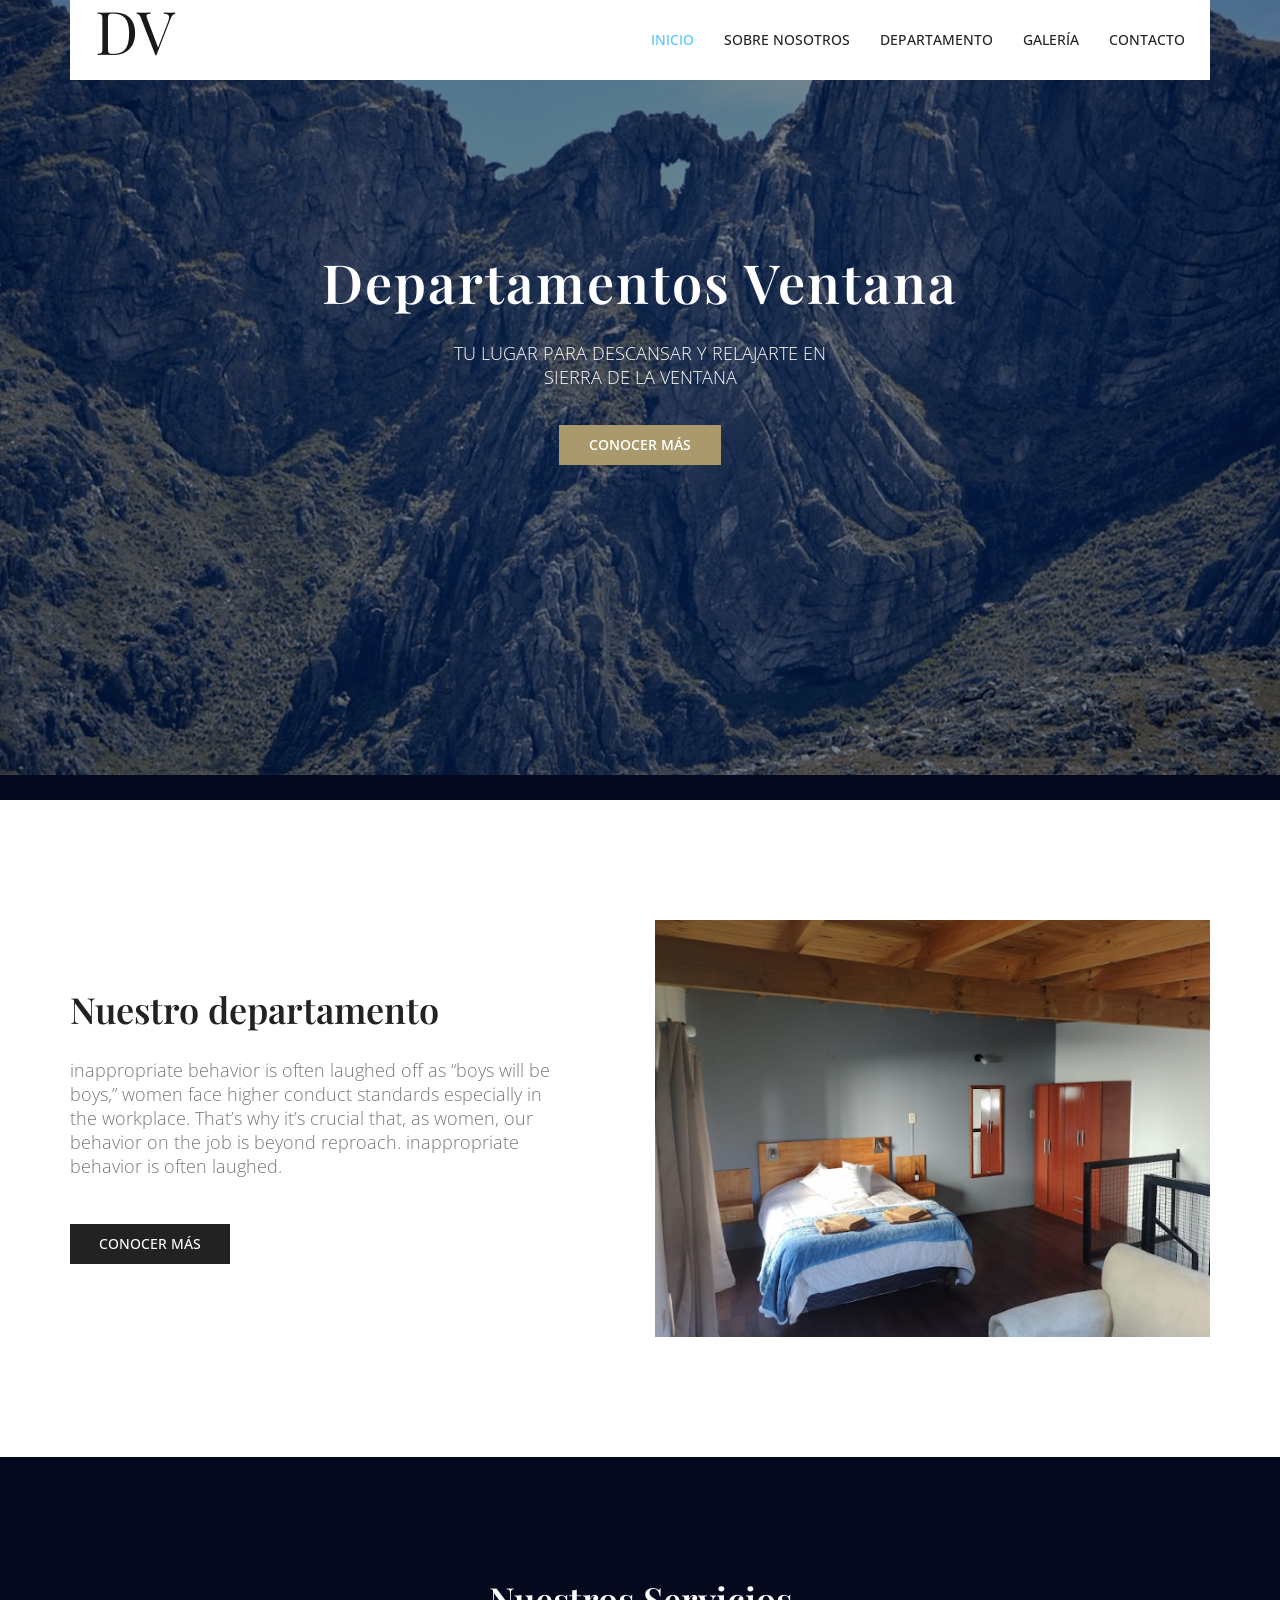
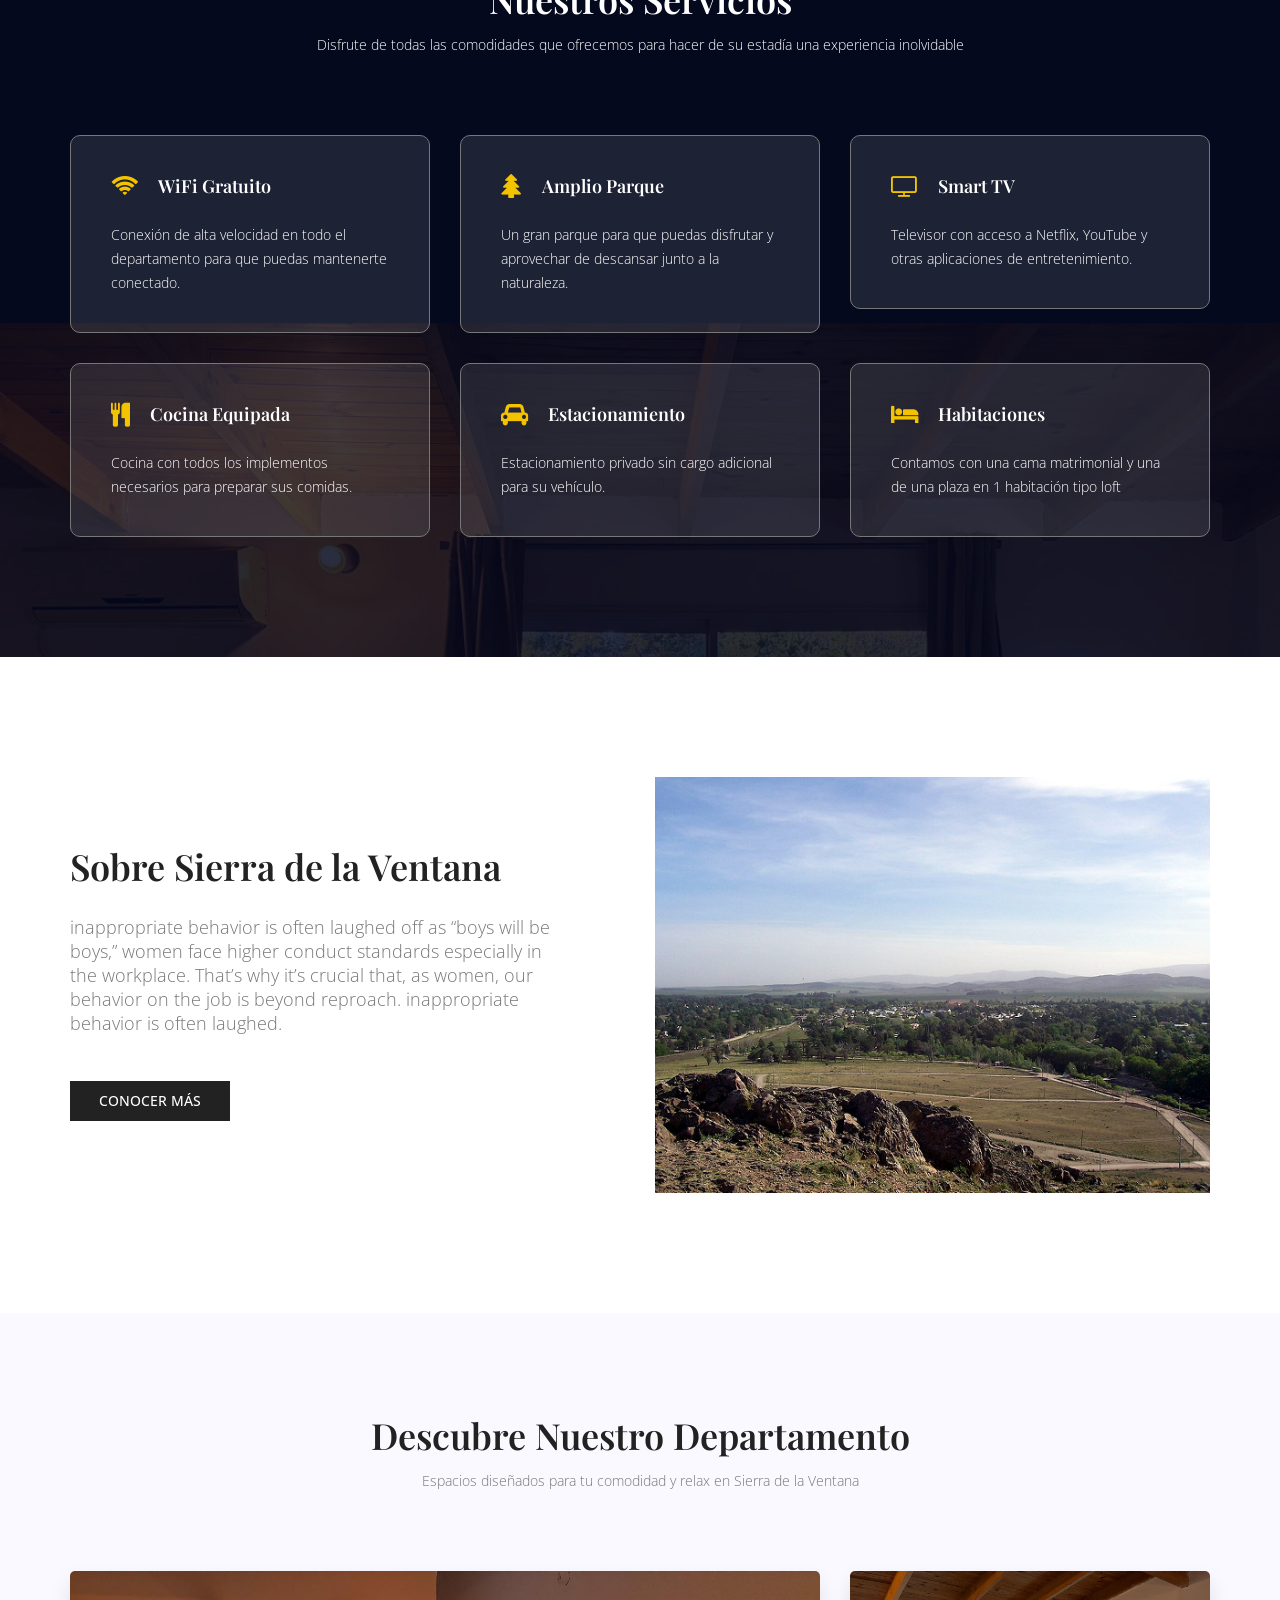
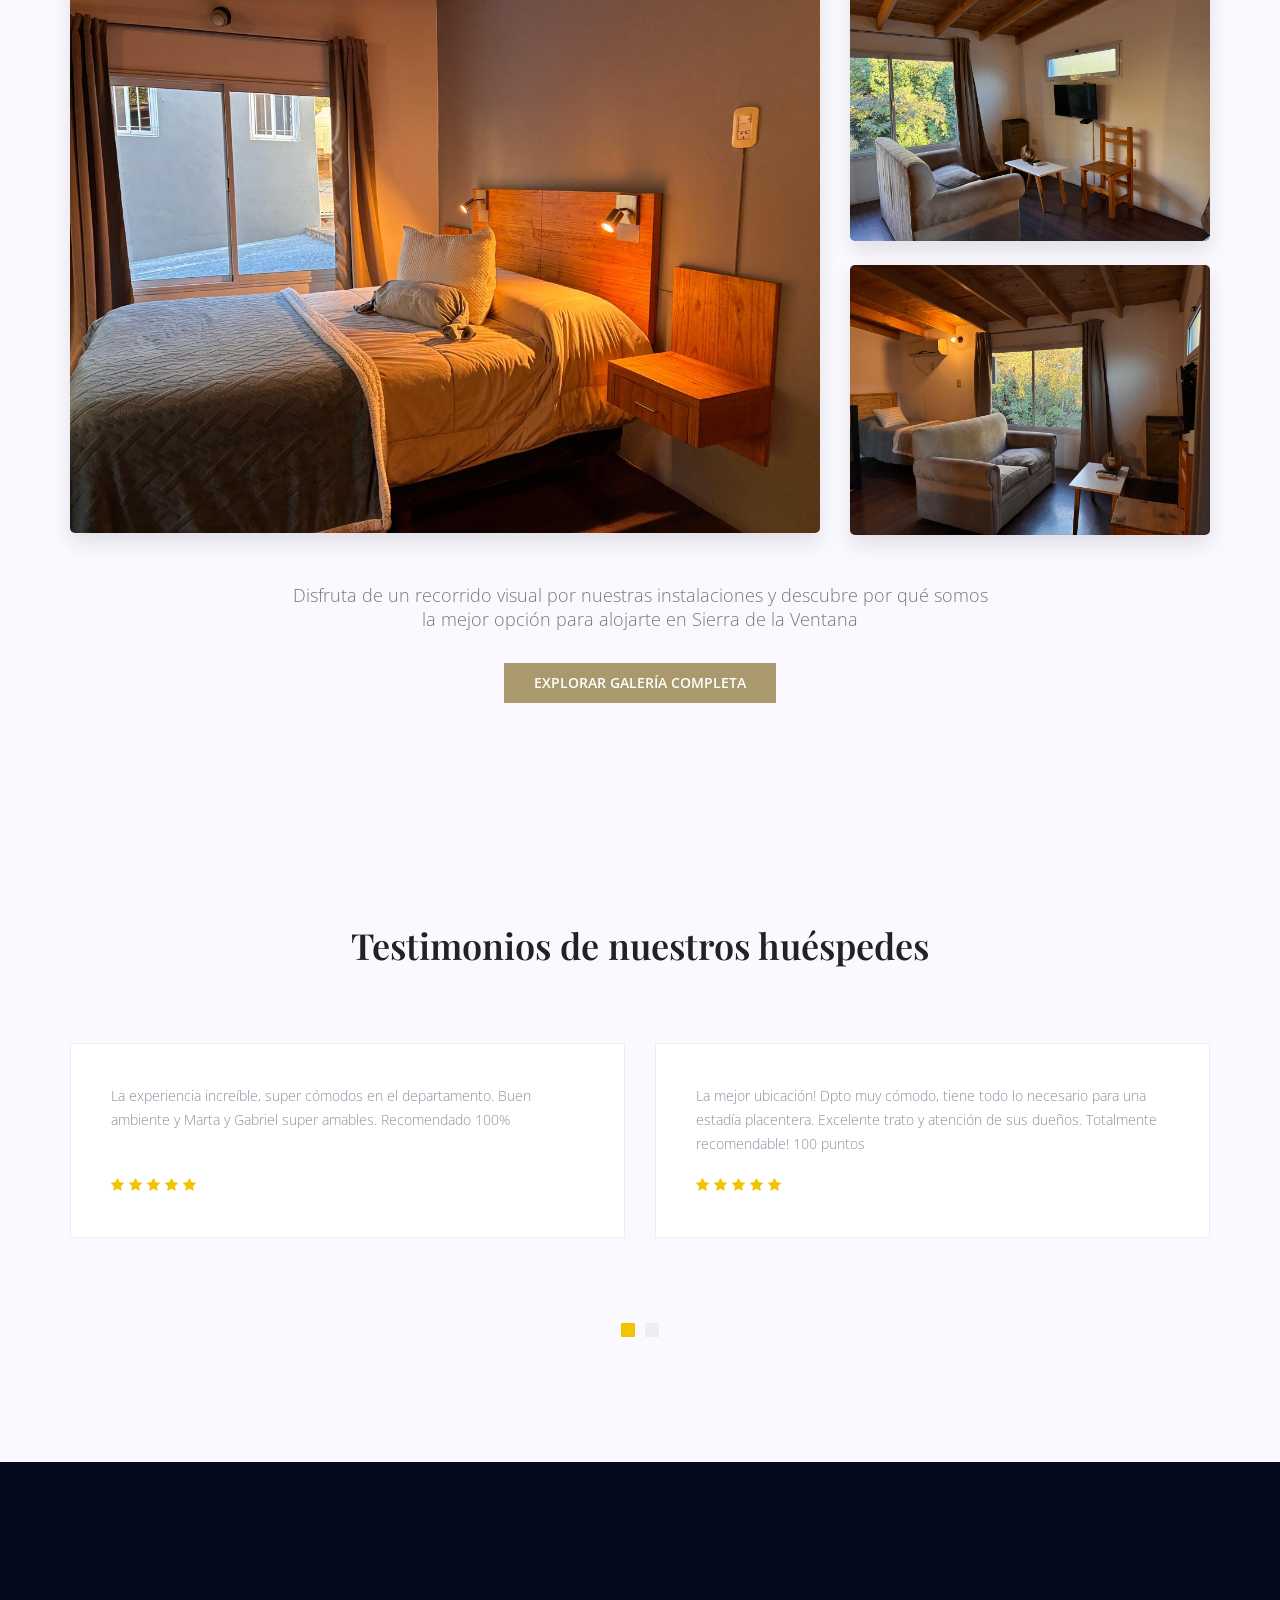
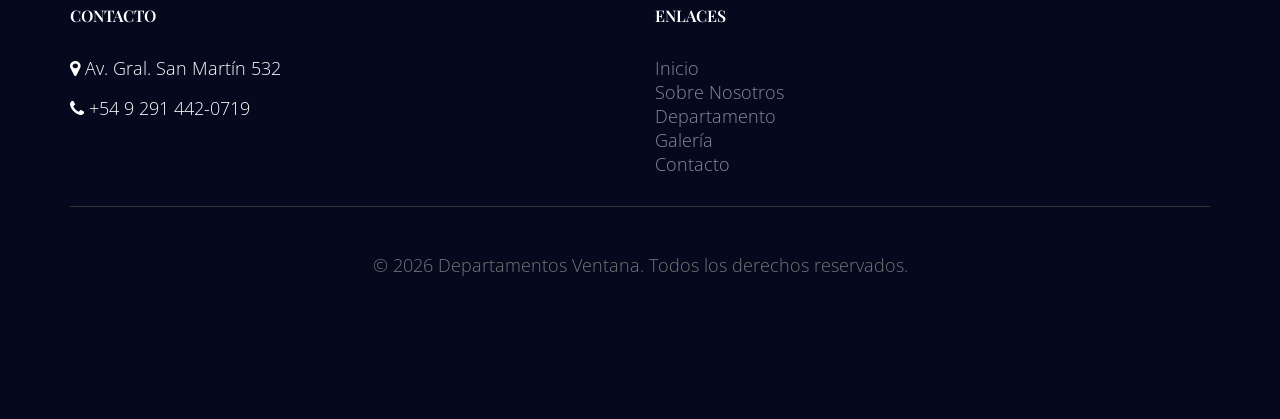
==== commit ce9941e7: "Index y about listos" ====
--- a/index.html
+++ b/index.html
@@ -82,47 +82,48 @@
         
         <!--================ Facilities Area  =================-->
         <section class="facilities_area section_gap">
-            <div class="overlay bg-parallax" data-stellar-ratio="0.8" data-stellar-vertical-offset="0" data-background="">  
+            <div class="overlay bg-parallax" data-stellar-ratio="0.8" data-stellar-vertical-offset="0" data-background="">
             </div>
             <div class="container">
                 <div class="section_title text-center">
-                    <h2 class="title_w">Nuestros servicios</h2>
+                    <h2 class="title_w">Nuestros Servicios</h2>
+                    <p class="text-white">Disfrute de todas las comodidades que ofrecemos para hacer de su estadía una experiencia inolvidable</p>
                 </div>
                 <div class="row mb_30">
                     <div class="col-lg-4 col-md-6">
                         <div class="facilities_item">
-                            <h4 class="sec_h4"><i class="lnr lnr-dinner"></i>Restaurant</h4>
-                            <p>Usage of the Internet is becoming more common due to rapid advancement of technology and power.</p>
-                        </div>
-                    </div>
-                    <div class="col-lg-4 col-md-6">
-                        <div class="facilities_item">
-                            <h4 class="sec_h4"><i class="lnr lnr-bicycle"></i>Sports CLub</h4>
-                            <p>Usage of the Internet is becoming more common due to rapid advancement of technology and power.</p>
-                        </div>
-                    </div>
-                    <div class="col-lg-4 col-md-6">
-                        <div class="facilities_item">
-                            <h4 class="sec_h4"><i class="lnr lnr-shirt"></i>Swimming Pool</h4>
-                            <p>Usage of the Internet is becoming more common due to rapid advancement of technology and power.</p>
-                        </div>
-                    </div>
-                    <div class="col-lg-4 col-md-6">
-                        <div class="facilities_item">
-                            <h4 class="sec_h4"><i class="lnr lnr-car"></i>Rent a Car</h4>
-                            <p>Usage of the Internet is becoming more common due to rapid advancement of technology and power.</p>
-                        </div>
-                    </div>
-                    <div class="col-lg-4 col-md-6">
-                        <div class="facilities_item">
-                            <h4 class="sec_h4"><i class="lnr lnr-construction"></i>Gymnesium</h4>
-                            <p>Usage of the Internet is becoming more common due to rapid advancement of technology and power.</p>
-                        </div>
-                    </div>
-                    <div class="col-lg-4 col-md-6">
-                        <div class="facilities_item">
-                            <h4 class="sec_h4"><i class="lnr lnr-coffee-cup"></i>Bar</h4>
-                            <p>Usage of the Internet is becoming more common due to rapid advancement of technology and power.</p>
+                            <h4 class="sec_h4"><i class="fa fa-wifi"></i>WiFi Gratuito</h4>
+                            <p>Conexión de alta velocidad en todo el departamento para que puedas mantenerte conectado.</p>
+                        </div>
+                    </div>
+                    <div class="col-lg-4 col-md-6">
+                        <div class="facilities_item">
+                            <h4 class="sec_h4"><i class="fa fa-tree"></i>Amplio Parque</h4>
+                            <p>Un gran parque para que puedas disfrutar y aprovechar de descansar junto a la naturaleza.</p>
+                        </div>
+                    </div>
+                    <div class="col-lg-4 col-md-6">
+                        <div class="facilities_item">
+                            <h4 class="sec_h4"><i class="fa fa-television"></i>Smart TV</h4>
+                            <p>Televisor con acceso a Netflix, YouTube y otras aplicaciones de entretenimiento.</p>
+                        </div>
+                    </div>
+                    <div class="col-lg-4 col-md-6">
+                        <div class="facilities_item">
+                            <h4 class="sec_h4"><i class="fa fa-cutlery"></i>Cocina Equipada</h4>
+                            <p>Cocina con todos los implementos necesarios para preparar sus comidas.</p>
+                        </div>
+                    </div>
+                    <div class="col-lg-4 col-md-6">
+                        <div class="facilities_item">
+                            <h4 class="sec_h4"><i class="fa fa-car"></i>Estacionamiento</h4>
+                            <p>Estacionamiento privado sin cargo adicional para su vehículo.</p>
+                        </div>
+                    </div>
+                    <div class="col-lg-4 col-md-6">
+                        <div class="facilities_item">
+                            <h4 class="sec_h4"><i class="fa fa-bed"></i>Habitaciones</h4>
+                            <p>Contamos con una cama matrimonial y una de una plaza en 1 habitación tipo loft</p>
                         </div>
                     </div>
                 </div>
@@ -148,6 +149,54 @@
             </div>
         </section>
         <!--================ About History Area  =================-->
+
+        <!--================ Galery  =================-->
+        <section class="gallery_preview_area section_gap">
+            <div class="container">
+                <div class="section_title text-center">
+                    <h2 class="title_color">Descubre Nuestro Departamento</h2>
+                    <p>Espacios diseñados para tu comodidad y relax en Sierra de la Ventana</p>
+                </div>
+
+                <div class="gallery_box">
+                    <div class="row gallery_grid">
+                        <div class="col-lg-8">
+                            <div class="main_gallery_img position-relative">
+                                <img class="img-fluid w-100" src="image/galeria-inicio-1.jpg" alt="Vista principal">
+                                <div class="gallery_overlay d-flex align-items-center justify-content-center">
+                                    <div class="overlay_content text-center">
+                                        <h3>Un espacio pensado para vos</h3>
+                                        <a href="gallery.html" class="btn theme_btn button_hover">Ver todas las fotos</a>
+                                    </div>
+                                </div>
+                            </div>
+                        </div>
+                        <div class="col-lg-4">
+                            <div class="row">
+                                <div class="col-6 col-lg-12 mb-4">
+                                    <div class="gallery_thumb position-relative">
+                                        <img class="img-fluid w-100" src="image/galeria-inicio-2.jpg" alt="Vista interior">
+                                        <div class="hover_overlay"></div>
+                                    </div>
+                                </div>
+                                <div class="col-6 col-lg-12">
+                                    <div class="gallery_thumb position-relative">
+                                        <img class="img-fluid w-100" src="image/galeria-inicio-3.jpg" alt="Vista exterior">
+                                        <div class="hover_overlay"></div>
+                                    </div>
+                                </div>
+                            </div>
+                        </div>
+                    </div>
+                </div>
+
+                <div class="gallery_info text-center mt-5">
+                    <p>Disfruta de un recorrido visual por nuestras instalaciones y descubre por qué somos la mejor opción para alojarte en Sierra de la Ventana</p>
+                    <a href="gallery.html" class="btn theme_btn button_hover mt-3">Explorar galería completa</a>
+                </div>
+            </div>
+        </section>
+        <!--================ Galery  =================-->
         
         <!--================ Testimonial Area  =================-->
         <section class="testimonial_area section_gap">
@@ -211,78 +260,7 @@
         </section>
         <!--================ Testimonial Area  =================-->
 
-        <!--================ Start Servicios Area  =================-->
-        <section class="servicios_area section_gap">
-            <div class="container">
-                <div class="section_title text-center">
-                    <h2 class="title_color">Nuestros Servicios</h2>
-                    <p>Disfrute de todas las comodidades que ofrecemos para hacer de su estadía una experiencia inolvidable</p>
-                </div>
-
-                <div class="row">
-                    <div class="col-lg-4 col-md-6 mb-4">
-                        <div class="servicio_card">
-                            <div class="icon_box">
-                                <i class="fa fa-wifi"></i>
-                            </div>
-                            <h4>WiFi Gratuito</h4>
-                            <p>Conexión de alta velocidad en todo el departamento para que puedas mantenerte conectado.</p>
-                        </div>
-                    </div>
-
-                    <div class="col-lg-4 col-md-6 mb-4">
-                        <div class="servicio_card">
-                            <div class="icon_box">
-                                <i class="fa fa-tree"></i>
-                            </div>
-                            <h4>Amplio Parque</h4>
-                            <p>Un gran parque para que puedas disfrutar y aprovechar de descansar junto a la naturaleza.</p>
-                        </div>
-                    </div>
-
-                    <div class="col-lg-4 col-md-6 mb-4">
-                        <div class="servicio_card">
-                            <div class="icon_box">
-                                <i class="fa fa-television"></i>
-                            </div>
-                            <h4>Smart TV</h4>
-                            <p>Televisor con acceso a Netflix, YouTube y otras aplicaciones de entretenimiento.</p>
-                        </div>
-                    </div>
-
-                    <div class="col-lg-4 col-md-6 mb-4">
-                        <div class="servicio_card">
-                            <div class="icon_box">
-                                <i class="fa fa-cutlery"></i>
-                            </div>
-                            <h4>Cocina Equipada</h4>
-                            <p>Cocina con todos los implementos necesarios para preparar sus comidas.</p>
-                        </div>
-                    </div>
-
-                    <div class="col-lg-4 col-md-6 mb-4">
-                        <div class="servicio_card">
-                            <div class="icon_box">
-                                <i class="fa fa-car"></i>
-                            </div>
-                            <h4>Estacionamiento</h4>
-                            <p>Estacionamiento privado sin cargo adicional para su vehículo.</p>
-                        </div>
-                    </div>
-
-                    <div class="col-lg-4 col-md-6 mb-4">
-                        <div class="servicio_card">
-                            <div class="icon_box">
-                                <i class="fa fa-map-o"></i>
-                            </div>
-                            <h4>Información Turística</h4>
-                            <p>Asesoramiento sobre excursiones y lugares para visitar en Sierra de la Ventana.</p>
-                        </div>
-                    </div>
-                </div>
-            </div>
-        </section>
-        <!--================ End Servicios Area  =================-->
+
 
         
         <!--================ start footer Area  =================-->
--- a/css/style.css
+++ b/css/style.css
@@ -3660,6 +3660,193 @@
   color: #777;
 }
 
+/* Estilos para la sección de galería mejorada */
+.gallery_preview_area {
+  background-color: #f9f9ff;
+  padding: 100px 0;
+}
+
+.gallery_box {
+  margin-top: 40px;
+}
+
+.gallery_grid {
+  margin-bottom: 30px;
+}
+
+.main_gallery_img, .gallery_thumb {
+  overflow: hidden;
+  border-radius: 5px;
+  box-shadow: 0px 10px 20px rgba(0, 0, 0, 0.1);
+  transition: all 0.3s ease;
+}
+
+.main_gallery_img:hover, .gallery_thumb:hover {
+  transform: translateY(-5px);
+  box-shadow: 0px 15px 25px rgba(0, 0, 0, 0.15);
+}
+
+.gallery_overlay {
+  position: absolute;
+  top: 0;
+  left: 0;
+  width: 100%;
+  height: 100%;
+  background: rgba(4, 9, 30, 0.7);
+  opacity: 0;
+  transition: all 0.3s ease;
+}
+
+.main_gallery_img:hover .gallery_overlay {
+  opacity: 1;
+}
+
+.overlay_content {
+  padding: 20px;
+  color: #fff;
+}
+
+.overlay_content h3 {
+  color: #fff;
+  margin-bottom: 20px;
+}
+
+.hover_overlay {
+  position: absolute;
+  top: 0;
+  left: 0;
+  width: 100%;
+  height: 100%;
+  background: rgba(243, 195, 0, 0.2);
+  opacity: 0;
+  transition: all 0.3s ease;
+}
+
+.gallery_thumb:hover .hover_overlay {
+  opacity: 1;
+}
+
+.gallery_info {
+  max-width: 700px;
+  margin: 0 auto;
+}
+
+
+/* Sobre Nosotros */
+.feature-card {
+  border-radius: 10px;
+  overflow: hidden;
+  transition: transform 0.3s ease;
+  margin-bottom: 30px;
+  box-shadow: 0 5px 20px rgba(0,0,0,0.1);
+}
+.feature-card:hover {
+  transform: translateY(-10px);
+}
+.feature-card .card-img {
+  height: 200px;
+  overflow: hidden;
+}
+.feature-card img {
+  transition: transform 0.5s ease;
+  width: 100%;
+  height: 100%;
+  object-fit: cover;
+}
+.feature-card:hover img {
+  transform: scale(1.1);
+}
+.feature-card .card-body {
+  padding: 25px;
+  background-color: #fff;
+}
+.activity-item {
+  position: relative;
+  padding: 30px;
+  border-radius: 10px;
+  background-color: #fff;
+  margin-bottom: 30px;
+  /* transition: all 0.3s ease; */ /* Transición eliminada para quitar animación */
+  overflow: hidden;
+  box-shadow: 0 3px 15px rgba(0,0,0,0.08);
+}
+.activity-item:hover {
+  /* transform: translateY(-5px); */ /* Animación eliminada */
+  box-shadow: 0 10px 25px rgba(0,0,0,0.15); /* Cambio de sombra se mantiene, pero será instantáneo */
+}
+.activity-item .activity-icon {
+  font-size: 36px;
+  color: #f3c300;
+  margin-bottom: 20px;
+  /* transition: transform 0.3s ease; */ /* Transición eliminada */
+}
+.activity-item:hover .activity-icon {
+  /* transform: rotate(360deg); */ /* Animación eliminada */
+}
+.about-us-section {
+  position: relative;
+  overflow: hidden;
+  background-color: #f8f9fa;
+  padding: 80px 0;
+}
+.about-us-section .about-image {
+  position: relative;
+  /* border-radius: 10px;  /* Movido al style inline del div para mejor control con flex/object-fit */
+  /* overflow: hidden; /* Movido al style inline del div */
+  box-shadow: 0 10px 30px rgba(0,0,0,0.15);
+  /* Nuevos estilos para que el contenedor de imagen crezca con flex */
+  flex-grow: 1;
+  display: flex;
+}
+.about-us-section .about-image img {
+  width: 100%;
+  /* Estilos para que la imagen cubra el contenedor */
+  /* height: 100%; /* Aplicado inline */
+  /* object-fit: cover; /* Aplicado inline */
+}
+.about-us-section .about-image:before {
+  content: "";
+  position: absolute;
+  top: -20px;
+  left: -20px;
+  width: 100px;
+  height: 100px;
+  border-top: 5px solid #f3c300;
+  border-left: 5px solid #f3c300;
+  z-index: 1;
+}
+.about-us-section .about-image:after {
+  content: "";
+  position: absolute;
+  bottom: -20px;
+  right: -20px;
+  width: 100px;
+  height: 100px;
+  border-bottom: 5px solid #f3c300;
+  border-right: 5px solid #f3c300;
+  z-index: 1;
+}
+.counter-box {
+  text-align: center;
+  padding: 30px 20px;
+  border-radius: 8px;
+  background: #fff;
+  box-shadow: 0 5px 20px rgba(0,0,0,0.1);
+  margin-bottom: 30px;
+}
+.counter-number {
+  font-size: 42px;
+  font-weight: 700;
+  color: #cb964e;
+}
+.counter-text {
+  font-size: 18px;
+  margin-top: 10px;
+}
+.text-highlight {
+  color: #f3c300;
+}
+
 @media (max-width: 767px) {
   .servicio_card {
     margin-bottom: 20px;
--- a/css/responsive.css
+++ b/css/responsive.css
@@ -136,6 +136,9 @@
     .single-post-area .blog_right_sidebar{
         margin-top: 30px;
     }
+	.gallery_grid .col-lg-4 .row {
+		margin-top: 30px;
+	}
 }
 @media(max-width: 767px){
 	.about_content {
@@ -184,6 +187,9 @@
     .contact_form{
         margin-top: 30px;
     }
+	.gallery_preview_area {
+		padding: 70px 0;
+	}
 }
 @media(max-width: 575px){
 	.banner_content h2 {
@@ -235,4 +241,5 @@
     .comments-area .btn-reply{
         padding: 0px 8px;
     }
-}+}
+
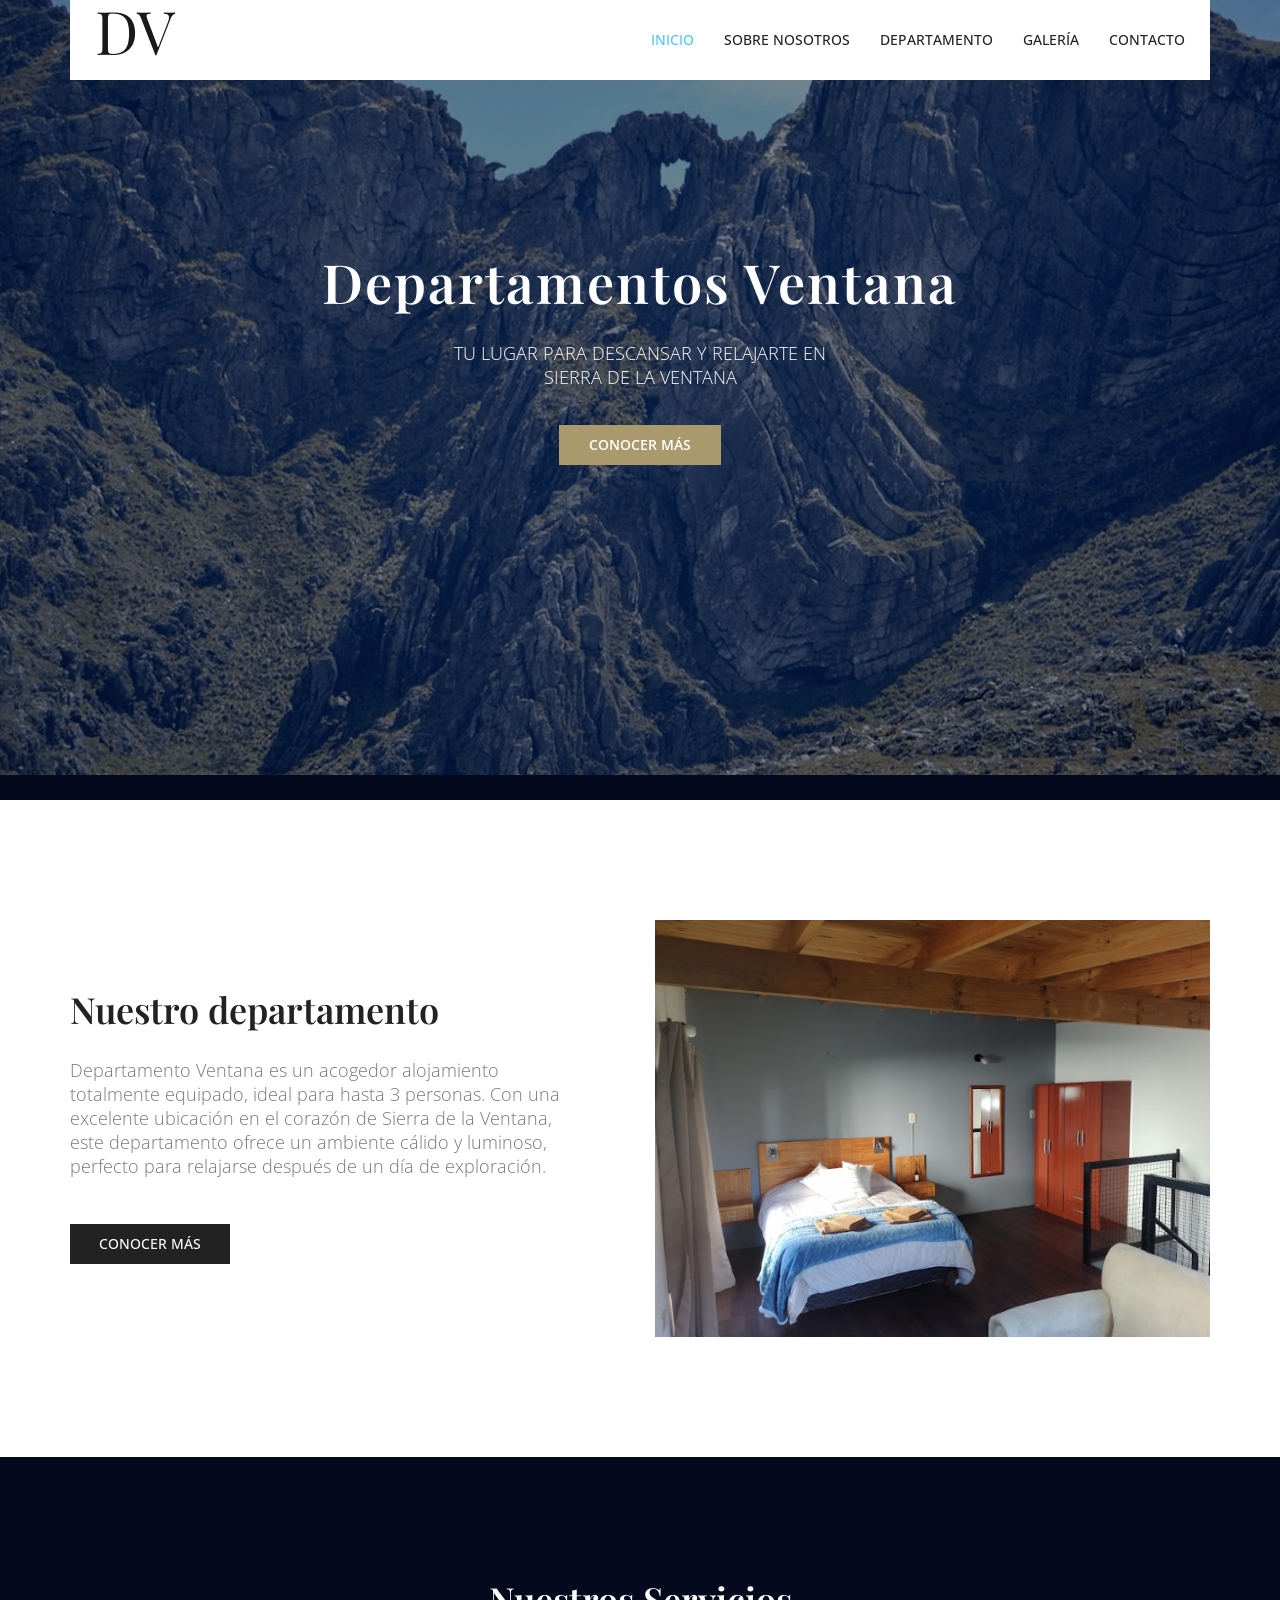
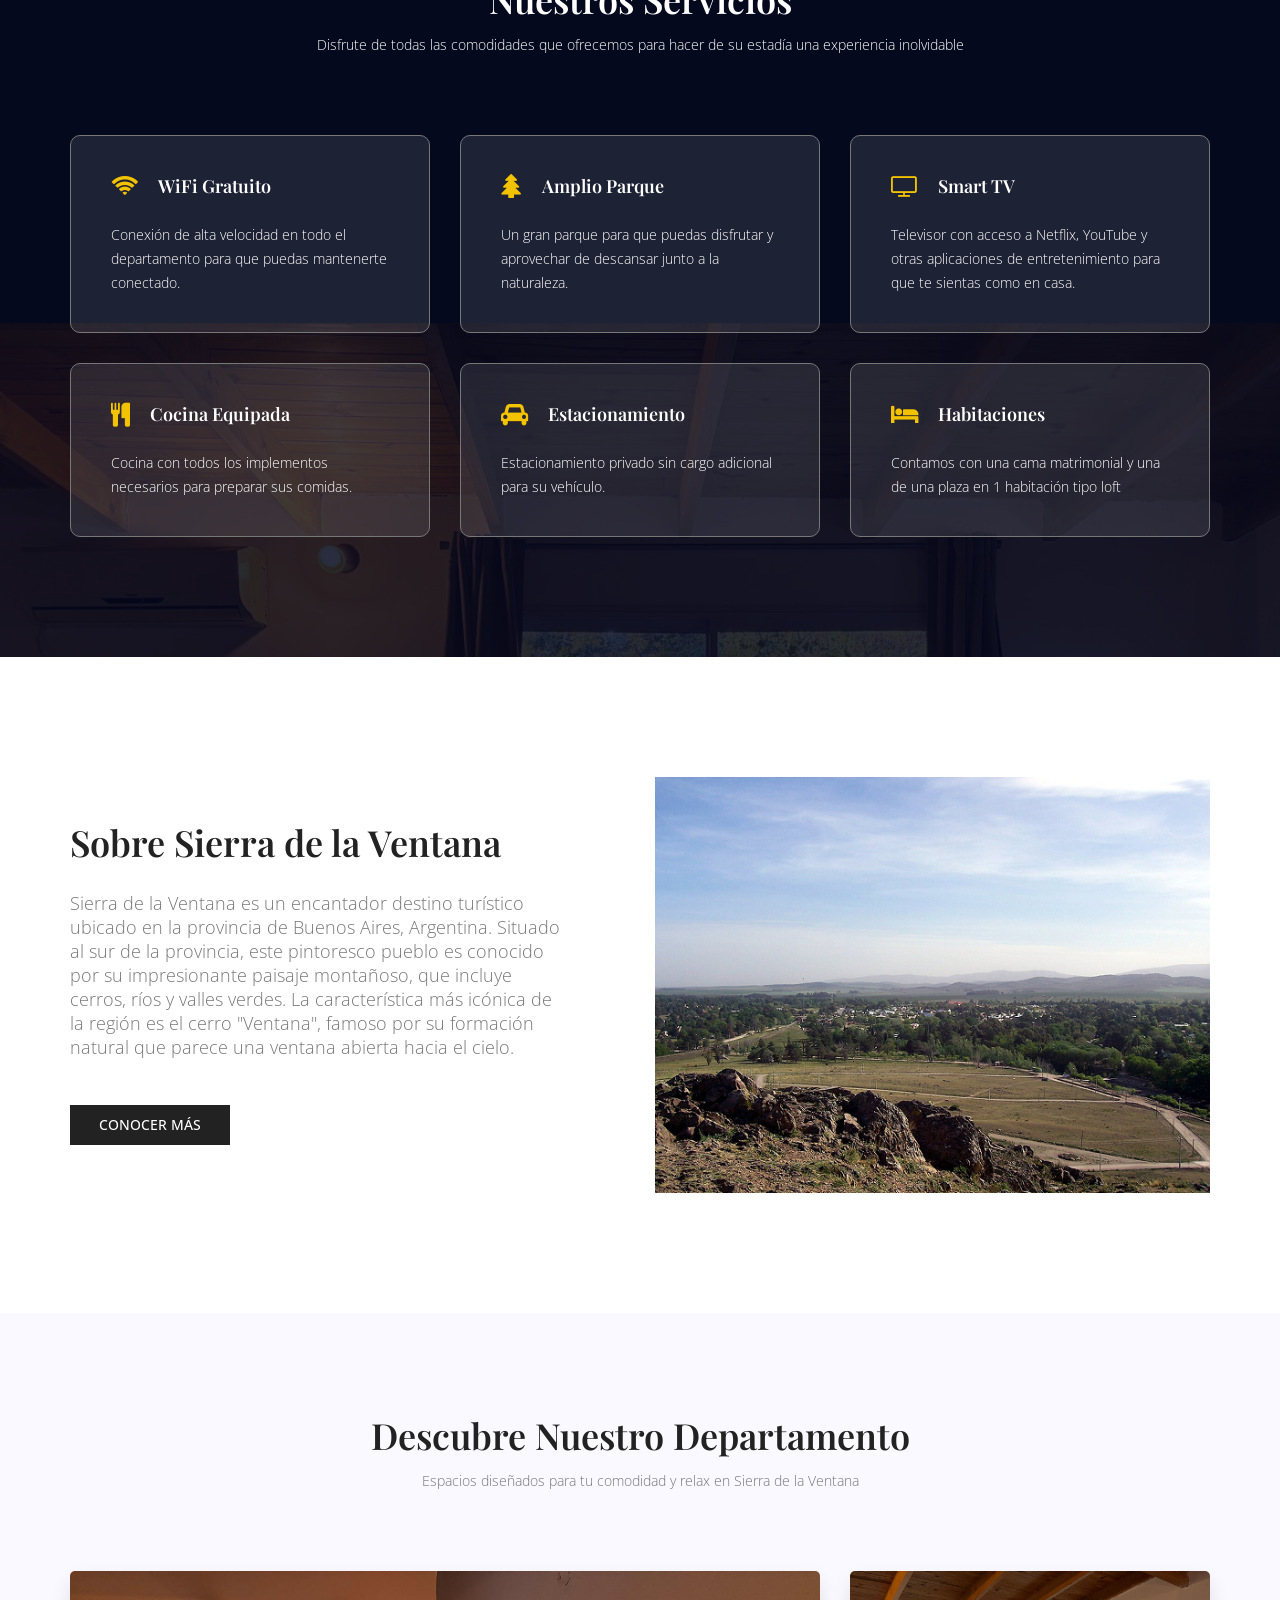
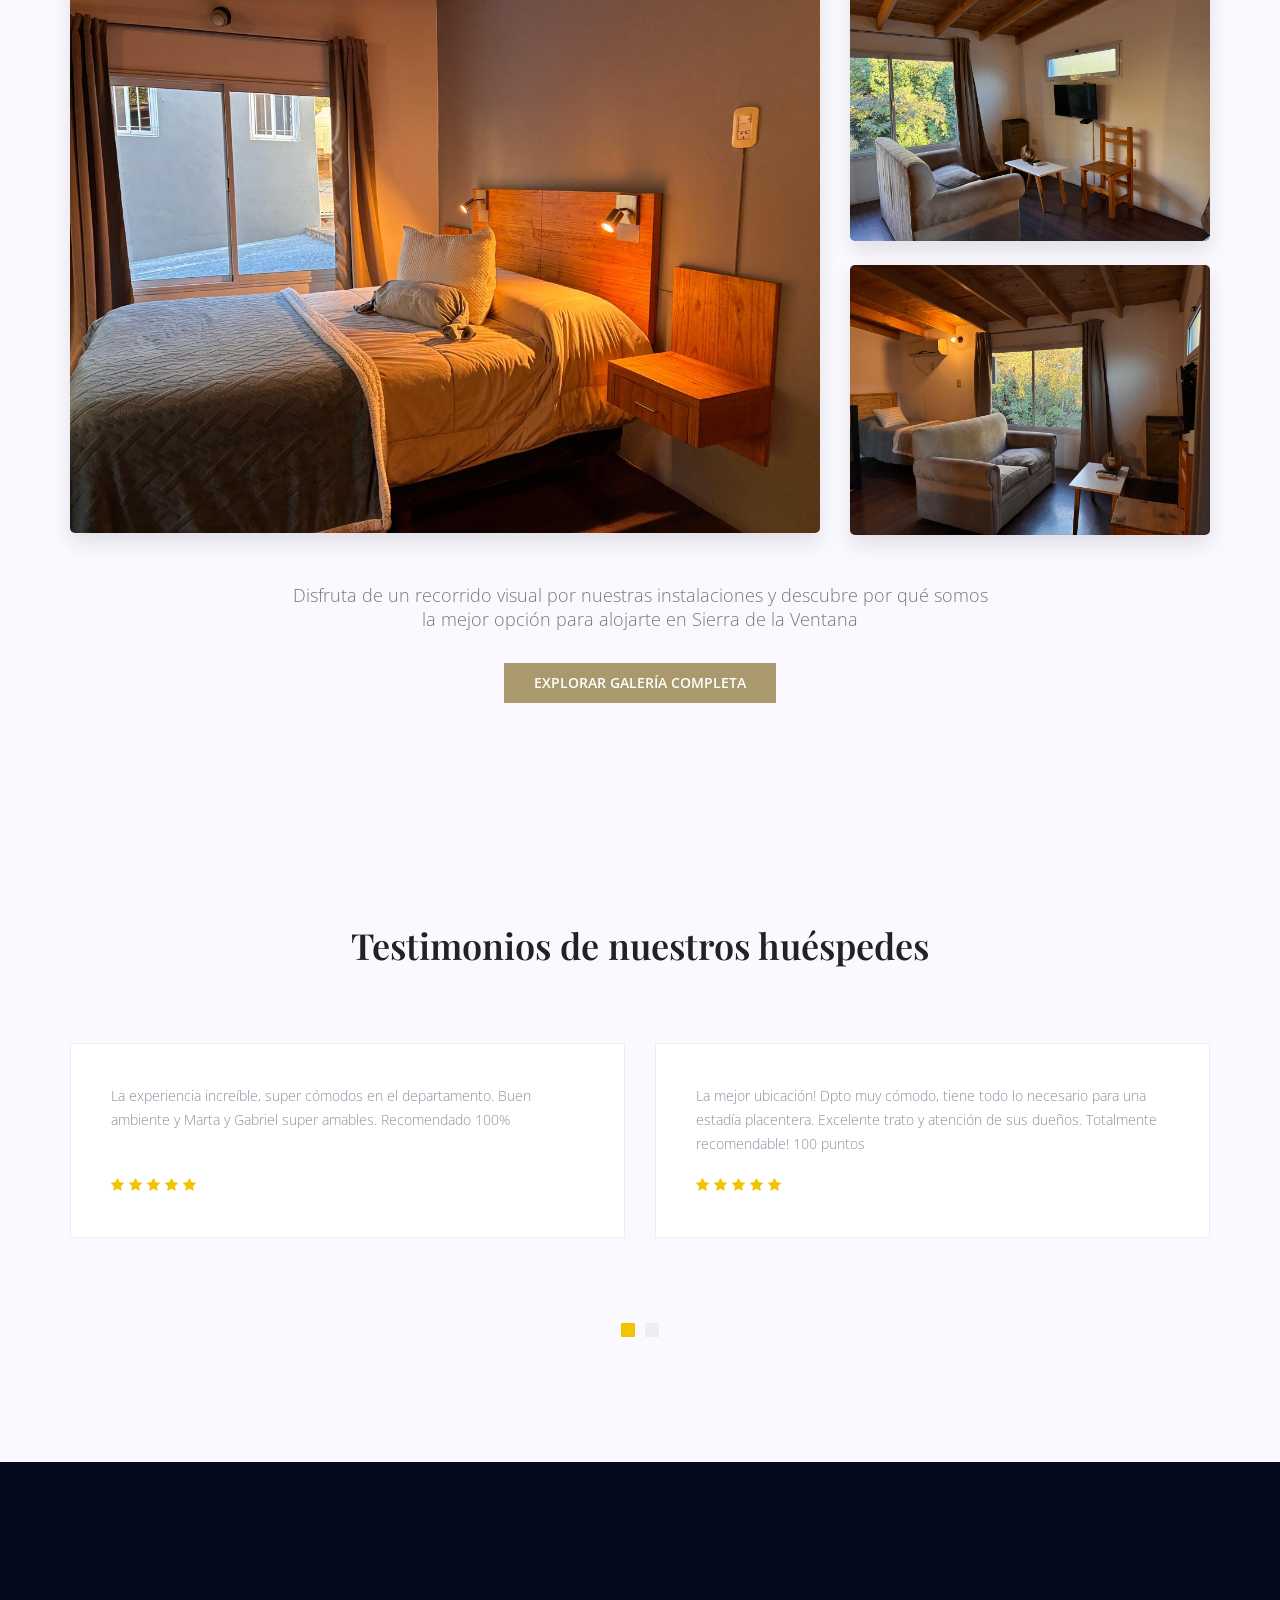
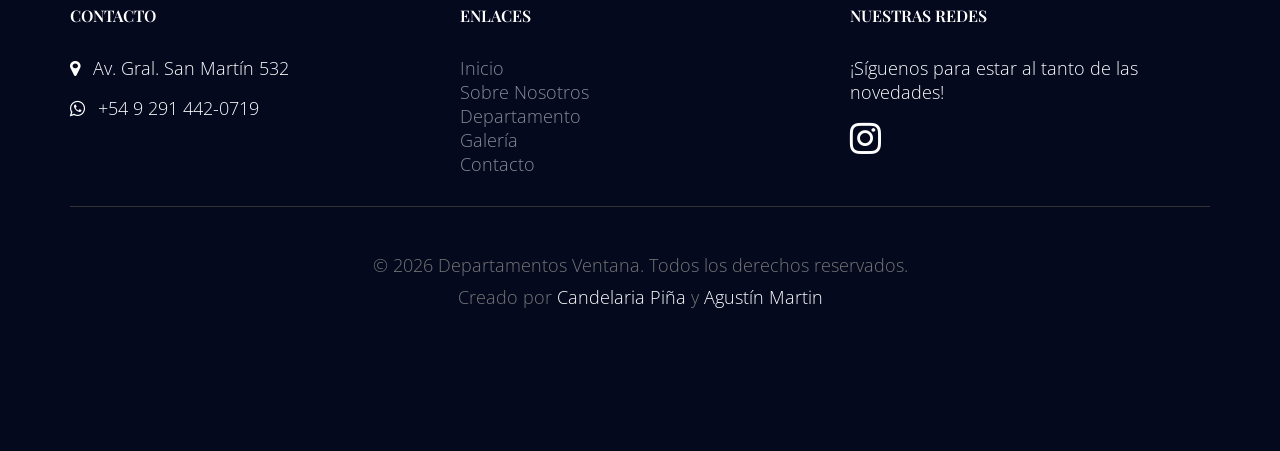
==== commit 5f8f81ad: "Footer y textos" ====
--- a/index.html
+++ b/index.html
@@ -53,7 +53,7 @@
 					<div class="banner_content text-center">
 						<h1>Departamentos Ventana</h1>
 						<p>TU LUGAR PARA DESCANSAR Y RELAJARTE EN <br> SIERRA DE LA VENTANA</p>
-						<a href="#" class="btn theme_btn button_hover">Conocer más</a>
+						<a href="accomodation.html" class="btn theme_btn button_hover">Conocer más</a>
 					</div>
 				</div>
             </div>
@@ -68,8 +68,8 @@
                     <div class="col-md-6 d_flex align-items-center">
                         <div class="about_content ">
                             <h2 class="title title_color">Nuestro departamento</h2>
-                            <p>inappropriate behavior is often laughed off as “boys will be boys,” women face higher conduct standards especially in the workplace. That’s why it’s crucial that, as women, our behavior on the job is beyond reproach. inappropriate behavior is often laughed.</p>
-                            <a href="#" class="button_hover theme_btn_two">Conocer más</a>
+                            <p>Departamento Ventana es un acogedor alojamiento totalmente equipado, ideal para hasta 3 personas. Con una excelente ubicación en el corazón de Sierra de la Ventana, este departamento ofrece un ambiente cálido y luminoso, perfecto para relajarse después de un día de exploración.</p>
+                            <a href="accomodation.html" class="button_hover theme_btn_two">Conocer más</a>
                         </div>
                     </div>
                     <div class="col-md-6">
@@ -105,7 +105,7 @@
                     <div class="col-lg-4 col-md-6">
                         <div class="facilities_item">
                             <h4 class="sec_h4"><i class="fa fa-television"></i>Smart TV</h4>
-                            <p>Televisor con acceso a Netflix, YouTube y otras aplicaciones de entretenimiento.</p>
+                            <p>Televisor con acceso a Netflix, YouTube y otras aplicaciones de entretenimiento para que te sientas como en casa.</p>
                         </div>
                     </div>
                     <div class="col-lg-4 col-md-6">
@@ -138,8 +138,8 @@
                     <div class="col-md-6 d_flex align-items-center">
                         <div class="about_content ">
                             <h2 class="title title_color">Sobre Sierra de la Ventana</h2>
-                            <p>inappropriate behavior is often laughed off as “boys will be boys,” women face higher conduct standards especially in the workplace. That’s why it’s crucial that, as women, our behavior on the job is beyond reproach. inappropriate behavior is often laughed.</p>
-                            <a href="#" class="button_hover theme_btn_two">Conocer más</a>
+                            <p>Sierra de la Ventana es un encantador destino turístico ubicado en la provincia de Buenos Aires, Argentina. Situado al sur de la provincia, este pintoresco pueblo es conocido por su impresionante paisaje montañoso, que incluye cerros, ríos y valles verdes. La característica más icónica de la región es el cerro "Ventana", famoso por su formación natural que parece una ventana abierta hacia el cielo.</p>
+                            <a href="about.html" class="button_hover theme_btn_two">Conocer más</a>
                         </div>
                     </div>
                     <div class="col-md-6">
@@ -267,12 +267,12 @@
         <footer class="footer-area section_gap">
             <div class="container">
                 <div class="row">
-                    <div class="col-md-6">
+                    <div class="col-lg-4 col-md-6 mb-4 mb-lg-0">
                         <h6 class="footer_title">Contacto</h6>
-                        <p class="text-white"><i class="fa fa-map-marker"></i> Av. Gral. San Martín 532</p>
-                        <p class="text-white"><i class="fa fa-phone"></i> +54 9 291 442-0719</p>
-                    </div>
-                    <div class="col-md-6">
+                        <p class="text-white"><i class="fa fa-map-marker mr-2"></i> Av. Gral. San Martín 532</p>
+                        <p class="text-white"><i class="fa fa-whatsapp mr-2"></i> <a href="https://wa.me/5492914420719" target="_blank" class="text-white" style="text-decoration: none;">+54 9 291 442-0719</a></p>
+                    </div>
+                    <div class="col-lg-4 col-md-6 mb-4 mb-lg-0">
                         <h6 class="footer_title">Enlaces</h6>
                         <ul class="list_style">
                             <li><a href="index.html" class="text-secondary">Inicio</a></li>
@@ -282,10 +282,21 @@
                             <li><a href="contact.html" class="text-secondary">Contacto</a></li>
                         </ul>
                     </div>
+                    <div class="col-lg-4 col-md-12"> <!-- Changed to col-md-12 for better stacking if needed, or keep as col-md-6 if preferred -->
+                        <h6 class="footer_title">Nuestras Redes</h6>
+                        <p class="text-white">¡Síguenos para estar al tanto de las novedades!</p>
+                        <div>
+                            <a href="https://www.instagram.com/departamentosventana/" class="text-white"><i class="fa fa-instagram fa-2x"></i></a>
+                        </div>
+                    </div>
                 </div>
                 <div class="border_line"></div>
                 <div class="footer-bottom text-center">
                     <p class="footer-text m-0">&copy; <script>document.write(new Date().getFullYear());</script> Departamentos Ventana. Todos los derechos reservados.</p>
+                    <p class="footer-text m-0 mt-2">
+                        Creado por <a href="https://wa.me/5493513346463" target="_blank" class="text-white" style="text-decoration: none;">Candelaria Piña</a> y
+                        <a href="https://wa.me/5493512050889" target="_blank" class="text-white" style="text-decoration: none;">Agustín Martin</a>
+                    </p>
                 </div>
             </div>
         </footer>
--- a/css/style.css
+++ b/css/style.css
@@ -43,7 +43,9 @@
 /*=================== fonts ====================*/
 @import url('https://fonts.googleapis.com/css2?family=Playfair+Display:ital,wght@0,400..900;1,400..900&display=swap');
 @import url('https://fonts.googleapis.com/css2?family=Open+Sans:ital,wght@0,300..800;1,300..800&display=swap');
-.col-md-offset-right-1, .col-lg-offset-right-1 {
+
+.col-md-offset-right-1,
+.col-lg-offset-right-1 {
   margin-right: 8.33333333%;
 }
 
@@ -62,7 +64,8 @@
   transition: all 0.3s ease-in-out;
 }
 
-a:hover, a:focus {
+a:hover,
+a:focus {
   text-decoration: none;
   outline: none;
 }
@@ -100,13 +103,18 @@
   background: #fff;
 }
 
-h1, h2, h3, h4, h5, h6 {
+h1,
+h2,
+h3,
+h4,
+h5,
+h6 {
   font-family: "Playfair Display", serif;
   font-weight: 600;
 }
 
-h1{
-  font-size: 3em!important;
+h1 {
+  font-size: 3em !important;
   letter-spacing: 2px;
 }
 
@@ -359,7 +367,8 @@
   display: none;
 }
 
-.navbar .menu_nav .nav-item:hover .nav-link, .navbar .menu_nav .nav-item.active .nav-link {
+.navbar .menu_nav .nav-item:hover .nav-link,
+.navbar .menu_nav .nav-item.active .nav-link {
   color: #52c5fd;
 }
 
@@ -461,7 +470,7 @@
   margin-top: 0px;
 }
 
-.navbar .menu_nav .nav-item + li {
+.navbar .menu_nav .nav-item+li {
   margin-left: 30px;
 }
 
@@ -684,7 +693,7 @@
 }
 
 .breadcrumb_area .bg-parallax {
-  background: url("../image/about_banner.jpg") no-repeat scroll center 0/cover;
+  background: url("../image/banner/accomodation-banner.jpg") no-repeat scroll center 0/cover;
   opacity: 0.50;
   z-index: -1;
 }
@@ -712,7 +721,7 @@
   color: #fff;
 }
 
-.breadcrumb li + li:before {
+.breadcrumb li+li:before {
   content: "\e87a";
   font-family: 'Linearicons-Free';
   font-size: 14px;
@@ -783,6 +792,7 @@
   -webkit-transition: all 0.4s linear;
   -o-transition: all 0.4s linear;
   transition: all 0.4s linear;
+  cursor: pointer;
 }
 
 .accomodation_item .hotel_img .theme_btn {
@@ -1053,7 +1063,7 @@
   background: #f3c300;
 }
 
-.tags .tag_btn + .tag_btn {
+.tags .tag_btn+.tag_btn {
   margin-left: 2px;
 }
 
@@ -1296,7 +1306,7 @@
   transition: all 0.2s linear;
 }
 
-.blog_right_sidebar .author_widget .social_icon a + a {
+.blog_right_sidebar .author_widget .social_icon a+a {
   margin-left: 20px;
 }
 
@@ -1333,7 +1343,7 @@
   margin-bottom: 0px;
 }
 
-.blog_right_sidebar .popular_post_widget .post_item + .post_item {
+.blog_right_sidebar .popular_post_widget .post_item+.post_item {
   margin-top: 20px;
 }
 
@@ -1355,7 +1365,7 @@
   margin-bottom: 0px;
 }
 
-.blog_right_sidebar .post_category_widget .cat-list li + li {
+.blog_right_sidebar .post_category_widget .cat-list li+li {
   padding-top: 15px;
 }
 
@@ -1713,9 +1723,11 @@
   .comments-area .comment-list .single-comment h5 {
     font-size: 12px;
   }
+
   .comments-area .comment-list .single-comment .date {
     font-size: 11px;
   }
+
   .comments-area .comment-list .single-comment .comment {
     font-size: 10px;
   }
@@ -1857,7 +1869,7 @@
 
 .comment-form .primary-btn:hover {
   border-color: #f3c300 !important;
-  color: #fff  !important;
+  color: #fff !important;
 }
 
 /*============ End Blog Single Styles  =============*/
@@ -2344,7 +2356,11 @@
   }
 }
 
-b, sup, sub, u, del {
+b,
+sup,
+sub,
+u,
+del {
   color: #f8b600;
 }
 
@@ -2372,11 +2388,21 @@
   font-size: 14px;
 }
 
-h1, h2, h3, h4, h5, h6 {
+h1,
+h2,
+h3,
+h4,
+h5,
+h6 {
   line-height: 1.5em;
 }
 
-.typography h1, .typography h2, .typography h3, .typography h4, .typography h5, .typography h6 {
+.typography h1,
+.typography h2,
+.typography h3,
+.typography h4,
+.typography h5,
+.typography h6 {
   color: #777777;
 }
 
@@ -2677,7 +2703,10 @@
   display: flex;
 }
 
-.progress-table .table-head .serial, .progress-table .table-head .country, .progress-table .table-head .visit, .progress-table .table-head .percentage {
+.progress-table .table-head .serial,
+.progress-table .table-head .country,
+.progress-table .table-head .visit,
+.progress-table .table-head .percentage {
   color: #222222;
   line-height: 40px;
   text-transform: uppercase;
@@ -2692,7 +2721,10 @@
   display: flex;
 }
 
-.progress-table .table-row .serial, .progress-table .table-row .country, .progress-table .table-row .visit, .progress-table .table-row .percentage {
+.progress-table .table-row .serial,
+.progress-table .table-row .country,
+.progress-table .table-row .visit,
+.progress-table .table-row .percentage {
   display: -webkit-box;
   display: -ms-flexbox;
   display: flex;
@@ -2945,7 +2977,7 @@
   cursor: pointer;
 }
 
-.default-switch input + label {
+.default-switch input+label {
   position: absolute;
   top: 1px;
   left: 1px;
@@ -2962,7 +2994,7 @@
   cursor: pointer;
 }
 
-.default-switch input:checked + label {
+.default-switch input:checked+label {
   left: 19px;
 }
 
@@ -2990,7 +3022,7 @@
   opacity: 0;
 }
 
-.primary-switch input + label {
+.primary-switch input+label {
   position: absolute;
   left: 0;
   top: 0;
@@ -3000,7 +3032,7 @@
   height: 100%;
 }
 
-.primary-switch input + label:before {
+.primary-switch input+label:before {
   content: "";
   position: absolute;
   left: 0;
@@ -3018,7 +3050,7 @@
   transition: all 0.2s;
 }
 
-.primary-switch input + label:after {
+.primary-switch input+label:after {
   content: "";
   position: absolute;
   top: 1px;
@@ -3036,11 +3068,11 @@
   cursor: pointer;
 }
 
-.primary-switch input:checked + label:after {
+.primary-switch input:checked+label:after {
   left: 19px;
 }
 
-.primary-switch input:checked + label:before {
+.primary-switch input:checked+label:before {
   background: #f8b600;
 }
 
@@ -3064,7 +3096,7 @@
   opacity: 0;
 }
 
-.confirm-switch input + label {
+.confirm-switch input+label {
   position: absolute;
   left: 0;
   top: 0;
@@ -3074,7 +3106,7 @@
   height: 100%;
 }
 
-.confirm-switch input + label:before {
+.confirm-switch input+label:before {
   content: "";
   position: absolute;
   left: 0;
@@ -3092,7 +3124,7 @@
   cursor: pointer;
 }
 
-.confirm-switch input + label:after {
+.confirm-switch input+label:after {
   content: "";
   position: absolute;
   top: 1px;
@@ -3110,11 +3142,11 @@
   cursor: pointer;
 }
 
-.confirm-switch input:checked + label:after {
+.confirm-switch input:checked+label:after {
   left: 19px;
 }
 
-.confirm-switch input:checked + label:before {
+.confirm-switch input:checked+label:before {
   background: #4cd3e3;
 }
 
@@ -3138,7 +3170,7 @@
   opacity: 0;
 }
 
-.primary-checkbox input + label {
+.primary-checkbox input+label {
   position: absolute;
   left: 0;
   top: 0;
@@ -3151,7 +3183,7 @@
   border: 1px solid #f1f1f1;
 }
 
-.primary-checkbox input:checked + label {
+.primary-checkbox input:checked+label {
   background: url(../image/elements/primary-check.png) no-repeat center center/cover;
   border: none;
 }
@@ -3176,7 +3208,7 @@
   opacity: 0;
 }
 
-.confirm-checkbox input + label {
+.confirm-checkbox input+label {
   position: absolute;
   left: 0;
   top: 0;
@@ -3189,7 +3221,7 @@
   border: 1px solid #f1f1f1;
 }
 
-.confirm-checkbox input:checked + label {
+.confirm-checkbox input:checked+label {
   background: url(../image/elements/success-check.png) no-repeat center center/cover;
   border: none;
 }
@@ -3214,7 +3246,7 @@
   opacity: 0;
 }
 
-.disabled-checkbox input + label {
+.disabled-checkbox input+label {
   position: absolute;
   left: 0;
   top: 0;
@@ -3232,7 +3264,7 @@
   z-index: 3;
 }
 
-.disabled-checkbox input:checked + label {
+.disabled-checkbox input:checked+label {
   background: url(../image/elements/disabled-check.png) no-repeat center center/cover;
   border: none;
 }
@@ -3257,7 +3289,7 @@
   opacity: 0;
 }
 
-.primary-radio input + label {
+.primary-radio input+label {
   position: absolute;
   left: 0;
   top: 0;
@@ -3270,7 +3302,7 @@
   border: 1px solid #f1f1f1;
 }
 
-.primary-radio input:checked + label {
+.primary-radio input:checked+label {
   background: url(../image/elements/primary-radio.png) no-repeat center center/cover;
   border: none;
 }
@@ -3295,7 +3327,7 @@
   opacity: 0;
 }
 
-.confirm-radio input + label {
+.confirm-radio input+label {
   position: absolute;
   left: 0;
   top: 0;
@@ -3308,7 +3340,7 @@
   border: 1px solid #f1f1f1;
 }
 
-.confirm-radio input:checked + label {
+.confirm-radio input:checked+label {
   background: url(../image/elements/success-radio.png) no-repeat center center/cover;
   border: none;
 }
@@ -3333,7 +3365,7 @@
   opacity: 0;
 }
 
-.disabled-radio input + label {
+.disabled-radio input+label {
   position: absolute;
   left: 0;
   top: 0;
@@ -3362,7 +3394,7 @@
   padding: 0px;
 }
 
-.disabled-radio input:checked + label {
+.disabled-radio input:checked+label {
   background: url(../image/elements/disabled-radio.png) no-repeat center center/cover;
   border: none;
 }
@@ -3674,14 +3706,16 @@
   margin-bottom: 30px;
 }
 
-.main_gallery_img, .gallery_thumb {
+.main_gallery_img,
+.gallery_thumb {
   overflow: hidden;
   border-radius: 5px;
   box-shadow: 0px 10px 20px rgba(0, 0, 0, 0.1);
   transition: all 0.3s ease;
 }
 
-.main_gallery_img:hover, .gallery_thumb:hover {
+.main_gallery_img:hover,
+.gallery_thumb:hover {
   transform: translateY(-5px);
   box-shadow: 0px 15px 25px rgba(0, 0, 0, 0.15);
 }
@@ -3733,77 +3767,95 @@
 
 
 /* Sobre Nosotros */
-.feature-card {
+.about-card {
   border-radius: 10px;
   overflow: hidden;
   transition: transform 0.3s ease;
   margin-bottom: 30px;
-  box-shadow: 0 5px 20px rgba(0,0,0,0.1);
-}
-.feature-card:hover {
+  box-shadow: 0 5px 20px rgba(0, 0, 0, 0.1);
+}
+
+.about-card:hover {
   transform: translateY(-10px);
 }
-.feature-card .card-img {
+
+.about-card .card-img {
   height: 200px;
   overflow: hidden;
 }
-.feature-card img {
+
+.about-card img {
   transition: transform 0.5s ease;
   width: 100%;
   height: 100%;
   object-fit: cover;
 }
-.feature-card:hover img {
+
+.about-card:hover img {
   transform: scale(1.1);
 }
-.feature-card .card-body {
+
+.about-card .card-body {
   padding: 25px;
   background-color: #fff;
 }
+
 .activity-item {
   position: relative;
   padding: 30px;
   border-radius: 10px;
   background-color: #fff;
   margin-bottom: 30px;
-  /* transition: all 0.3s ease; */ /* Transición eliminada para quitar animación */
+  /* transition: all 0.3s ease; */
+  /* Transición eliminada para quitar animación */
   overflow: hidden;
-  box-shadow: 0 3px 15px rgba(0,0,0,0.08);
-}
+  box-shadow: 0 3px 15px rgba(0, 0, 0, 0.08);
+}
+
 .activity-item:hover {
-  /* transform: translateY(-5px); */ /* Animación eliminada */
-  box-shadow: 0 10px 25px rgba(0,0,0,0.15); /* Cambio de sombra se mantiene, pero será instantáneo */
-}
+  /* transform: translateY(-5px); */
+  /* Animación eliminada */
+  box-shadow: 0 10px 25px rgba(0, 0, 0, 0.15);
+  /* Cambio de sombra se mantiene, pero será instantáneo */
+}
+
 .activity-item .activity-icon {
   font-size: 36px;
   color: #f3c300;
   margin-bottom: 20px;
-  /* transition: transform 0.3s ease; */ /* Transición eliminada */
-}
+  /* transition: transform 0.3s ease; */
+  /* Transición eliminada */
+}
+
 .activity-item:hover .activity-icon {
-  /* transform: rotate(360deg); */ /* Animación eliminada */
-}
+  /* transform: rotate(360deg); */
+  /* Animación eliminada */
+}
+
 .about-us-section {
   position: relative;
   overflow: hidden;
   background-color: #f8f9fa;
   padding: 80px 0;
 }
+
 .about-us-section .about-image {
   position: relative;
   /* border-radius: 10px;  /* Movido al style inline del div para mejor control con flex/object-fit */
   /* overflow: hidden; /* Movido al style inline del div */
-  box-shadow: 0 10px 30px rgba(0,0,0,0.15);
+  box-shadow: 0 10px 30px rgba(0, 0, 0, 0.15);
   /* Nuevos estilos para que el contenedor de imagen crezca con flex */
   flex-grow: 1;
   display: flex;
 }
+
 .about-us-section .about-image img {
   width: 100%;
   /* Estilos para que la imagen cubra el contenedor */
   /* height: 100%; /* Aplicado inline */
   /* object-fit: cover; /* Aplicado inline */
 }
+
 .about-us-section .about-image:before {
   content: "";
   position: absolute;
@@ -3815,6 +3867,7 @@
   border-left: 5px solid #f3c300;
   z-index: 1;
 }
+
 .about-us-section .about-image:after {
   content: "";
   position: absolute;
@@ -3826,23 +3879,27 @@
   border-right: 5px solid #f3c300;
   z-index: 1;
 }
+
 .counter-box {
   text-align: center;
   padding: 30px 20px;
   border-radius: 8px;
   background: #fff;
-  box-shadow: 0 5px 20px rgba(0,0,0,0.1);
+  box-shadow: 0 5px 20px rgba(0, 0, 0, 0.1);
   margin-bottom: 30px;
 }
+
 .counter-number {
   font-size: 42px;
   font-weight: 700;
   color: #cb964e;
 }
+
 .counter-text {
   font-size: 18px;
   margin-top: 10px;
 }
+
 .text-highlight {
   color: #f3c300;
 }
@@ -3851,4 +3908,104 @@
   .servicio_card {
     margin-bottom: 20px;
   }
+}
+
+/*new styles for the accomodation section*/
+.accomodationUl {
+  padding: 0px;
+}
+
+.carrusel-image {
+  height: 390px;
+  width: 500px;
+  position: relative;
+}
+
+.carrusel-image .carousel-inner,
+.carrusel-image .carousel-item {
+  height: 100%;
+}
+
+.carrusel-image img {
+  width: 100%;
+  height: 100%;
+  object-fit: cover;
+}
+
+.feature-card {
+  color: white;
+  width: 120px;
+  height: 120px;
+  border-radius: 50%;
+  background-color: #A9996C;
+  display: flex;
+  align-items: center;
+  justify-content: center;
+  flex-direction: column;
+  box-shadow: 0 2px 6px rgba(0, 0, 0, 0.1);
+  margin: 10px;
+  text-align: center;
+  padding: 10px;
+  font-size: 0.85rem;
+}
+
+.feature-card i {
+  font-size: 1.8rem;
+  margin-bottom: 5px;
+}
+
+.features-container {
+  display: flex;
+  flex-wrap: wrap;
+  justify-content: center;
+}
+
+.text-strike {
+  text-decoration: line-through;
+}
+
+.services_area {
+  margin-top: 3em;
+}
+
+
+
+.modal {
+  display: none; 
+  position: fixed; 
+  z-index: 1050; 
+  padding-top: 60px; 
+  left: 0;
+  top: 0;
+  width: 100%; 
+  height: 100%; 
+  overflow: auto;
+  background-color: rgba(0,0,0,0.8); 
+}
+
+.modal-content {
+  margin: auto;
+  display: block;
+  max-width: 60%;
+  max-height: 80vh;
+  border-radius: 5px;
+}
+
+.close {
+  position: fixed;
+  top: 20px;
+  right: 35px;
+  color: #fff;
+  font-size: 40px;
+  font-weight: bold;
+  cursor: pointer;
+  transition: 0.3s;
+  z-index: 1100;
+}
+
+.close:hover,
+.close:focus {
+  color: #bbb;
+  text-decoration: none;
+  cursor: pointer;
 }
--- a/css/responsive.css
+++ b/css/responsive.css
@@ -101,6 +101,9 @@
 		margin-bottom: 94px;
 		margin-top: 124px;
 	}
+	.banner_content h1 {
+		font-size: 36px!important;
+	}
 	.accomodation_area .row{
 		max-width: 556px;
 		margin: 0px auto -30px;
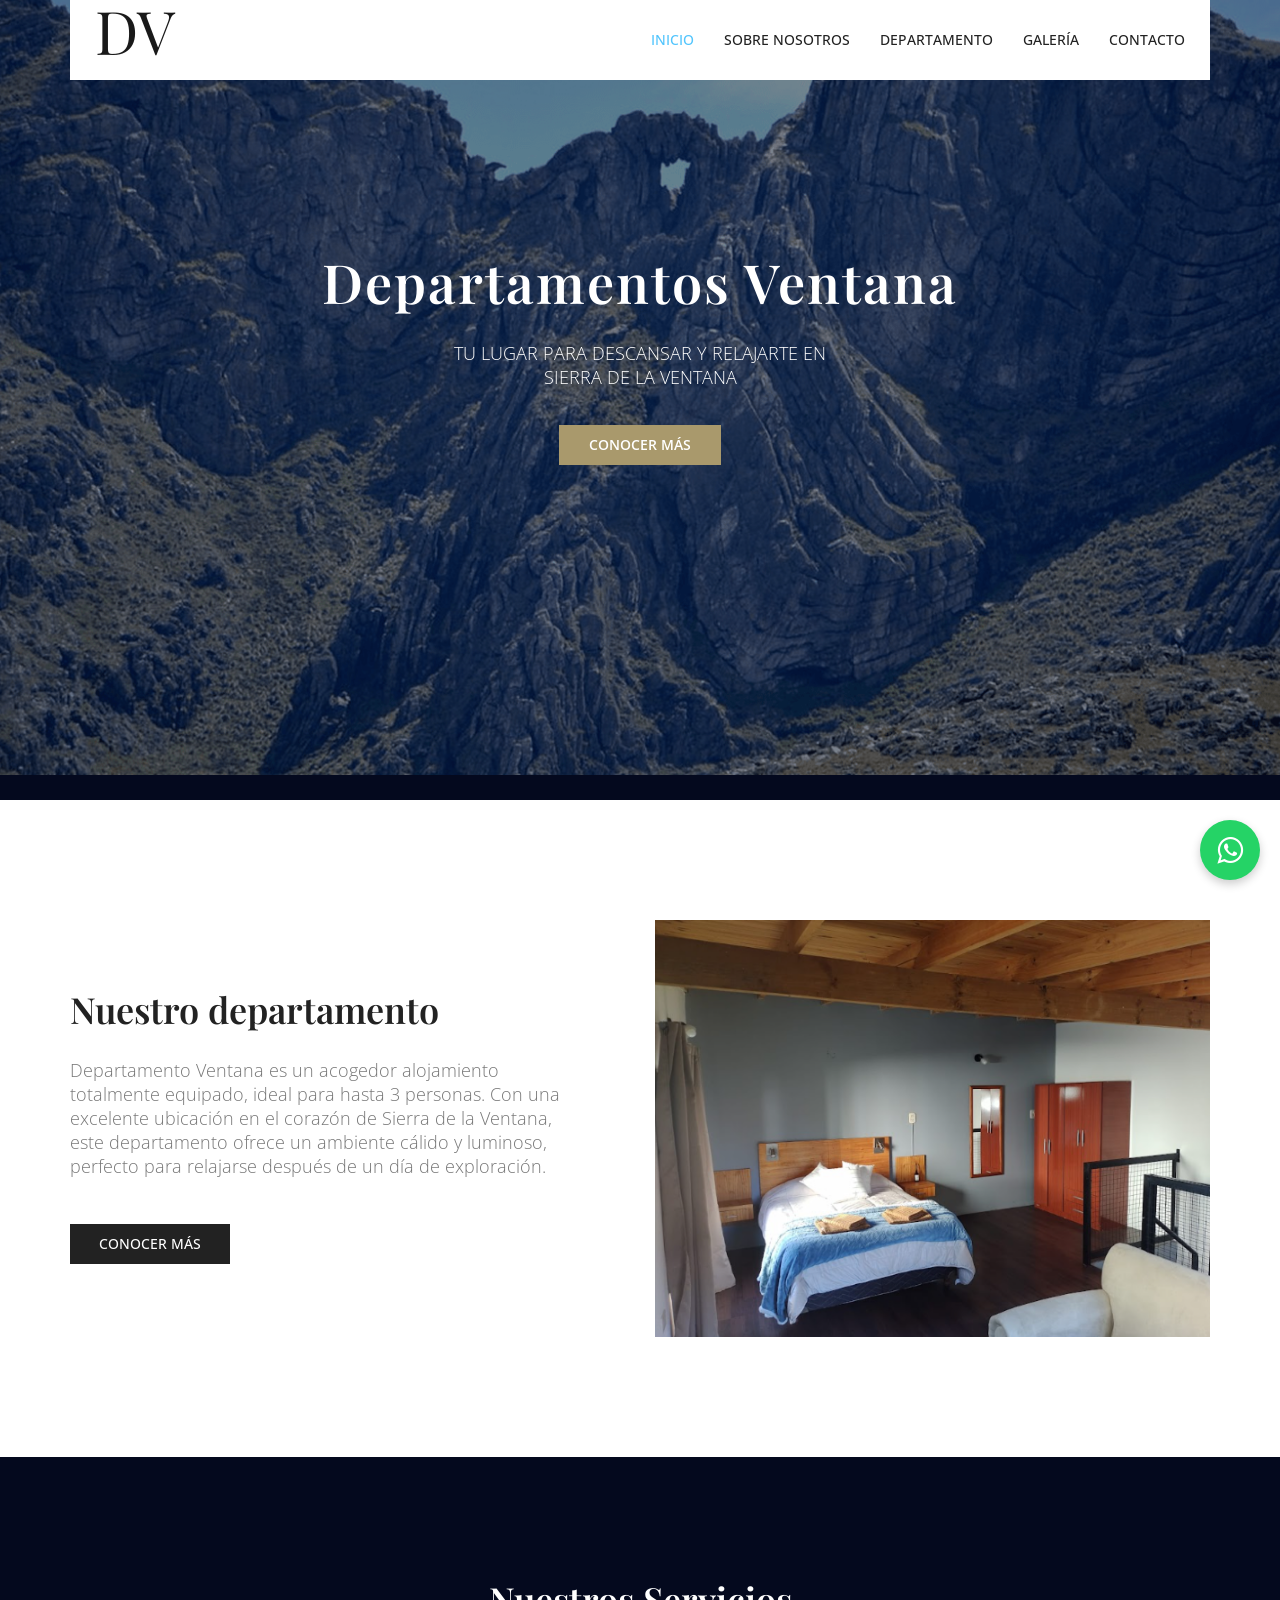
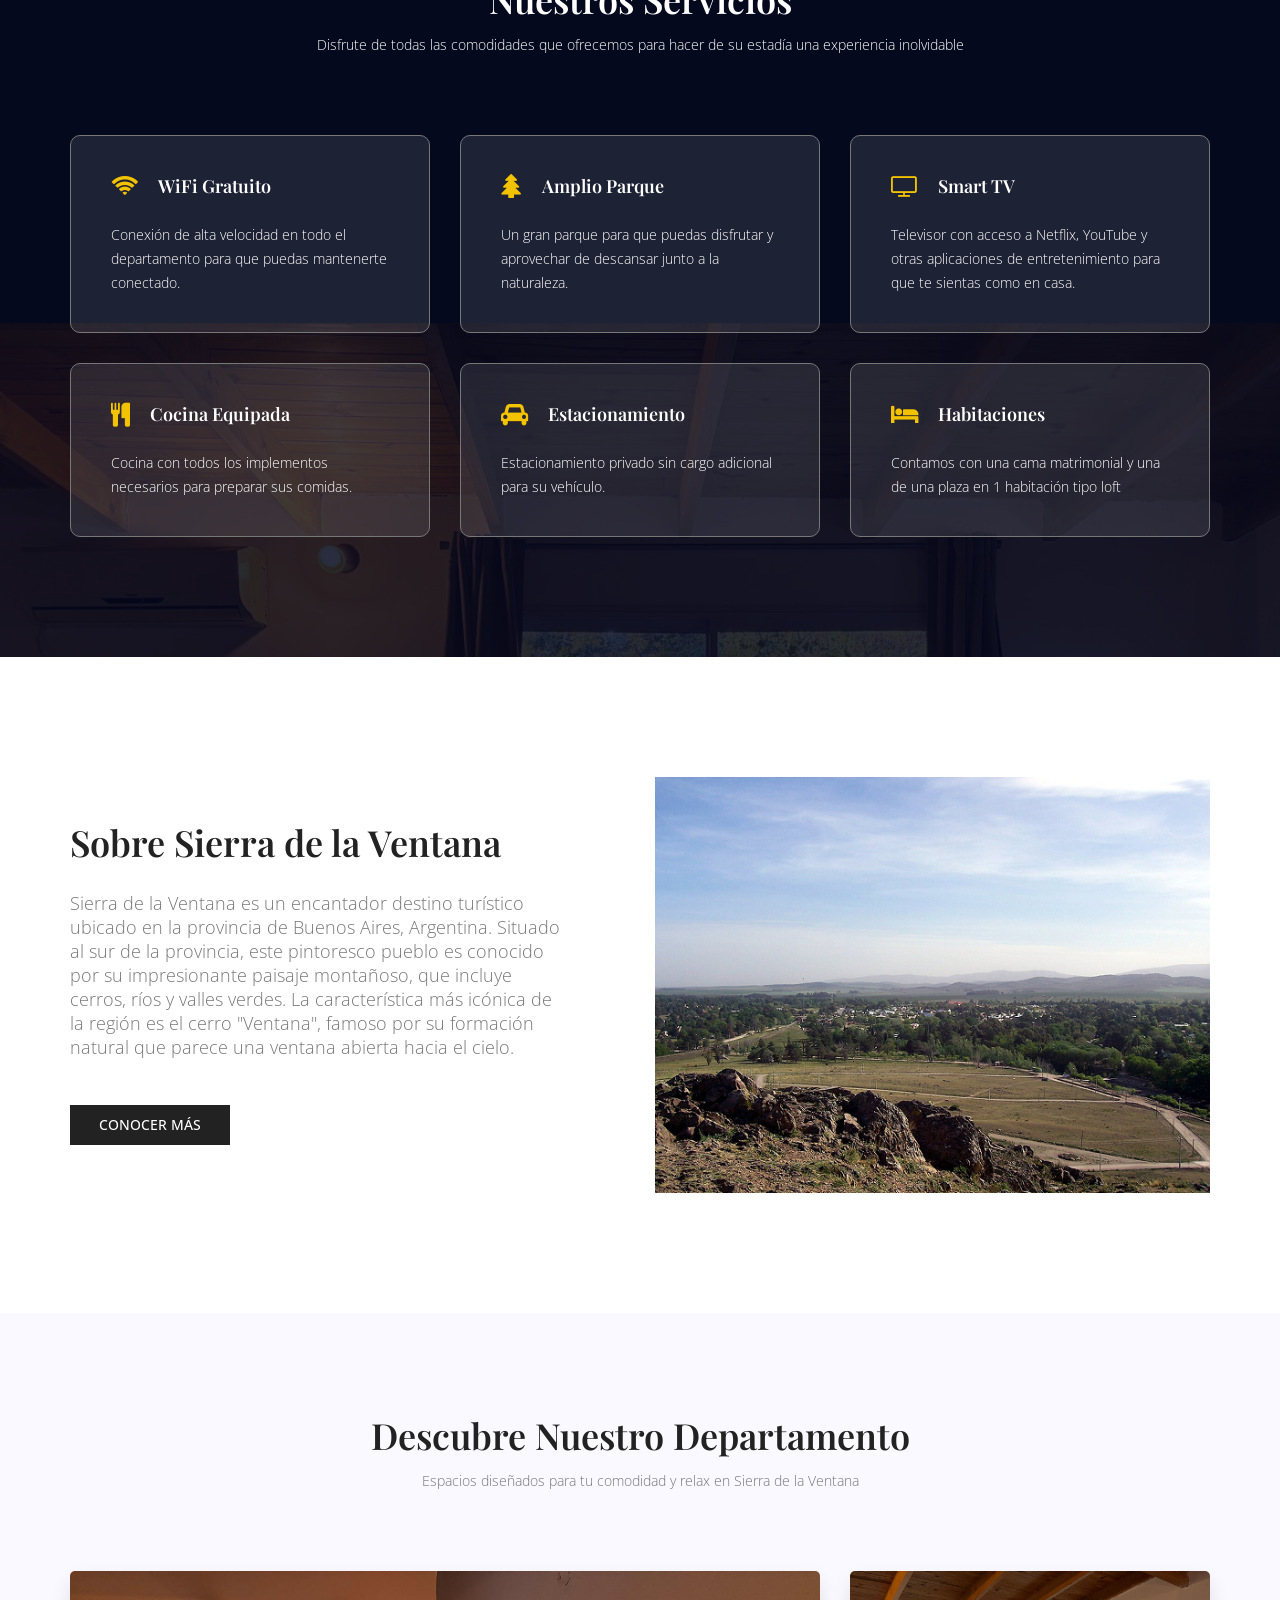
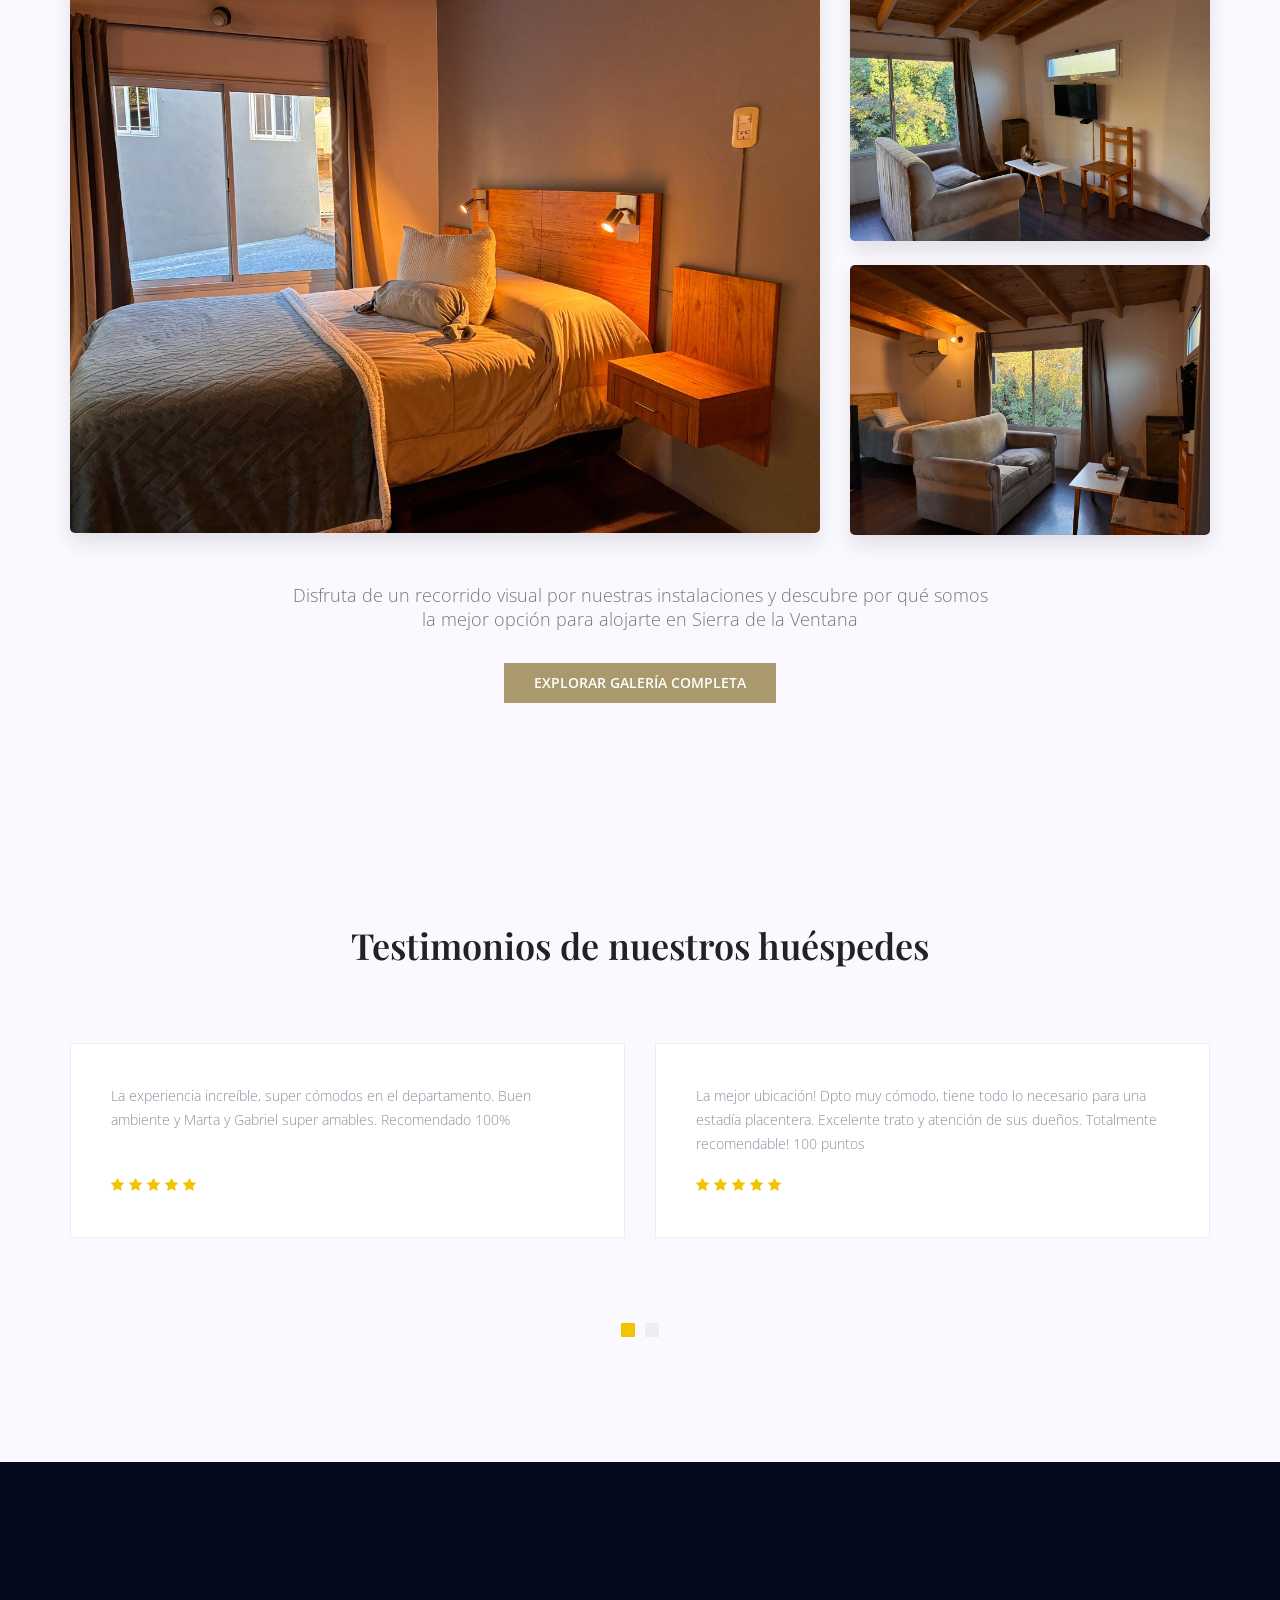
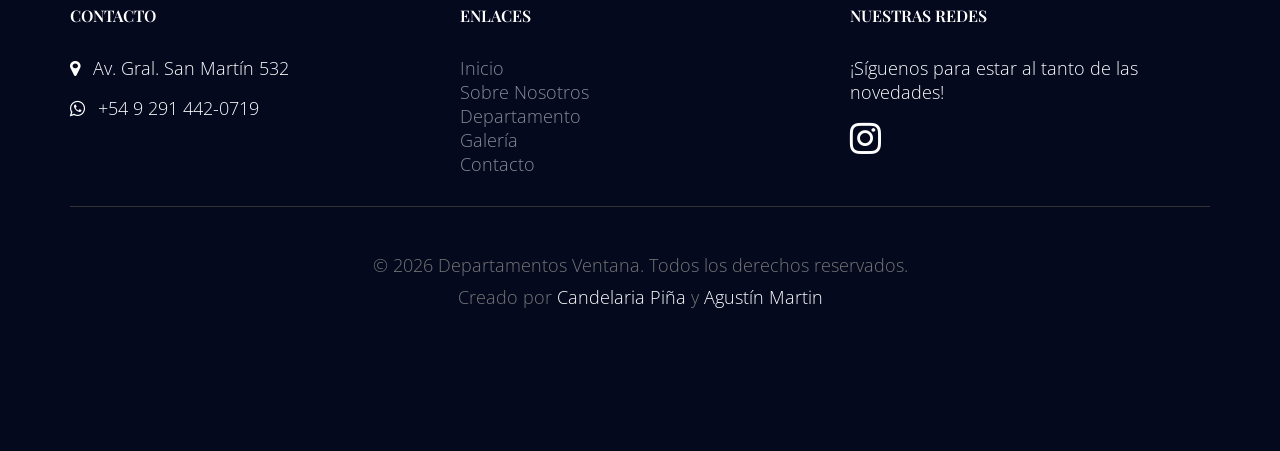
==== commit b5897a77: "Boton de WhatsApp" ====
--- a/index.html
+++ b/index.html
@@ -261,7 +261,9 @@
         <!--================ Testimonial Area  =================-->
 
 
-
+        <a href="https://wa.me/5492914420719" target="_blank" class="whatsapp-button">
+            <i class="fa fa-whatsapp"></i>
+        </a>
         
         <!--================ start footer Area  =================-->
         <footer class="footer-area section_gap">
--- a/css/style.css
+++ b/css/style.css
@@ -4008,4 +4008,31 @@
   color: #bbb;
   text-decoration: none;
   cursor: pointer;
+}
+
+
+.whatsapp-button {
+  position: fixed;
+  bottom: 20px;
+  right: 20px;
+  background-color: #25d366;
+  color: white;
+  border-radius: 50%;
+  width: 60px;
+  height: 60px;
+  display: flex;
+  align-items: center;
+  justify-content: center;
+  box-shadow: 0px 4px 10px rgba(0, 0, 0, 0.2);
+  z-index: 1000;
+  text-decoration: none;
+  transition: transform 0.3s ease;
+}
+
+.whatsapp-button:hover {
+  transform: scale(1.1);
+}
+
+.whatsapp-button i {
+  font-size: 30px;
 }
